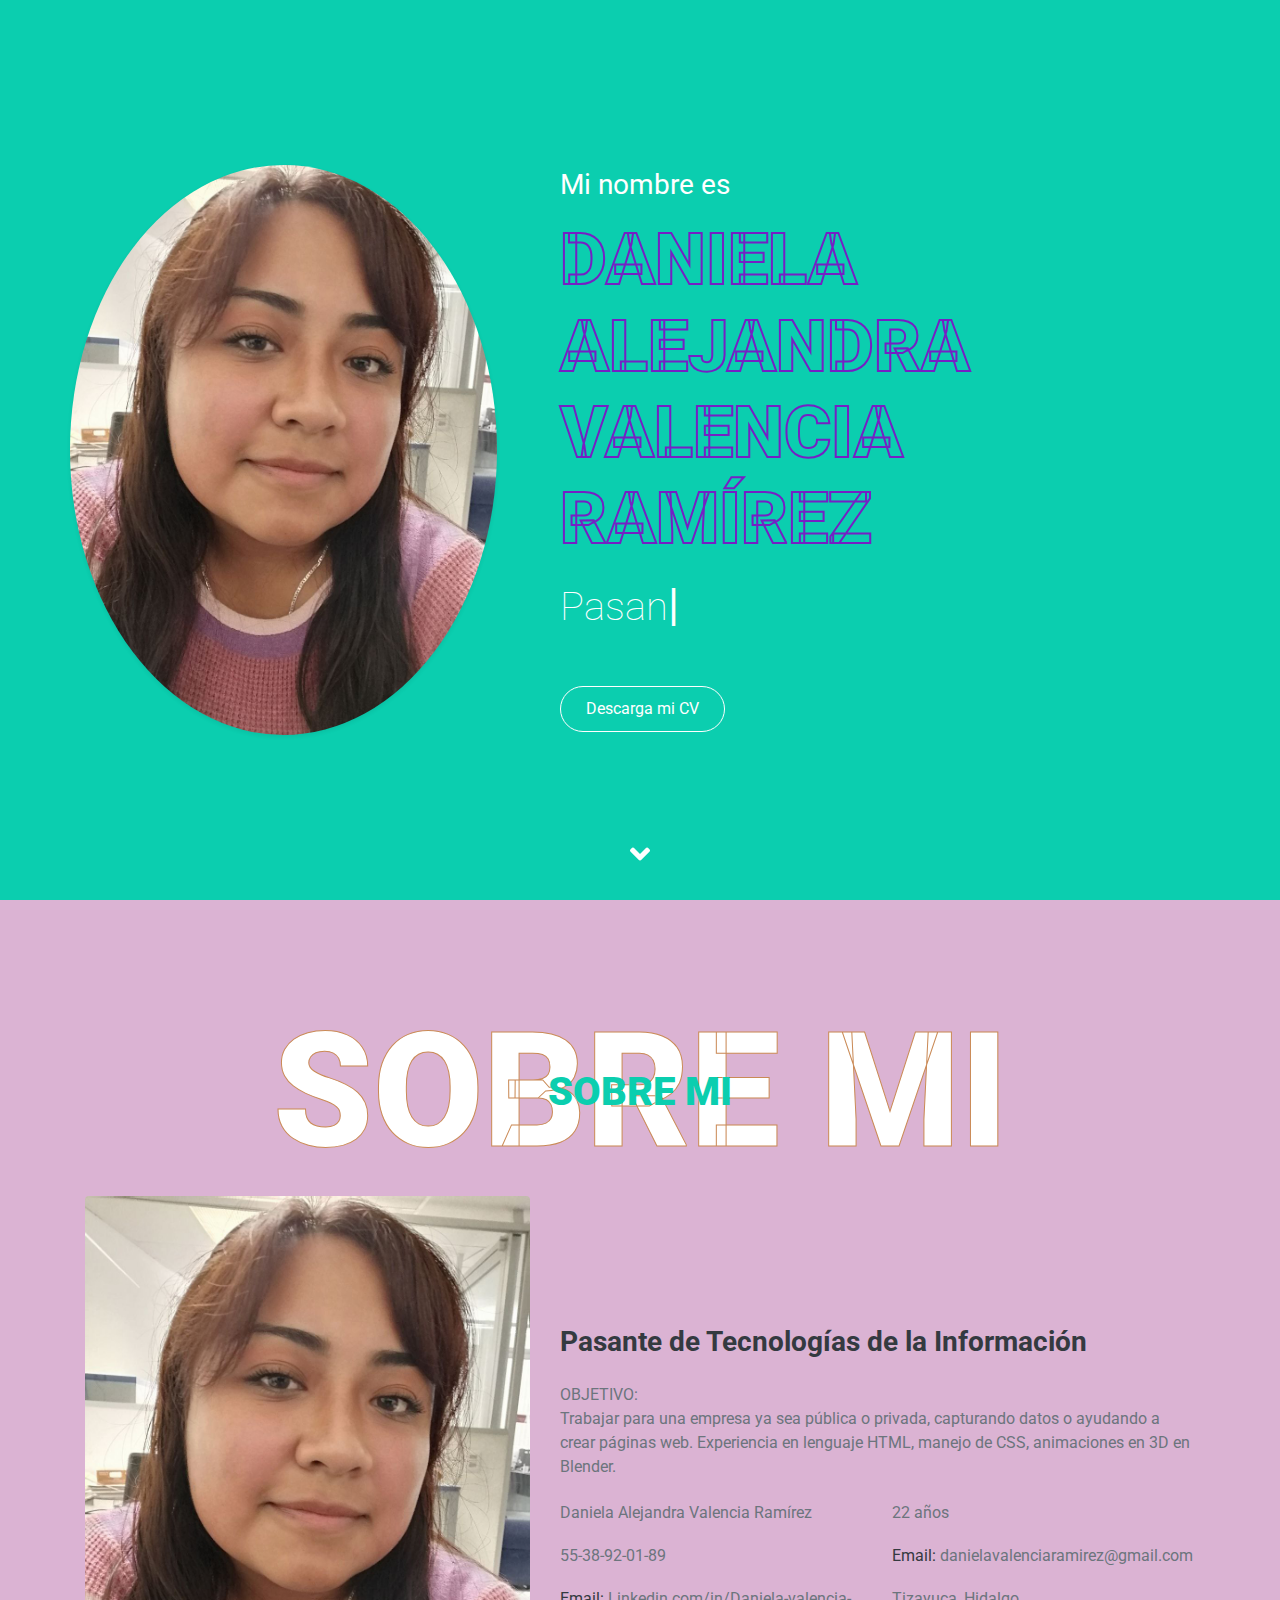
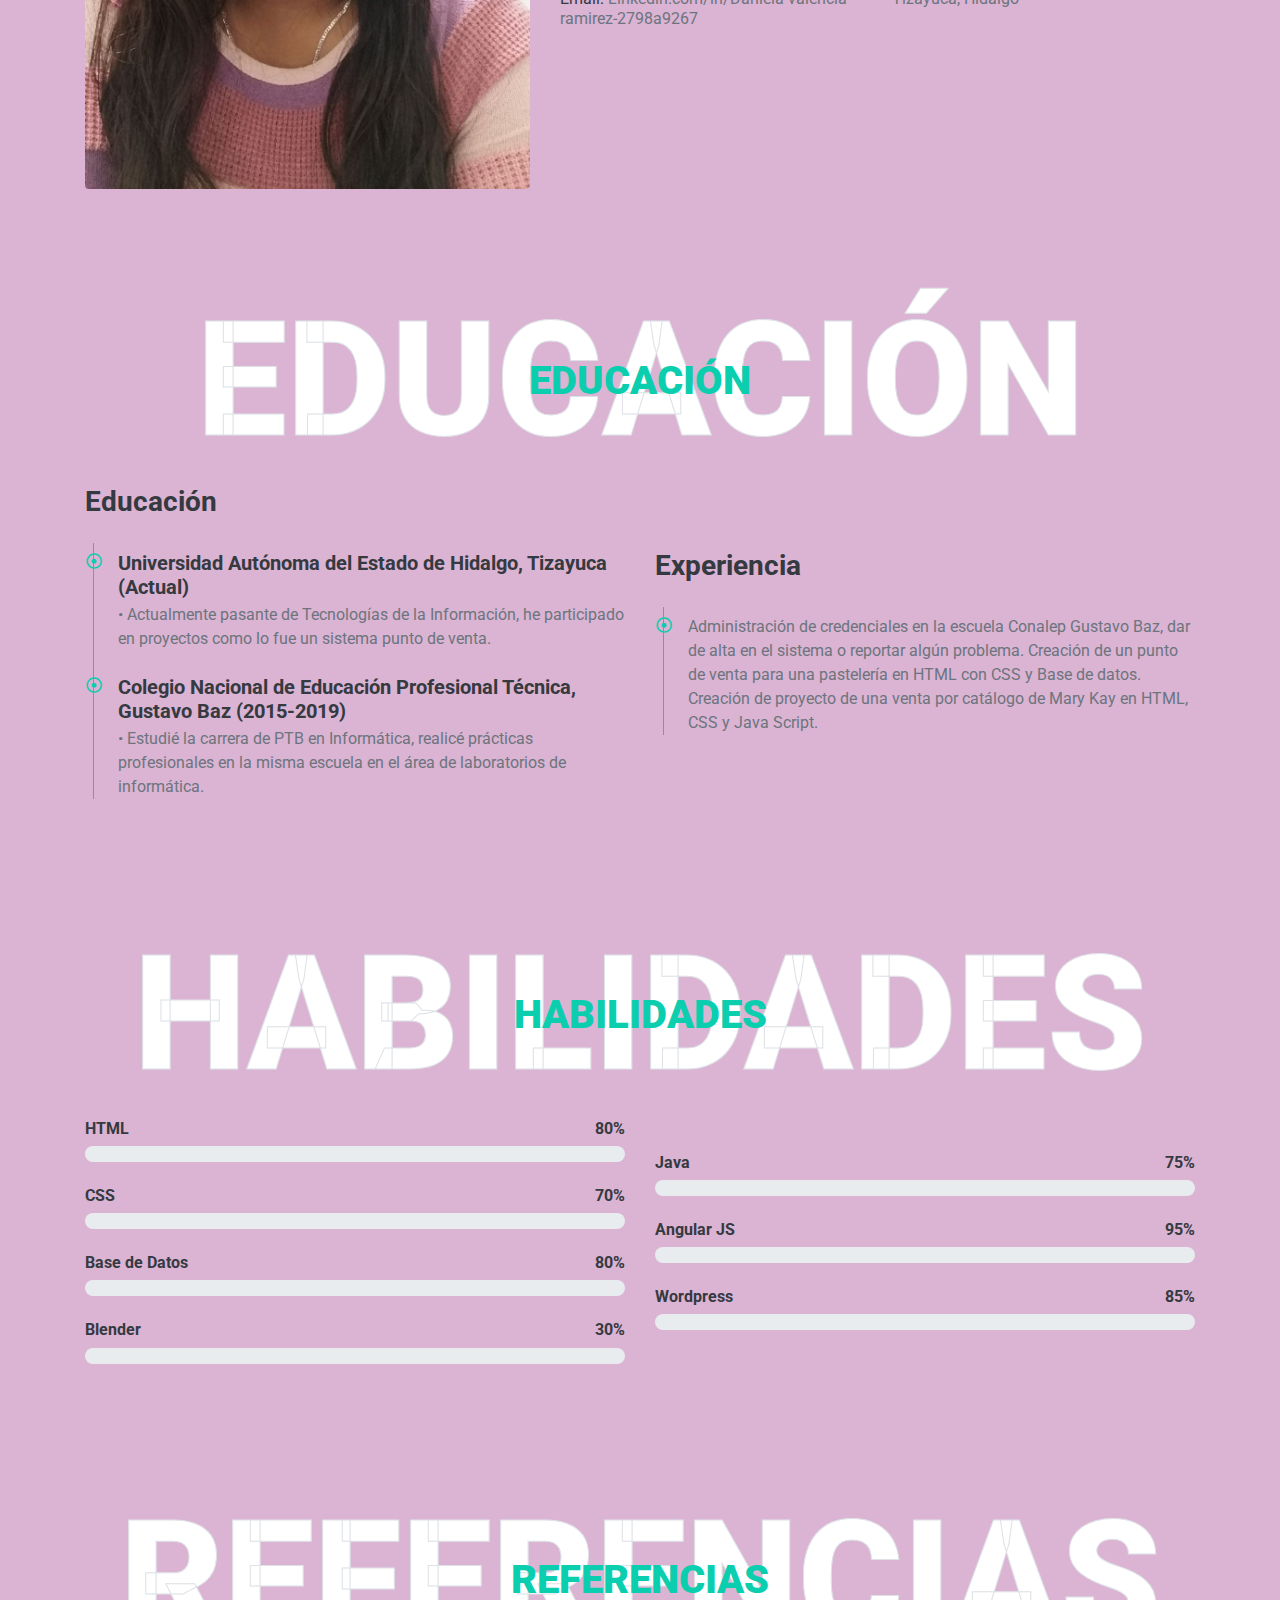
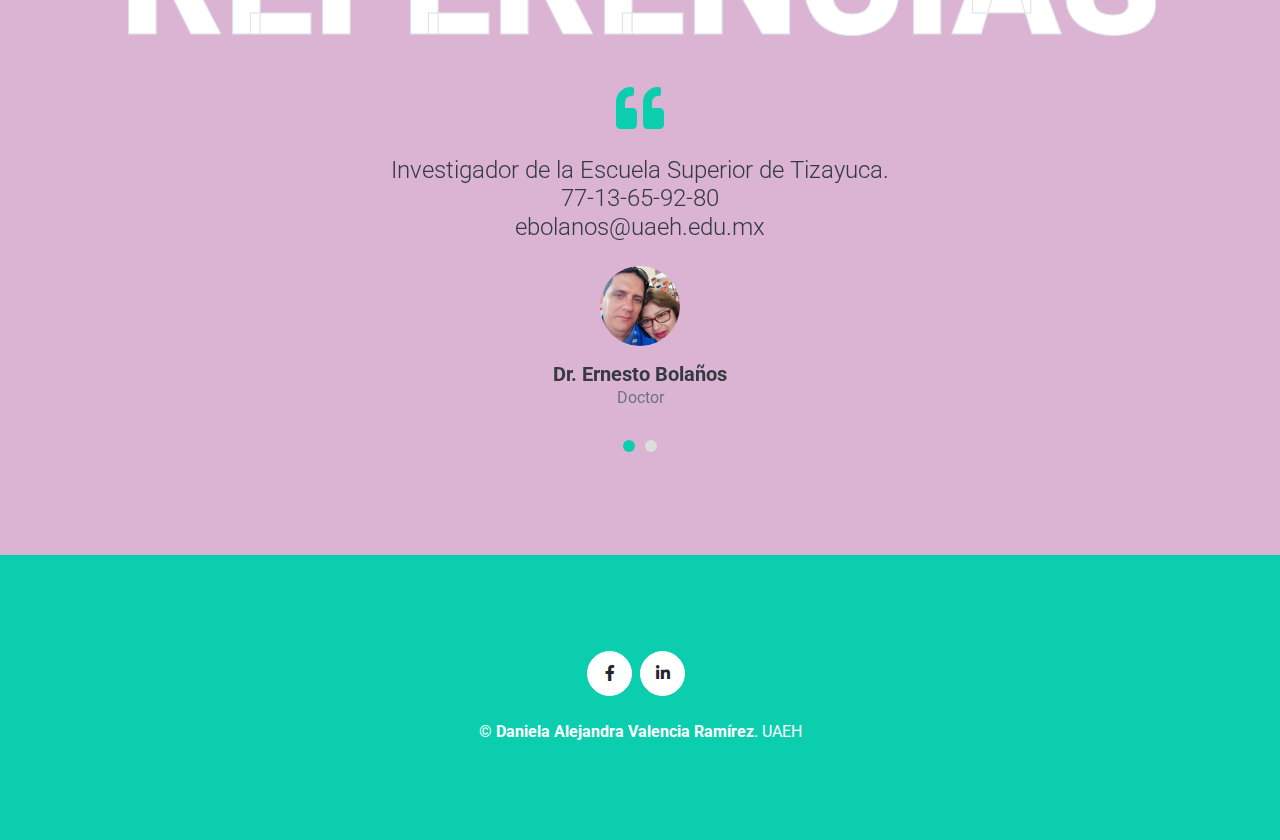
==== index.html @ 110aa546 "Rename main.html to index.html" ====
<!DOCTYPE html>
<html lang="en">

<head>
    <meta charset="utf-8">
    <title>Portafolio</title>
    <meta content="width=device-width, initial-scale=1.0" name="viewport">
    <meta content="Free HTML Templates" name="keywords">
    <meta content="Free HTML Templates" name="description">

    <!-- Favicon -->
    <link href="img/favicon.ico" rel="icon">

    <!-- Google Web Fonts -->
    <link rel="preconnect" href="https://fonts.gstatic.com">
    <link href="https://fonts.googleapis.com/css2?family=Roboto:wght@300;400;500;700;900&display=swap" rel="stylesheet"> 

    <!-- Font Awesome -->
    <link href="https://cdnjs.cloudflare.com/ajax/libs/font-awesome/5.10.0/css/all.min.css" rel="stylesheet">

    <!-- Libraries Stylesheet -->
    <link href="lib/owlcarousel/assets/owl.carousel.min.css" rel="stylesheet">
    <link href="lib/lightbox/css/lightbox.min.css" rel="stylesheet">

    <!-- Customized Bootstrap Stylesheet -->
    <link href="css/style.css" rel="stylesheet">
</head>

<body data-spy="scroll" data-target=".navbar" data-offset="51">
    <!-- Navbar Start -->
    <nav class="navbar fixed-top shadow-sm navbar-expand-lg bg-light navbar-light py-3 py-lg-0 px-lg-5">
        <a href="index.html" class="navbar-brand ml-lg-3">
            <h1 class="m-0 display-5"><span class="text-primary">Portafolio</span>CV</h1>
        </a>
        <button type="button" class="navbar-toggler" data-toggle="collapse" data-target="#navbarCollapse">
            <span class="navbar-toggler-icon"></span>
        </button>
            <a href="" class="btn btn-outline-primary d-none d-lg-block">Contáctame</a>
        </div>
    </nav>
    <!-- Navbar End -->


    <!-- Video Modal Start -->
    <div class="modal fade" id="videoModal" tabindex="-1" role="dialog" aria-labelledby="exampleModalLabel" aria-hidden="true">
        <div class="modal-dialog" role="document">
            <div class="modal-content">
                <div class="modal-body">
                    <button type="button" class="close" data-dismiss="modal" aria-label="Close">
                        <span aria-hidden="true">&times;</span>
                    </button>        
                    <!-- 16:9 aspect ratio -->
                    <div class="embed-responsive embed-responsive-16by9">
                        <iframe class="embed-responsive-item" src="" id="video"  allowscriptaccess="always" allow="autoplay"></iframe>
                    </div>
                </div>
            </div>
        </div>
    </div>
    <!-- Video Modal End -->


    <!-- Header Start -->
    <div class="container-fluid bg-primary d-flex align-items-center mb-5 py-5" id="home" style="min-height: 100vh;">
        <div class="container">
            <div class="row align-items-center">
                <div class="col-lg-5 px-5 pl-lg-0 pb-5 pb-lg-0">
                    <img class="img-fluid w-100 rounded-circle shadow-sm" src="img/perfil.jpg" alt="">
                </div>
                <div class="col-lg-7 text-center text-lg-left">
                    <h3 class="text-white font-weight-normal mb-3">Mi nombre es</h3>
                    <h1 class="display-3 text-uppercase text-primary mb-2" style="-webkit-text-stroke: 2px #7520c4;">Daniela Alejandra Valencia Ramírez </h1>
                    <h1 class="typed-text-output d-inline font-weight-lighter text-white"></h1>
                    <div class="typed-text d-none">Pasante de Tecnologías de la Información</div>
                    <div class="d-flex align-items-center justify-content-center justify-content-lg-start pt-5">
                        <a href="CV.docx" class="btn btn-outline-light mr-5">Descarga mi CV</a>
                       
                    </div>
                </div>
            </div>
        </div>
    </div>
    <!-- Header End -->


    <!-- About Start -->
    <div class="container-fluid py-5" id="about">
        <div class="container">
            <div class="position-relative d-flex align-items-center justify-content-center">
                <h1 class="display-1 text-uppercase text-white" style="-webkit-text-stroke: 1px #ca8a56;">Sobre mi</h1>
                <h1 class="position-absolute text-uppercase text-primary">Sobre mi</h1>
            </div>
            <div class="row align-items-center">
                <div class="col-lg-5 pb-4 pb-lg-0">
                    <img class="img-fluid rounded w-100" src="img/perfil.jpg" alt="">
                </div>
                <div class="col-lg-7">
                    <h3 class="mb-4">Pasante de Tecnologías de la Información</h3>
                    <p>OBJETIVO: <br>
                        Trabajar para una empresa ya sea pública o privada, capturando datos o ayudando a crear páginas web.
                        
                        Experiencia en lenguaje HTML, manejo de CSS, animaciones en 3D en Blender.
                        </p>
                    <div class="row mb-3">
                        <div class="col-sm-6 py-2"><h6><span class="text-secondary">Daniela Alejandra Valencia Ramírez</span></h6></div>
                        <div class="col-sm-6 py-2"><h6><span class="text-secondary">22 años</span></h6></div>
                      
                        <div class="col-sm-6 py-2"><h6><span class="text-secondary">55-38-92-01-89</span></h6></div>
                        <div class="col-sm-6 py-2"><h6>Email: <span class="text-secondary">danielavalenciaramirez@gmail.com</span></h6></div>
                        <div class="col-sm-6 py-2"><h6>Email: <span class="text-secondary">Linkedin.com/in/Daniela-valencia-ramirez-2798a9267</span></h6></div>
                        <div class="col-sm-6 py-2"><h6><span class="text-secondary"><table>Tizayuca, Hidalgo</table></span></h6></div>
                    </div>
                </div>
            </div>
        </div>
    </div>
    <!-- About End -->


    <!-- Qualification Start -->
    <div class="container-fluid py-5" id="qualification">
        <div class="container">
            <div class="position-relative d-flex align-items-center justify-content-center">
                <h1 class="display-1 text-uppercase text-white" style="-webkit-text-stroke: 1px #dee2e6;">Educación</h1>
                <h1 class="position-absolute text-uppercase text-primary">Educación</h1>
            </div>
            <div class="row align-items-center">
                <div class="col-lg-6">
                    <h3 class="mb-4">Educación</h3>
                    <div class="border-left border-primary pt-2 pl-4 ml-2">
                        <div class="position-relative mb-4">
                            <i class="far fa-dot-circle text-primary position-absolute" style="top: 2px; left: -32px;"></i>
                            <h5 class="font-weight-bold mb-1">Universidad Autónoma del Estado de Hidalgo, Tizayuca (Actual)</h5>
                            
                            <p>•	Actualmente pasante de Tecnologías de la Información, he participado en proyectos como lo fue un sistema punto de venta. </p>
                        </div>
                        <div class="position-relative mb-4">
                            <i class="far fa-dot-circle text-primary position-absolute" style="top: 2px; left: -32px;"></i>
                            <h5 class="font-weight-bold mb-1">Colegio Nacional de Educación Profesional Técnica, Gustavo Baz (2015-2019)</h5>
                            <p>•	Estudié la carrera de PTB en Informática, realicé prácticas profesionales en la misma escuela en el área de laboratorios de informática.</p>
                        </div>
                    </div>
                </div>
                <div class="col-lg-6">
                    <h3 class="mb-4">Experiencia</h3>
                    <div class="border-left border-primary pt-2 pl-4 ml-2">
                        <div class="position-relative mb-4">
                            <i class="far fa-dot-circle text-primary position-absolute" style="top: 2px; left: -32px;"></i>
                            
                            <p>Administración de credenciales en la escuela Conalep Gustavo Baz, dar de alta en el sistema o reportar algún problema.
                                Creación de un punto de venta para una pastelería en HTML con CSS y Base de datos.<br>
                                Creación de proyecto de una venta por catálogo de Mary Kay en HTML, CSS y Java Script.
                                </p>
                        </div>
                    </div>
                </div>
            </div>
        </div>
    </div>
    <!-- Qualification End -->


    <!-- Skill Start -->
    <div class="container-fluid py-5" id="skill">
        <div class="container">
            <div class="position-relative d-flex align-items-center justify-content-center">
                <h1 class="display-1 text-uppercase text-white" style="-webkit-text-stroke: 1px #dee2e6;">Habilidades</h1>
                <h1 class="position-absolute text-uppercase text-primary">Habilidades</h1>
            </div>
            <div class="row align-items-center">
                <div class="col-md-6">
                    <div class="skill mb-4">
                        <div class="d-flex justify-content-between">
                            <h6 class="font-weight-bold">HTML</h6>
                            <h6 class="font-weight-bold">80%</h6>
                        </div>
                        <div class="progress">
                            <div class="progress-bar bg-primary" role="progressbar" aria-valuenow="95" aria-valuemin="0" aria-valuemax="100"></div>
                        </div>
                    </div>
                    <div class="skill mb-4">
                        <div class="d-flex justify-content-between">
                            <h6 class="font-weight-bold">CSS</h6>
                            <h6 class="font-weight-bold">70%</h6>
                        </div>
                        <div class="progress">
                            <div class="progress-bar bg-warning" role="progressbar" aria-valuenow="85" aria-valuemin="0" aria-valuemax="100"></div>
                        </div>
                    </div>
                    <div class="skill mb-4">
                        <div class="d-flex justify-content-between">
                            <h6 class="font-weight-bold">Base de Datos</h6>
                            <h6 class="font-weight-bold">80%</h6>
                        </div>
                        <div class="progress">
                            <div class="progress-bar bg-warning" role="progressbar" aria-valuenow="85" aria-valuemin="0" aria-valuemax="100"></div>
                        </div>
                    </div>
                    <div class="skill mb-4">
                        <div class="d-flex justify-content-between">
                            <h6 class="font-weight-bold">Blender</h6>
                            <h6 class="font-weight-bold">30%</h6>
                        </div>
                        <div class="progress">
                            <div class="progress-bar bg-danger" role="progressbar" aria-valuenow="90" aria-valuemin="0" aria-valuemax="100"></div>
                        </div>
                    </div>
                </div>
                <div class="col-md-6">
                    <div class="skill mb-4">
                        <div class="d-flex justify-content-between">
                            <h6 class="font-weight-bold">Java</h6>
                            <h6 class="font-weight-bold">75%</h6>
                        </div>
                        <div class="progress">
                            <div class="progress-bar bg-danger" role="progressbar" aria-valuenow="90" aria-valuemin="0" aria-valuemax="100"></div>
                        </div>
                    </div>
                    <div class="skill mb-4">
                        <div class="d-flex justify-content-between">
                            <h6 class="font-weight-bold">Angular JS</h6>
                            <h6 class="font-weight-bold">95%</h6>
                        </div>
                        <div class="progress">
                            <div class="progress-bar bg-dark" role="progressbar" aria-valuenow="95" aria-valuemin="0" aria-valuemax="100"></div>
                        </div>
                    </div>
                    <div class="skill mb-4">
                        <div class="d-flex justify-content-between">
                            <h6 class="font-weight-bold">Wordpress</h6>
                            <h6 class="font-weight-bold">85%</h6>
                        </div>
                        <div class="progress">
                            <div class="progress-bar bg-info" role="progressbar" aria-valuenow="85" aria-valuemin="0" aria-valuemax="100"></div>
                        </div>
                    </div>
                </div>
            </div>
        </div>
    </div>
    <!-- Skill End -->



    <!-- Testimonial Start -->
    <div class="container-fluid py-5" id="testimonial">
        <div class="container">
            <div class="position-relative d-flex align-items-center justify-content-center">
                <h1 class="display-1 text-uppercase text-white" style="-webkit-text-stroke: 1px #dee2e6;">Referencias</h1>
                <h1 class="position-absolute text-uppercase text-primary">Referencias</h1>
            </div>
            <div class="row justify-content-center">
                <div class="col-lg-8">
                    <div class="owl-carousel testimonial-carousel">
                        <div class="text-center">
                            <i class="fa fa-3x fa-quote-left text-primary mb-4"></i>
                            <h4 class="font-weight-light mb-4">Investigador de la Escuela Superior de Tizayuca.<br>
                                77-13-65-92-80 <br>
                                ebolanos@uaeh.edu.mx
                                  </h4>
                            <img class="img-fluid rounded-circle mx-auto mb-3" src="img/bolaños.jpg" style="width: 80px; height: 80px;">
                            <h5 class="font-weight-bold m-0">Dr. Ernesto Bolaños</h5>
                            <span>Doctor</span>
                        </div>
                        <div class="text-center">
                            <i class="fa fa-3x fa-quote-left text-primary mb-4"></i>
                            <h4 class="font-weight-light mb-4">Técnico en programación <br>
                                72-95-51-25-07
                                </h4>
                            <img class="img-fluid rounded-circle mx-auto mb-3" src="img/alejandro.jpg" style="width: 80px; height: 80px;">
                            <h5 class="font-weight-bold m-0">David Alejandro Morales Martínez</h5>
                            <span>Técnico</span>
                        </div>
                    </div>
                </div>
            </div>
        </div>
    </div>
    <!-- Testimonial End -->



    <!-- Footer Start -->
    <div class="container-fluid bg-primary text-white mt-5 py-5 px-sm-3 px-md-5">
        <div class="container text-center py-5">
            <div class="d-flex justify-content-center mb-4">
                <a class="btn btn-light btn-social mr-2" href="https://web.facebook.com/aledan.xc"><i class="fab fa-facebook-f"></i></a>
                <a class="btn btn-light btn-social mr-2" href="Linkedin.com/in/Daniela-valencia-ramirez-2798a9267"><i class="fab fa-linkedin-in"></i></a>
            </div>
           
            <p class="m-0">&copy; <a class="text-white font-weight-bold" href="#">Daniela Alejandra Valencia Ramírez</a>. UAEH 
            </p>
        </div>
    </div>
    <!-- Footer End -->

    <!-- Scroll to Bottom -->
    <i class="fa fa-2x fa-angle-down text-white scroll-to-bottom"></i>

    <!-- Back to Top -->
    <a href="#" class="btn btn-outline-dark px-0 back-to-top"><i class="fa fa-angle-double-up"></i></a>


    <!-- JavaScript Libraries -->
    <script src="https://code.jquery.com/jquery-3.4.1.min.js"></script>
    <script src="https://stackpath.bootstrapcdn.com/bootstrap/4.4.1/js/bootstrap.bundle.min.js"></script>
    <script src="lib/typed/typed.min.js"></script>
    <script src="lib/easing/easing.min.js"></script>
    <script src="lib/waypoints/waypoints.min.js"></script>
    <script src="lib/owlcarousel/owl.carousel.min.js"></script>
    <script src="lib/isotope/isotope.pkgd.min.js"></script>
    <script src="lib/lightbox/js/lightbox.min.js"></script>

    <!-- Contact Javascript File -->
    <script src="mail/jqBootstrapValidation.min.js"></script>
    <script src="mail/contact.js"></script>

    <!-- Template Javascript -->
    <script src="js/main.js"></script>
</body>

</html>
---- css/style.css ----
:root {
  --blue: #007bff;
  --indigo: #6610f2;
  --purple: #6f42c1;
  --pink: #e83e8c;
  --red: #dc3545;
  --orange: #fd7e14;
  --yellow: #ffc107;
  --green: #9aa728;
  --teal: #b84e88;
  --cyan: #17a2b8;
  --white: #fff;
  --gray: #6c757d;
  --gray-dark: #343a40;
  --primary: #0BCEAF;
  --secondary: #6c757d;
  --success: #28a745;
  --info: #17a2b8;
  --warning: #ffc107;
  --danger: #dc3545;
  --light: #ffffff;
  --dark: #343a40;
  --breakpoint-xs: 0;
  --breakpoint-sm: 576px;
  --breakpoint-md: 768px;
  --breakpoint-lg: 992px;
  --breakpoint-xl: 1200px;
  --font-family-sans-serif: "Roboto", sans-serif;
  --font-family-monospace: SFMono-Regular, Menlo, Monaco, Consolas, "Liberation Mono", "Courier New", monospace;
}

*,
*::before,
*::after {
  box-sizing: border-box;
}

html {
  font-family: sans-serif;
  line-height: 1.15;
  -webkit-text-size-adjust: 100%;
  -webkit-tap-highlight-color: rgba(0, 0, 0, 0);
}

article, aside, figcaption, figure, footer, header, hgroup, main, nav, section {
  display: block;
}

body {
  margin: 0;
  font-family: "Roboto", sans-serif;
  font-size: 1rem;
  font-weight: 400;
  line-height: 1.5;
  color: #6c757d;
  text-align: left;
  background-color: #dbb3d3;
}

[tabindex="-1"]:focus:not(:focus-visible) {
  outline: 0 !important;
}

hr {
  box-sizing: content-box;
  height: 0;
  overflow: visible;
}

h1, h2, h3, h4, h5, h6 {
  margin-top: 0;
  margin-bottom: 0.5rem;
}

p {
  margin-top: 0;
  margin-bottom: 1rem;
}

abbr[title],
abbr[data-original-title] {
  text-decoration: underline;
  text-decoration: underline dotted;
  cursor: help;
  border-bottom: 0;
  text-decoration-skip-ink: none;
}

address {
  margin-bottom: 1rem;
  font-style: normal;
  line-height: inherit;
}

ol,
ul,
dl {
  margin-top: 0;
  margin-bottom: 1rem;
}

ol ol,
ul ul,
ol ul,
ul ol {
  margin-bottom: 0;
}

dt {
  font-weight: 700;
}

dd {
  margin-bottom: .5rem;
  margin-left: 0;
}

blockquote {
  margin: 0 0 1rem;
}

b,
strong {
  font-weight: bolder;
}

small {
  font-size: 80%;
}

sub,
sup {
  position: relative;
  font-size: 75%;
  line-height: 0;
  vertical-align: baseline;
}

sub {
  bottom: -.25em;
}

sup {
  top: -.5em;
}

a {
  color: #c7903d;
  text-decoration: none;
  background-color: transparent;
}

a:hover {
  color: #078571;
  text-decoration: underline;
}

a:not([href]):not([class]) {
  color: inherit;
  text-decoration: none;
}

a:not([href]):not([class]):hover {
  color: inherit;
  text-decoration: none;
}

pre,
code,
kbd,
samp {
  font-family: SFMono-Regular, Menlo, Monaco, Consolas, "Liberation Mono", "Courier New", monospace;
  font-size: 1em;
}

pre {
  margin-top: 0;
  margin-bottom: 1rem;
  overflow: auto;
  -ms-overflow-style: scrollbar;
}

figure {
  margin: 0 0 1rem;
}

img {
  vertical-align: middle;
  border-style: none;
}

svg {
  overflow: hidden;
  vertical-align: middle;
}

table {
  border-collapse: collapse;
}

caption {
  padding-top: 0.75rem;
  padding-bottom: 0.75rem;
  color: #6c757d;
  text-align: left;
  caption-side: bottom;
}

th {
  text-align: inherit;
  text-align: -webkit-match-parent;
}

label {
  display: inline-block;
  margin-bottom: 0.5rem;
}

button {
  border-radius: 0;
}

button:focus {
  outline: 1px dotted;
  outline: 5px auto -webkit-focus-ring-color;
}

input,
button,
select,
optgroup,
textarea {
  margin: 0;
  font-family: inherit;
  font-size: inherit;
  line-height: inherit;
}

button,
input {
  overflow: visible;
}

button,
select {
  text-transform: none;
}

[role="button"] {
  cursor: pointer;
}

select {
  word-wrap: normal;
}

button,
[type="button"],
[type="reset"],
[type="submit"] {
  -webkit-appearance: button;
}

button:not(:disabled),
[type="button"]:not(:disabled),
[type="reset"]:not(:disabled),
[type="submit"]:not(:disabled) {
  cursor: pointer;
}

button::-moz-focus-inner,
[type="button"]::-moz-focus-inner,
[type="reset"]::-moz-focus-inner,
[type="submit"]::-moz-focus-inner {
  padding: 0;
  border-style: none;
}

input[type="radio"],
input[type="checkbox"] {
  box-sizing: border-box;
  padding: 0;
}

textarea {
  overflow: auto;
  resize: vertical;
}

fieldset {
  min-width: 0;
  padding: 0;
  margin: 0;
  border: 0;
}

legend {
  display: block;
  width: 100%;
  max-width: 100%;
  padding: 0;
  margin-bottom: .5rem;
  font-size: 1.5rem;
  line-height: inherit;
  color: inherit;
  white-space: normal;
}

@media (max-width: 1200px) {
  legend {
    font-size: calc(1.275rem + 0.3vw) ;
  }
}

progress {
  vertical-align: baseline;
}

[type="number"]::-webkit-inner-spin-button,
[type="number"]::-webkit-outer-spin-button {
  height: auto;
}

[type="search"] {
  outline-offset: -2px;
  -webkit-appearance: none;
}

[type="search"]::-webkit-search-decoration {
  -webkit-appearance: none;
}

::-webkit-file-upload-button {
  font: inherit;
  -webkit-appearance: button;
}

output {
  display: inline-block;
}

summary {
  display: list-item;
  cursor: pointer;
}

template {
  display: none;
}

[hidden] {
  display: none !important;
}

h1, h2, h3, h4, h5, h6,
.h1, .h2, .h3, .h4, .h5, .h6 {
  margin-bottom: 0.5rem;
  font-weight: 500;
  line-height: 1.2;
  color: #343a40;
}

h1, .h1 {
  font-size: 2.5rem;
}

@media (max-width: 1200px) {
  h1, .h1 {
    font-size: calc(1.375rem + 1.5vw) ;
  }
}

h2, .h2 {
  font-size: 2rem;
}

@media (max-width: 1200px) {
  h2, .h2 {
    font-size: calc(1.325rem + 0.9vw) ;
  }
}

h3, .h3 {
  font-size: 1.75rem;
}

@media (max-width: 1200px) {
  h3, .h3 {
    font-size: calc(1.3rem + 0.6vw) ;
  }
}

h4, .h4 {
  font-size: 1.5rem;
}

@media (max-width: 1200px) {
  h4, .h4 {
    font-size: calc(1.275rem + 0.3vw) ;
  }
}

h5, .h5 {
  font-size: 1.25rem;
}

h6, .h6 {
  font-size: 1rem;
}

.lead {
  font-size: 1.25rem;
  font-weight: 300;
}

.display-1 {
  font-size: 10rem;
  font-weight: 300;
  line-height: 1.2;
}

@media (max-width: 1200px) {
  .display-1 {
    font-size: calc(2.125rem + 10.5vw) ;
  }
}

.display-2 {
  font-size: 5.5rem;
  font-weight: 300;
  line-height: 1.2;
}

@media (max-width: 1200px) {
  .display-2 {
    font-size: calc(1.675rem + 5.1vw) ;
  }
}

.display-3 {
  font-size: 4.5rem;
  font-weight: 300;
  line-height: 1.2;
}

@media (max-width: 1200px) {
  .display-3 {
    font-size: calc(1.575rem + 3.9vw) ;
  }
}

.display-4 {
  font-size: 3.5rem;
  font-weight: 300;
  line-height: 1.2;
}

@media (max-width: 1200px) {
  .display-4 {
    font-size: calc(1.475rem + 2.7vw) ;
  }
}

hr {
  margin-top: 1rem;
  margin-bottom: 1rem;
  border: 0;
  border-top: 1px solid rgba(0, 0, 0, 0.1);
}

small,
.small {
  font-size: 80%;
  font-weight: 400;
}

mark,
.mark {
  padding: 0.2em;
  background-color: #fcf8e3;
}

.list-unstyled {
  padding-left: 0;
  list-style: none;
}

.list-inline {
  padding-left: 0;
  list-style: none;
}

.list-inline-item {
  display: inline-block;
}

.list-inline-item:not(:last-child) {
  margin-right: 0.5rem;
}

.initialism {
  font-size: 90%;
  text-transform: uppercase;
}

.blockquote {
  margin-bottom: 1rem;
  font-size: 1.25rem;
}

.blockquote-footer {
  display: block;
  font-size: 80%;
  color: #6c757d;
}

.blockquote-footer::before {
  content: "\2014\00A0";
}

.img-fluid {
  max-width: 100%;
  height: auto;
}

.img-thumbnail {
  padding: 0.25rem;
  background-color: #ffffff;
  border: 1px solid #dee2e6;
  border-radius: 0.25rem;
  max-width: 100%;
  height: auto;
}

.figure {
  display: inline-block;
}

.figure-img {
  margin-bottom: 0.5rem;
  line-height: 1;
}

.figure-caption {
  font-size: 90%;
  color: #6c757d;
}

code {
  font-size: 87.5%;
  color: #e83e8c;
  word-wrap: break-word;
}

a > code {
  color: inherit;
}

kbd {
  padding: 0.2rem 0.4rem;
  font-size: 87.5%;
  color: #fff;
  background-color: #212529;
  border-radius: 0.2rem;
}

kbd kbd {
  padding: 0;
  font-size: 100%;
  font-weight: 700;
}

pre {
  display: block;
  font-size: 87.5%;
  color: #212529;
}

pre code {
  font-size: inherit;
  color: inherit;
  word-break: normal;
}

.pre-scrollable {
  max-height: 340px;
  overflow-y: scroll;
}

.container,
.container-fluid,
.container-sm,
.container-md,
.container-lg,
.container-xl {
  width: 100%;
  padding-right: 15px;
  padding-left: 15px;
  margin-right: auto;
  margin-left: auto;
}

@media (min-width: 576px) {
  .container, .container-sm {
    max-width: 540px;
  }
}

@media (min-width: 768px) {
  .container, .container-sm, .container-md {
    max-width: 720px;
  }
}

@media (min-width: 992px) {
  .container, .container-sm, .container-md, .container-lg {
    max-width: 960px;
  }
}

@media (min-width: 1200px) {
  .container, .container-sm, .container-md, .container-lg, .container-xl {
    max-width: 1140px;
  }
}

.row {
  display: flex;
  flex-wrap: wrap;
  margin-right: -15px;
  margin-left: -15px;
}

.no-gutters {
  margin-right: 0;
  margin-left: 0;
}

.no-gutters > .col,
.no-gutters > [class*="col-"] {
  padding-right: 0;
  padding-left: 0;
}

.col-1, .col-2, .col-3, .col-4, .col-5, .col-6, .col-7, .col-8, .col-9, .col-10, .col-11, .col-12, .col,
.col-auto, .col-sm-1, .col-sm-2, .col-sm-3, .col-sm-4, .col-sm-5, .col-sm-6, .col-sm-7, .col-sm-8, .col-sm-9, .col-sm-10, .col-sm-11, .col-sm-12, .col-sm,
.col-sm-auto, .col-md-1, .col-md-2, .col-md-3, .col-md-4, .col-md-5, .col-md-6, .col-md-7, .col-md-8, .col-md-9, .col-md-10, .col-md-11, .col-md-12, .col-md,
.col-md-auto, .col-lg-1, .col-lg-2, .col-lg-3, .col-lg-4, .col-lg-5, .col-lg-6, .col-lg-7, .col-lg-8, .col-lg-9, .col-lg-10, .col-lg-11, .col-lg-12, .col-lg,
.col-lg-auto, .col-xl-1, .col-xl-2, .col-xl-3, .col-xl-4, .col-xl-5, .col-xl-6, .col-xl-7, .col-xl-8, .col-xl-9, .col-xl-10, .col-xl-11, .col-xl-12, .col-xl,
.col-xl-auto {
  position: relative;
  width: 100%;
  padding-right: 15px;
  padding-left: 15px;
}

.col {
  flex-basis: 0;
  flex-grow: 1;
  max-width: 100%;
}

.row-cols-1 > * {
  flex: 0 0 100%;
  max-width: 100%;
}

.row-cols-2 > * {
  flex: 0 0 50%;
  max-width: 50%;
}

.row-cols-3 > * {
  flex: 0 0 33.33333%;
  max-width: 33.33333%;
}

.row-cols-4 > * {
  flex: 0 0 25%;
  max-width: 25%;
}

.row-cols-5 > * {
  flex: 0 0 20%;
  max-width: 20%;
}

.row-cols-6 > * {
  flex: 0 0 16.66667%;
  max-width: 16.66667%;
}

.col-auto {
  flex: 0 0 auto;
  width: auto;
  max-width: 100%;
}

.col-1 {
  flex: 0 0 8.33333%;
  max-width: 8.33333%;
}

.col-2 {
  flex: 0 0 16.66667%;
  max-width: 16.66667%;
}

.col-3 {
  flex: 0 0 25%;
  max-width: 25%;
}

.col-4 {
  flex: 0 0 33.33333%;
  max-width: 33.33333%;
}

.col-5 {
  flex: 0 0 41.66667%;
  max-width: 41.66667%;
}

.col-6 {
  flex: 0 0 50%;
  max-width: 50%;
}

.col-7 {
  flex: 0 0 58.33333%;
  max-width: 58.33333%;
}

.col-8 {
  flex: 0 0 66.66667%;
  max-width: 66.66667%;
}

.col-9 {
  flex: 0 0 75%;
  max-width: 75%;
}

.col-10 {
  flex: 0 0 83.33333%;
  max-width: 83.33333%;
}

.col-11 {
  flex: 0 0 91.66667%;
  max-width: 91.66667%;
}

.col-12 {
  flex: 0 0 100%;
  max-width: 100%;
}

.order-first {
  order: -1;
}

.order-last {
  order: 13;
}

.order-0 {
  order: 0;
}

.order-1 {
  order: 1;
}

.order-2 {
  order: 2;
}

.order-3 {
  order: 3;
}

.order-4 {
  order: 4;
}

.order-5 {
  order: 5;
}

.order-6 {
  order: 6;
}

.order-7 {
  order: 7;
}

.order-8 {
  order: 8;
}

.order-9 {
  order: 9;
}

.order-10 {
  order: 10;
}

.order-11 {
  order: 11;
}

.order-12 {
  order: 12;
}

.offset-1 {
  margin-left: 8.33333%;
}

.offset-2 {
  margin-left: 16.66667%;
}

.offset-3 {
  margin-left: 25%;
}

.offset-4 {
  margin-left: 33.33333%;
}

.offset-5 {
  margin-left: 41.66667%;
}

.offset-6 {
  margin-left: 50%;
}

.offset-7 {
  margin-left: 58.33333%;
}

.offset-8 {
  margin-left: 66.66667%;
}

.offset-9 {
  margin-left: 75%;
}

.offset-10 {
  margin-left: 83.33333%;
}

.offset-11 {
  margin-left: 91.66667%;
}

@media (min-width: 576px) {
  .col-sm {
    flex-basis: 0;
    flex-grow: 1;
    max-width: 100%;
  }
  .row-cols-sm-1 > * {
    flex: 0 0 100%;
    max-width: 100%;
  }
  .row-cols-sm-2 > * {
    flex: 0 0 50%;
    max-width: 50%;
  }
  .row-cols-sm-3 > * {
    flex: 0 0 33.33333%;
    max-width: 33.33333%;
  }
  .row-cols-sm-4 > * {
    flex: 0 0 25%;
    max-width: 25%;
  }
  .row-cols-sm-5 > * {
    flex: 0 0 20%;
    max-width: 20%;
  }
  .row-cols-sm-6 > * {
    flex: 0 0 16.66667%;
    max-width: 16.66667%;
  }
  .col-sm-auto {
    flex: 0 0 auto;
    width: auto;
    max-width: 100%;
  }
  .col-sm-1 {
    flex: 0 0 8.33333%;
    max-width: 8.33333%;
  }
  .col-sm-2 {
    flex: 0 0 16.66667%;
    max-width: 16.66667%;
  }
  .col-sm-3 {
    flex: 0 0 25%;
    max-width: 25%;
  }
  .col-sm-4 {
    flex: 0 0 33.33333%;
    max-width: 33.33333%;
  }
  .col-sm-5 {
    flex: 0 0 41.66667%;
    max-width: 41.66667%;
  }
  .col-sm-6 {
    flex: 0 0 50%;
    max-width: 50%;
  }
  .col-sm-7 {
    flex: 0 0 58.33333%;
    max-width: 58.33333%;
  }
  .col-sm-8 {
    flex: 0 0 66.66667%;
    max-width: 66.66667%;
  }
  .col-sm-9 {
    flex: 0 0 75%;
    max-width: 75%;
  }
  .col-sm-10 {
    flex: 0 0 83.33333%;
    max-width: 83.33333%;
  }
  .col-sm-11 {
    flex: 0 0 91.66667%;
    max-width: 91.66667%;
  }
  .col-sm-12 {
    flex: 0 0 100%;
    max-width: 100%;
  }
  .order-sm-first {
    order: -1;
  }
  .order-sm-last {
    order: 13;
  }
  .order-sm-0 {
    order: 0;
  }
  .order-sm-1 {
    order: 1;
  }
  .order-sm-2 {
    order: 2;
  }
  .order-sm-3 {
    order: 3;
  }
  .order-sm-4 {
    order: 4;
  }
  .order-sm-5 {
    order: 5;
  }
  .order-sm-6 {
    order: 6;
  }
  .order-sm-7 {
    order: 7;
  }
  .order-sm-8 {
    order: 8;
  }
  .order-sm-9 {
    order: 9;
  }
  .order-sm-10 {
    order: 10;
  }
  .order-sm-11 {
    order: 11;
  }
  .order-sm-12 {
    order: 12;
  }
  .offset-sm-0 {
    margin-left: 0;
  }
  .offset-sm-1 {
    margin-left: 8.33333%;
  }
  .offset-sm-2 {
    margin-left: 16.66667%;
  }
  .offset-sm-3 {
    margin-left: 25%;
  }
  .offset-sm-4 {
    margin-left: 33.33333%;
  }
  .offset-sm-5 {
    margin-left: 41.66667%;
  }
  .offset-sm-6 {
    margin-left: 50%;
  }
  .offset-sm-7 {
    margin-left: 58.33333%;
  }
  .offset-sm-8 {
    margin-left: 66.66667%;
  }
  .offset-sm-9 {
    margin-left: 75%;
  }
  .offset-sm-10 {
    margin-left: 83.33333%;
  }
  .offset-sm-11 {
    margin-left: 91.66667%;
  }
}

@media (min-width: 768px) {
  .col-md {
    flex-basis: 0;
    flex-grow: 1;
    max-width: 100%;
  }
  .row-cols-md-1 > * {
    flex: 0 0 100%;
    max-width: 100%;
  }
  .row-cols-md-2 > * {
    flex: 0 0 50%;
    max-width: 50%;
  }
  .row-cols-md-3 > * {
    flex: 0 0 33.33333%;
    max-width: 33.33333%;
  }
  .row-cols-md-4 > * {
    flex: 0 0 25%;
    max-width: 25%;
  }
  .row-cols-md-5 > * {
    flex: 0 0 20%;
    max-width: 20%;
  }
  .row-cols-md-6 > * {
    flex: 0 0 16.66667%;
    max-width: 16.66667%;
  }
  .col-md-auto {
    flex: 0 0 auto;
    width: auto;
    max-width: 100%;
  }
  .col-md-1 {
    flex: 0 0 8.33333%;
    max-width: 8.33333%;
  }
  .col-md-2 {
    flex: 0 0 16.66667%;
    max-width: 16.66667%;
  }
  .col-md-3 {
    flex: 0 0 25%;
    max-width: 25%;
  }
  .col-md-4 {
    flex: 0 0 33.33333%;
    max-width: 33.33333%;
  }
  .col-md-5 {
    flex: 0 0 41.66667%;
    max-width: 41.66667%;
  }
  .col-md-6 {
    flex: 0 0 50%;
    max-width: 50%;
  }
  .col-md-7 {
    flex: 0 0 58.33333%;
    max-width: 58.33333%;
  }
  .col-md-8 {
    flex: 0 0 66.66667%;
    max-width: 66.66667%;
  }
  .col-md-9 {
    flex: 0 0 75%;
    max-width: 75%;
  }
  .col-md-10 {
    flex: 0 0 83.33333%;
    max-width: 83.33333%;
  }
  .col-md-11 {
    flex: 0 0 91.66667%;
    max-width: 91.66667%;
  }
  .col-md-12 {
    flex: 0 0 100%;
    max-width: 100%;
  }
  .order-md-first {
    order: -1;
  }
  .order-md-last {
    order: 13;
  }
  .order-md-0 {
    order: 0;
  }
  .order-md-1 {
    order: 1;
  }
  .order-md-2 {
    order: 2;
  }
  .order-md-3 {
    order: 3;
  }
  .order-md-4 {
    order: 4;
  }
  .order-md-5 {
    order: 5;
  }
  .order-md-6 {
    order: 6;
  }
  .order-md-7 {
    order: 7;
  }
  .order-md-8 {
    order: 8;
  }
  .order-md-9 {
    order: 9;
  }
  .order-md-10 {
    order: 10;
  }
  .order-md-11 {
    order: 11;
  }
  .order-md-12 {
    order: 12;
  }
  .offset-md-0 {
    margin-left: 0;
  }
  .offset-md-1 {
    margin-left: 8.33333%;
  }
  .offset-md-2 {
    margin-left: 16.66667%;
  }
  .offset-md-3 {
    margin-left: 25%;
  }
  .offset-md-4 {
    margin-left: 33.33333%;
  }
  .offset-md-5 {
    margin-left: 41.66667%;
  }
  .offset-md-6 {
    margin-left: 50%;
  }
  .offset-md-7 {
    margin-left: 58.33333%;
  }
  .offset-md-8 {
    margin-left: 66.66667%;
  }
  .offset-md-9 {
    margin-left: 75%;
  }
  .offset-md-10 {
    margin-left: 83.33333%;
  }
  .offset-md-11 {
    margin-left: 91.66667%;
  }
}

@media (min-width: 992px) {
  .col-lg {
    flex-basis: 0;
    flex-grow: 1;
    max-width: 100%;
  }
  .row-cols-lg-1 > * {
    flex: 0 0 100%;
    max-width: 100%;
  }
  .row-cols-lg-2 > * {
    flex: 0 0 50%;
    max-width: 50%;
  }
  .row-cols-lg-3 > * {
    flex: 0 0 33.33333%;
    max-width: 33.33333%;
  }
  .row-cols-lg-4 > * {
    flex: 0 0 25%;
    max-width: 25%;
  }
  .row-cols-lg-5 > * {
    flex: 0 0 20%;
    max-width: 20%;
  }
  .row-cols-lg-6 > * {
    flex: 0 0 16.66667%;
    max-width: 16.66667%;
  }
  .col-lg-auto {
    flex: 0 0 auto;
    width: auto;
    max-width: 100%;
  }
  .col-lg-1 {
    flex: 0 0 8.33333%;
    max-width: 8.33333%;
  }
  .col-lg-2 {
    flex: 0 0 16.66667%;
    max-width: 16.66667%;
  }
  .col-lg-3 {
    flex: 0 0 25%;
    max-width: 25%;
  }
  .col-lg-4 {
    flex: 0 0 33.33333%;
    max-width: 33.33333%;
  }
  .col-lg-5 {
    flex: 0 0 41.66667%;
    max-width: 41.66667%;
  }
  .col-lg-6 {
    flex: 0 0 50%;
    max-width: 50%;
  }
  .col-lg-7 {
    flex: 0 0 58.33333%;
    max-width: 58.33333%;
  }
  .col-lg-8 {
    flex: 0 0 66.66667%;
    max-width: 66.66667%;
  }
  .col-lg-9 {
    flex: 0 0 75%;
    max-width: 75%;
  }
  .col-lg-10 {
    flex: 0 0 83.33333%;
    max-width: 83.33333%;
  }
  .col-lg-11 {
    flex: 0 0 91.66667%;
    max-width: 91.66667%;
  }
  .col-lg-12 {
    flex: 0 0 100%;
    max-width: 100%;
  }
  .order-lg-first {
    order: -1;
  }
  .order-lg-last {
    order: 13;
  }
  .order-lg-0 {
    order: 0;
  }
  .order-lg-1 {
    order: 1;
  }
  .order-lg-2 {
    order: 2;
  }
  .order-lg-3 {
    order: 3;
  }
  .order-lg-4 {
    order: 4;
  }
  .order-lg-5 {
    order: 5;
  }
  .order-lg-6 {
    order: 6;
  }
  .order-lg-7 {
    order: 7;
  }
  .order-lg-8 {
    order: 8;
  }
  .order-lg-9 {
    order: 9;
  }
  .order-lg-10 {
    order: 10;
  }
  .order-lg-11 {
    order: 11;
  }
  .order-lg-12 {
    order: 12;
  }
  .offset-lg-0 {
    margin-left: 0;
  }
  .offset-lg-1 {
    margin-left: 8.33333%;
  }
  .offset-lg-2 {
    margin-left: 16.66667%;
  }
  .offset-lg-3 {
    margin-left: 25%;
  }
  .offset-lg-4 {
    margin-left: 33.33333%;
  }
  .offset-lg-5 {
    margin-left: 41.66667%;
  }
  .offset-lg-6 {
    margin-left: 50%;
  }
  .offset-lg-7 {
    margin-left: 58.33333%;
  }
  .offset-lg-8 {
    margin-left: 66.66667%;
  }
  .offset-lg-9 {
    margin-left: 75%;
  }
  .offset-lg-10 {
    margin-left: 83.33333%;
  }
  .offset-lg-11 {
    margin-left: 91.66667%;
  }
}

@media (min-width: 1200px) {
  .col-xl {
    flex-basis: 0;
    flex-grow: 1;
    max-width: 100%;
  }
  .row-cols-xl-1 > * {
    flex: 0 0 100%;
    max-width: 100%;
  }
  .row-cols-xl-2 > * {
    flex: 0 0 50%;
    max-width: 50%;
  }
  .row-cols-xl-3 > * {
    flex: 0 0 33.33333%;
    max-width: 33.33333%;
  }
  .row-cols-xl-4 > * {
    flex: 0 0 25%;
    max-width: 25%;
  }
  .row-cols-xl-5 > * {
    flex: 0 0 20%;
    max-width: 20%;
  }
  .row-cols-xl-6 > * {
    flex: 0 0 16.66667%;
    max-width: 16.66667%;
  }
  .col-xl-auto {
    flex: 0 0 auto;
    width: auto;
    max-width: 100%;
  }
  .col-xl-1 {
    flex: 0 0 8.33333%;
    max-width: 8.33333%;
  }
  .col-xl-2 {
    flex: 0 0 16.66667%;
    max-width: 16.66667%;
  }
  .col-xl-3 {
    flex: 0 0 25%;
    max-width: 25%;
  }
  .col-xl-4 {
    flex: 0 0 33.33333%;
    max-width: 33.33333%;
  }
  .col-xl-5 {
    flex: 0 0 41.66667%;
    max-width: 41.66667%;
  }
  .col-xl-6 {
    flex: 0 0 50%;
    max-width: 50%;
  }
  .col-xl-7 {
    flex: 0 0 58.33333%;
    max-width: 58.33333%;
  }
  .col-xl-8 {
    flex: 0 0 66.66667%;
    max-width: 66.66667%;
  }
  .col-xl-9 {
    flex: 0 0 75%;
    max-width: 75%;
  }
  .col-xl-10 {
    flex: 0 0 83.33333%;
    max-width: 83.33333%;
  }
  .col-xl-11 {
    flex: 0 0 91.66667%;
    max-width: 91.66667%;
  }
  .col-xl-12 {
    flex: 0 0 100%;
    max-width: 100%;
  }
  .order-xl-first {
    order: -1;
  }
  .order-xl-last {
    order: 13;
  }
  .order-xl-0 {
    order: 0;
  }
  .order-xl-1 {
    order: 1;
  }
  .order-xl-2 {
    order: 2;
  }
  .order-xl-3 {
    order: 3;
  }
  .order-xl-4 {
    order: 4;
  }
  .order-xl-5 {
    order: 5;
  }
  .order-xl-6 {
    order: 6;
  }
  .order-xl-7 {
    order: 7;
  }
  .order-xl-8 {
    order: 8;
  }
  .order-xl-9 {
    order: 9;
  }
  .order-xl-10 {
    order: 10;
  }
  .order-xl-11 {
    order: 11;
  }
  .order-xl-12 {
    order: 12;
  }
  .offset-xl-0 {
    margin-left: 0;
  }
  .offset-xl-1 {
    margin-left: 8.33333%;
  }
  .offset-xl-2 {
    margin-left: 16.66667%;
  }
  .offset-xl-3 {
    margin-left: 25%;
  }
  .offset-xl-4 {
    margin-left: 33.33333%;
  }
  .offset-xl-5 {
    margin-left: 41.66667%;
  }
  .offset-xl-6 {
    margin-left: 50%;
  }
  .offset-xl-7 {
    margin-left: 58.33333%;
  }
  .offset-xl-8 {
    margin-left: 66.66667%;
  }
  .offset-xl-9 {
    margin-left: 75%;
  }
  .offset-xl-10 {
    margin-left: 83.33333%;
  }
  .offset-xl-11 {
    margin-left: 91.66667%;
  }
}

.table {
  width: 100%;
  margin-bottom: 1rem;
  color: #6c757d;
}

.table th,
.table td {
  padding: 0.75rem;
  vertical-align: top;
  border-top: 1px solid #dee2e6;
}

.table thead th {
  vertical-align: bottom;
  border-bottom: 2px solid #dee2e6;
}

.table tbody + tbody {
  border-top: 2px solid #dee2e6;
}

.table-sm th,
.table-sm td {
  padding: 0.3rem;
}

.table-bordered {
  border: 1px solid #dee2e6;
}

.table-bordered th,
.table-bordered td {
  border: 1px solid #dee2e6;
}

.table-bordered thead th,
.table-bordered thead td {
  border-bottom-width: 2px;
}

.table-borderless th,
.table-borderless td,
.table-borderless thead th,
.table-borderless tbody + tbody {
  border: 0;
}

.table-striped tbody tr:nth-of-type(odd) {
  background-color: rgba(0, 0, 0, 0.05);
}

.table-hover tbody tr:hover {
  color: #6c757d;
  background-color: rgba(0, 0, 0, 0.075);
}

.table-primary,
.table-primary > th,
.table-primary > td {
  background-color: #bbf1e9;
}

.table-primary th,
.table-primary td,
.table-primary thead th,
.table-primary tbody + tbody {
  border-color: #80e6d5;
}

.table-hover .table-primary:hover {
  background-color: #a6ede2;
}

.table-hover .table-primary:hover > td,
.table-hover .table-primary:hover > th {
  background-color: #a6ede2;
}

.table-secondary,
.table-secondary > th,
.table-secondary > td {
  background-color: #d6d8db;
}

.table-secondary th,
.table-secondary td,
.table-secondary thead th,
.table-secondary tbody + tbody {
  border-color: #b3b7bb;
}

.table-hover .table-secondary:hover {
  background-color: #c8cbcf;
}

.table-hover .table-secondary:hover > td,
.table-hover .table-secondary:hover > th {
  background-color: #c8cbcf;
}

.table-success,
.table-success > th,
.table-success > td {
  background-color: #c3e6cb;
}

.table-success th,
.table-success td,
.table-success thead th,
.table-success tbody + tbody {
  border-color: #8fd19e;
}

.table-hover .table-success:hover {
  background-color: #b1dfbb;
}

.table-hover .table-success:hover > td,
.table-hover .table-success:hover > th {
  background-color: #b1dfbb;
}

.table-info,
.table-info > th,
.table-info > td {
  background-color: #bee5eb;
}

.table-info th,
.table-info td,
.table-info thead th,
.table-info tbody + tbody {
  border-color: #86cfda;
}

.table-hover .table-info:hover {
  background-color: #abdde5;
}

.table-hover .table-info:hover > td,
.table-hover .table-info:hover > th {
  background-color: #abdde5;
}

.table-warning,
.table-warning > th,
.table-warning > td {
  background-color: #ffeeba;
}

.table-warning th,
.table-warning td,
.table-warning thead th,
.table-warning tbody + tbody {
  border-color: #ffdf7e;
}

.table-hover .table-warning:hover {
  background-color: #ffe8a1;
}

.table-hover .table-warning:hover > td,
.table-hover .table-warning:hover > th {
  background-color: #ffe8a1;
}

.table-danger,
.table-danger > th,
.table-danger > td {
  background-color: #f5c6cb;
}

.table-danger th,
.table-danger td,
.table-danger thead th,
.table-danger tbody + tbody {
  border-color: #ed969e;
}

.table-hover .table-danger:hover {
  background-color: #f1b0b7;
}

.table-hover .table-danger:hover > td,
.table-hover .table-danger:hover > th {
  background-color: #f1b0b7;
}

.table-light,
.table-light > th,
.table-light > td {
  background-color: white;
}

.table-light th,
.table-light td,
.table-light thead th,
.table-light tbody + tbody {
  border-color: white;
}

.table-hover .table-light:hover {
  background-color: #f2f2f2;
}

.table-hover .table-light:hover > td,
.table-hover .table-light:hover > th {
  background-color: #f2f2f2;
}

.table-dark,
.table-dark > th,
.table-dark > td {
  background-color: #c6c8ca;
}

.table-dark th,
.table-dark td,
.table-dark thead th,
.table-dark tbody + tbody {
  border-color: #95999c;
}

.table-hover .table-dark:hover {
  background-color: #b9bbbe;
}

.table-hover .table-dark:hover > td,
.table-hover .table-dark:hover > th {
  background-color: #b9bbbe;
}

.table-active,
.table-active > th,
.table-active > td {
  background-color: rgba(0, 0, 0, 0.075);
}

.table-hover .table-active:hover {
  background-color: rgba(0, 0, 0, 0.075);
}

.table-hover .table-active:hover > td,
.table-hover .table-active:hover > th {
  background-color: rgba(0, 0, 0, 0.075);
}

.table .thead-dark th {
  color: #fff;
  background-color: #343a40;
  border-color: #454d55;
}

.table .thead-light th {
  color: #495057;
  background-color: #e9ecef;
  border-color: #dee2e6;
}

.table-dark {
  color: #fff;
  background-color: #343a40;
}

.table-dark th,
.table-dark td,
.table-dark thead th {
  border-color: #454d55;
}

.table-dark.table-bordered {
  border: 0;
}

.table-dark.table-striped tbody tr:nth-of-type(odd) {
  background-color: rgba(255, 255, 255, 0.05);
}

.table-dark.table-hover tbody tr:hover {
  color: #fff;
  background-color: rgba(255, 255, 255, 0.075);
}

@media (max-width: 575.98px) {
  .table-responsive-sm {
    display: block;
    width: 100%;
    overflow-x: auto;
    -webkit-overflow-scrolling: touch;
  }
  .table-responsive-sm > .table-bordered {
    border: 0;
  }
}

@media (max-width: 767.98px) {
  .table-responsive-md {
    display: block;
    width: 100%;
    overflow-x: auto;
    -webkit-overflow-scrolling: touch;
  }
  .table-responsive-md > .table-bordered {
    border: 0;
  }
}

@media (max-width: 991.98px) {
  .table-responsive-lg {
    display: block;
    width: 100%;
    overflow-x: auto;
    -webkit-overflow-scrolling: touch;
  }
  .table-responsive-lg > .table-bordered {
    border: 0;
  }
}

@media (max-width: 1199.98px) {
  .table-responsive-xl {
    display: block;
    width: 100%;
    overflow-x: auto;
    -webkit-overflow-scrolling: touch;
  }
  .table-responsive-xl > .table-bordered {
    border: 0;
  }
}

.table-responsive {
  display: block;
  width: 100%;
  overflow-x: auto;
  -webkit-overflow-scrolling: touch;
}

.table-responsive > .table-bordered {
  border: 0;
}

.form-control {
  display: block;
  width: 100%;
  height: calc(1.5em + 0.75rem + 2px);
  padding: 0.375rem 0.75rem;
  font-size: 1rem;
  font-weight: 400;
  line-height: 1.5;
  color: #495057;
  background-color: #fff;
  background-clip: padding-box;
  border: 1px solid #ced4da;
  border-radius: 0.25rem;
  transition: border-color 0.15s ease-in-out, box-shadow 0.15s ease-in-out;
}

@media (prefers-reduced-motion: reduce) {
  .form-control {
    transition: none;
  }
}

.form-control::-ms-expand {
  background-color: transparent;
  border: 0;
}

.form-control:-moz-focusring {
  color: transparent;
  text-shadow: 0 0 0 #495057;
}

.form-control:focus {
  color: #495057;
  background-color: #fff;
  border-color: #62f7df;
  outline: 0;
  box-shadow: 0 0 0 0.2rem rgba(11, 206, 175, 0.25);
}

.form-control::placeholder {
  color: #6c757d;
  opacity: 1;
}

.form-control:disabled, .form-control[readonly] {
  background-color: #e9ecef;
  opacity: 1;
}

input[type="date"].form-control,
input[type="time"].form-control,
input[type="datetime-local"].form-control,
input[type="month"].form-control {
  appearance: none;
}

select.form-control:focus::-ms-value {
  color: #495057;
  background-color: #fff;
}

.form-control-file,
.form-control-range {
  display: block;
  width: 100%;
}

.col-form-label {
  padding-top: calc(0.375rem + 1px);
  padding-bottom: calc(0.375rem + 1px);
  margin-bottom: 0;
  font-size: inherit;
  line-height: 1.5;
}

.col-form-label-lg {
  padding-top: calc(0.5rem + 1px);
  padding-bottom: calc(0.5rem + 1px);
  font-size: 1.25rem;
  line-height: 1.5;
}

.col-form-label-sm {
  padding-top: calc(0.25rem + 1px);
  padding-bottom: calc(0.25rem + 1px);
  font-size: 0.875rem;
  line-height: 1.5;
}

.form-control-plaintext {
  display: block;
  width: 100%;
  padding: 0.375rem 0;
  margin-bottom: 0;
  font-size: 1rem;
  line-height: 1.5;
  color: #6c757d;
  background-color: transparent;
  border: solid transparent;
  border-width: 1px 0;
}

.form-control-plaintext.form-control-sm, .form-control-plaintext.form-control-lg {
  padding-right: 0;
  padding-left: 0;
}

.form-control-sm {
  height: calc(1.5em + 0.5rem + 2px);
  padding: 0.25rem 0.5rem;
  font-size: 0.875rem;
  line-height: 1.5;
  border-radius: 0.2rem;
}

.form-control-lg {
  height: calc(1.5em + 1rem + 2px);
  padding: 0.5rem 1rem;
  font-size: 1.25rem;
  line-height: 1.5;
  border-radius: 0.3rem;
}

select.form-control[size], select.form-control[multiple] {
  height: auto;
}

textarea.form-control {
  height: auto;
}

.form-group {
  margin-bottom: 1rem;
}

.form-text {
  display: block;
  margin-top: 0.25rem;
}

.form-row {
  display: flex;
  flex-wrap: wrap;
  margin-right: -5px;
  margin-left: -5px;
}

.form-row > .col,
.form-row > [class*="col-"] {
  padding-right: 5px;
  padding-left: 5px;
}

.form-check {
  position: relative;
  display: block;
  padding-left: 1.25rem;
}

.form-check-input {
  position: absolute;
  margin-top: 0.3rem;
  margin-left: -1.25rem;
}

.form-check-input[disabled] ~ .form-check-label,
.form-check-input:disabled ~ .form-check-label {
  color: #6c757d;
}

.form-check-label {
  margin-bottom: 0;
}

.form-check-inline {
  display: inline-flex;
  align-items: center;
  padding-left: 0;
  margin-right: 0.75rem;
}

.form-check-inline .form-check-input {
  position: static;
  margin-top: 0;
  margin-right: 0.3125rem;
  margin-left: 0;
}

.valid-feedback {
  display: none;
  width: 100%;
  margin-top: 0.25rem;
  font-size: 80%;
  color: #28a745;
}

.valid-tooltip {
  position: absolute;
  top: 100%;
  left: 0;
  z-index: 5;
  display: none;
  max-width: 100%;
  padding: 0.25rem 0.5rem;
  margin-top: .1rem;
  font-size: 0.875rem;
  line-height: 1.5;
  color: #fff;
  background-color: rgba(40, 167, 69, 0.9);
  border-radius: 0.25rem;
}

.was-validated :valid ~ .valid-feedback,
.was-validated :valid ~ .valid-tooltip,
.is-valid ~ .valid-feedback,
.is-valid ~ .valid-tooltip {
  display: block;
}

.was-validated .form-control:valid, .form-control.is-valid {
  border-color: #28a745;
  padding-right: calc(1.5em + 0.75rem);
  background-image: url("data:image/svg+xml,%3csvg xmlns='http://www.w3.org/2000/svg' width='8' height='8' viewBox='0 0 8 8'%3e%3cpath fill='%2328a745' d='M2.3 6.73L.6 4.53c-.4-1.04.46-1.4 1.1-.8l1.1 1.4 3.4-3.8c.6-.63 1.6-.27 1.2.7l-4 4.6c-.43.5-.8.4-1.1.1z'/%3e%3c/svg%3e");
  background-repeat: no-repeat;
  background-position: right calc(0.375em + 0.1875rem) center;
  background-size: calc(0.75em + 0.375rem) calc(0.75em + 0.375rem);
}

.was-validated .form-control:valid:focus, .form-control.is-valid:focus {
  border-color: #28a745;
  box-shadow: 0 0 0 0.2rem rgba(40, 167, 69, 0.25);
}

.was-validated textarea.form-control:valid, textarea.form-control.is-valid {
  padding-right: calc(1.5em + 0.75rem);
  background-position: top calc(0.375em + 0.1875rem) right calc(0.375em + 0.1875rem);
}

.was-validated .custom-select:valid, .custom-select.is-valid {
  border-color: #28a745;
  padding-right: calc(0.75em + 2.3125rem);
  background: url("data:image/svg+xml,%3csvg xmlns='http://www.w3.org/2000/svg' width='4' height='5' viewBox='0 0 4 5'%3e%3cpath fill='%23343a40' d='M2 0L0 2h4zm0 5L0 3h4z'/%3e%3c/svg%3e") no-repeat right 0.75rem center/8px 10px, url("data:image/svg+xml,%3csvg xmlns='http://www.w3.org/2000/svg' width='8' height='8' viewBox='0 0 8 8'%3e%3cpath fill='%2328a745' d='M2.3 6.73L.6 4.53c-.4-1.04.46-1.4 1.1-.8l1.1 1.4 3.4-3.8c.6-.63 1.6-.27 1.2.7l-4 4.6c-.43.5-.8.4-1.1.1z'/%3e%3c/svg%3e") #fff no-repeat center right 1.75rem/calc(0.75em + 0.375rem) calc(0.75em + 0.375rem);
}

.was-validated .custom-select:valid:focus, .custom-select.is-valid:focus {
  border-color: #28a745;
  box-shadow: 0 0 0 0.2rem rgba(40, 167, 69, 0.25);
}

.was-validated .form-check-input:valid ~ .form-check-label, .form-check-input.is-valid ~ .form-check-label {
  color: #28a745;
}

.was-validated .form-check-input:valid ~ .valid-feedback,
.was-validated .form-check-input:valid ~ .valid-tooltip, .form-check-input.is-valid ~ .valid-feedback,
.form-check-input.is-valid ~ .valid-tooltip {
  display: block;
}

.was-validated .custom-control-input:valid ~ .custom-control-label, .custom-control-input.is-valid ~ .custom-control-label {
  color: #28a745;
}

.was-validated .custom-control-input:valid ~ .custom-control-label::before, .custom-control-input.is-valid ~ .custom-control-label::before {
  border-color: #28a745;
}

.was-validated .custom-control-input:valid:checked ~ .custom-control-label::before, .custom-control-input.is-valid:checked ~ .custom-control-label::before {
  border-color: #34ce57;
  background-color: #34ce57;
}

.was-validated .custom-control-input:valid:focus ~ .custom-control-label::before, .custom-control-input.is-valid:focus ~ .custom-control-label::before {
  box-shadow: 0 0 0 0.2rem rgba(40, 167, 69, 0.25);
}

.was-validated .custom-control-input:valid:focus:not(:checked) ~ .custom-control-label::before, .custom-control-input.is-valid:focus:not(:checked) ~ .custom-control-label::before {
  border-color: #28a745;
}

.was-validated .custom-file-input:valid ~ .custom-file-label, .custom-file-input.is-valid ~ .custom-file-label {
  border-color: #28a745;
}

.was-validated .custom-file-input:valid:focus ~ .custom-file-label, .custom-file-input.is-valid:focus ~ .custom-file-label {
  border-color: #28a745;
  box-shadow: 0 0 0 0.2rem rgba(40, 167, 69, 0.25);
}

.invalid-feedback {
  display: none;
  width: 100%;
  margin-top: 0.25rem;
  font-size: 80%;
  color: #dc3545;
}

.invalid-tooltip {
  position: absolute;
  top: 100%;
  left: 0;
  z-index: 5;
  display: none;
  max-width: 100%;
  padding: 0.25rem 0.5rem;
  margin-top: .1rem;
  font-size: 0.875rem;
  line-height: 1.5;
  color: #fff;
  background-color: rgba(220, 53, 69, 0.9);
  border-radius: 0.25rem;
}

.was-validated :invalid ~ .invalid-feedback,
.was-validated :invalid ~ .invalid-tooltip,
.is-invalid ~ .invalid-feedback,
.is-invalid ~ .invalid-tooltip {
  display: block;
}

.was-validated .form-control:invalid, .form-control.is-invalid {
  border-color: #dc3545;
  padding-right: calc(1.5em + 0.75rem);
  background-image: url("data:image/svg+xml,%3csvg xmlns='http://www.w3.org/2000/svg' width='12' height='12' fill='none' stroke='%23dc3545' viewBox='0 0 12 12'%3e%3ccircle cx='6' cy='6' r='4.5'/%3e%3cpath stroke-linejoin='round' d='M5.8 3.6h.4L6 6.5z'/%3e%3ccircle cx='6' cy='8.2' r='.6' fill='%23dc3545' stroke='none'/%3e%3c/svg%3e");
  background-repeat: no-repeat;
  background-position: right calc(0.375em + 0.1875rem) center;
  background-size: calc(0.75em + 0.375rem) calc(0.75em + 0.375rem);
}

.was-validated .form-control:invalid:focus, .form-control.is-invalid:focus {
  border-color: #dc3545;
  box-shadow: 0 0 0 0.2rem rgba(220, 53, 69, 0.25);
}

.was-validated textarea.form-control:invalid, textarea.form-control.is-invalid {
  padding-right: calc(1.5em + 0.75rem);
  background-position: top calc(0.375em + 0.1875rem) right calc(0.375em + 0.1875rem);
}

.was-validated .custom-select:invalid, .custom-select.is-invalid {
  border-color: #dc3545;
  padding-right: calc(0.75em + 2.3125rem);
  background: url("data:image/svg+xml,%3csvg xmlns='http://www.w3.org/2000/svg' width='4' height='5' viewBox='0 0 4 5'%3e%3cpath fill='%23343a40' d='M2 0L0 2h4zm0 5L0 3h4z'/%3e%3c/svg%3e") no-repeat right 0.75rem center/8px 10px, url("data:image/svg+xml,%3csvg xmlns='http://www.w3.org/2000/svg' width='12' height='12' fill='none' stroke='%23dc3545' viewBox='0 0 12 12'%3e%3ccircle cx='6' cy='6' r='4.5'/%3e%3cpath stroke-linejoin='round' d='M5.8 3.6h.4L6 6.5z'/%3e%3ccircle cx='6' cy='8.2' r='.6' fill='%23dc3545' stroke='none'/%3e%3c/svg%3e") #fff no-repeat center right 1.75rem/calc(0.75em + 0.375rem) calc(0.75em + 0.375rem);
}

.was-validated .custom-select:invalid:focus, .custom-select.is-invalid:focus {
  border-color: #dc3545;
  box-shadow: 0 0 0 0.2rem rgba(220, 53, 69, 0.25);
}

.was-validated .form-check-input:invalid ~ .form-check-label, .form-check-input.is-invalid ~ .form-check-label {
  color: #dc3545;
}

.was-validated .form-check-input:invalid ~ .invalid-feedback,
.was-validated .form-check-input:invalid ~ .invalid-tooltip, .form-check-input.is-invalid ~ .invalid-feedback,
.form-check-input.is-invalid ~ .invalid-tooltip {
  display: block;
}

.was-validated .custom-control-input:invalid ~ .custom-control-label, .custom-control-input.is-invalid ~ .custom-control-label {
  color: #dc3545;
}

.was-validated .custom-control-input:invalid ~ .custom-control-label::before, .custom-control-input.is-invalid ~ .custom-control-label::before {
  border-color: #dc3545;
}

.was-validated .custom-control-input:invalid:checked ~ .custom-control-label::before, .custom-control-input.is-invalid:checked ~ .custom-control-label::before {
  border-color: #e4606d;
  background-color: #e4606d;
}

.was-validated .custom-control-input:invalid:focus ~ .custom-control-label::before, .custom-control-input.is-invalid:focus ~ .custom-control-label::before {
  box-shadow: 0 0 0 0.2rem rgba(220, 53, 69, 0.25);
}

.was-validated .custom-control-input:invalid:focus:not(:checked) ~ .custom-control-label::before, .custom-control-input.is-invalid:focus:not(:checked) ~ .custom-control-label::before {
  border-color: #dc3545;
}

.was-validated .custom-file-input:invalid ~ .custom-file-label, .custom-file-input.is-invalid ~ .custom-file-label {
  border-color: #dc3545;
}

.was-validated .custom-file-input:invalid:focus ~ .custom-file-label, .custom-file-input.is-invalid:focus ~ .custom-file-label {
  border-color: #dc3545;
  box-shadow: 0 0 0 0.2rem rgba(220, 53, 69, 0.25);
}

.form-inline {
  display: flex;
  flex-flow: row wrap;
  align-items: center;
}

.form-inline .form-check {
  width: 100%;
}

@media (min-width: 576px) {
  .form-inline label {
    display: flex;
    align-items: center;
    justify-content: center;
    margin-bottom: 0;
  }
  .form-inline .form-group {
    display: flex;
    flex: 0 0 auto;
    flex-flow: row wrap;
    align-items: center;
    margin-bottom: 0;
  }
  .form-inline .form-control {
    display: inline-block;
    width: auto;
    vertical-align: middle;
  }
  .form-inline .form-control-plaintext {
    display: inline-block;
  }
  .form-inline .input-group,
  .form-inline .custom-select {
    width: auto;
  }
  .form-inline .form-check {
    display: flex;
    align-items: center;
    justify-content: center;
    width: auto;
    padding-left: 0;
  }
  .form-inline .form-check-input {
    position: relative;
    flex-shrink: 0;
    margin-top: 0;
    margin-right: 0.25rem;
    margin-left: 0;
  }
  .form-inline .custom-control {
    align-items: center;
    justify-content: center;
  }
  .form-inline .custom-control-label {
    margin-bottom: 0;
  }
}

.btn {
  display: inline-block;
  font-weight: 400;
  color: #6c757d;
  text-align: center;
  vertical-align: middle;
  user-select: none;
  background-color: transparent;
  border: 1px solid transparent;
  padding: 0.375rem 0.75rem;
  font-size: 1rem;
  line-height: 1.5;
  border-radius: 0.25rem;
  transition: color 0.15s ease-in-out, background-color 0.15s ease-in-out, border-color 0.15s ease-in-out, box-shadow 0.15s ease-in-out;
}

@media (prefers-reduced-motion: reduce) {
  .btn {
    transition: none;
  }
}

.btn:hover {
  color: #6c757d;
  text-decoration: none;
}

.btn:focus, .btn.focus {
  outline: 0;
  box-shadow: 0 0 0 0.2rem rgba(11, 206, 175, 0.25);
}

.btn.disabled, .btn:disabled {
  opacity: 0.65;
}

.btn:not(:disabled):not(.disabled) {
  cursor: pointer;
}

a.btn.disabled,
fieldset:disabled a.btn {
  pointer-events: none;
}

.btn-primary {
  color: #fff;
  background-color: #0BCEAF;
  border-color: #0BCEAF;
}

.btn-primary:hover {
  color: #fff;
  background-color: #09aa90;
  border-color: #089e86;
}

.btn-primary:focus, .btn-primary.focus {
  color: #fff;
  background-color: #09aa90;
  border-color: #089e86;
  box-shadow: 0 0 0 0.2rem rgba(48, 213, 187, 0.5);
}

.btn-primary.disabled, .btn-primary:disabled {
  color: #fff;
  background-color: #0BCEAF;
  border-color: #0BCEAF;
}

.btn-primary:not(:disabled):not(.disabled):active, .btn-primary:not(:disabled):not(.disabled).active,
.show > .btn-primary.dropdown-toggle {
  color: #fff;
  background-color: #089e86;
  border-color: #08917c;
}

.btn-primary:not(:disabled):not(.disabled):active:focus, .btn-primary:not(:disabled):not(.disabled).active:focus,
.show > .btn-primary.dropdown-toggle:focus {
  box-shadow: 0 0 0 0.2rem rgba(48, 213, 187, 0.5);
}

.btn-secondary {
  color: #fff;
  background-color: #6c757d;
  border-color: #6c757d;
}

.btn-secondary:hover {
  color: #fff;
  background-color: #5a6268;
  border-color: #545b62;
}

.btn-secondary:focus, .btn-secondary.focus {
  color: #fff;
  background-color: #5a6268;
  border-color: #545b62;
  box-shadow: 0 0 0 0.2rem rgba(130, 138, 145, 0.5);
}

.btn-secondary.disabled, .btn-secondary:disabled {
  color: #fff;
  background-color: #6c757d;
  border-color: #6c757d;
}

.btn-secondary:not(:disabled):not(.disabled):active, .btn-secondary:not(:disabled):not(.disabled).active,
.show > .btn-secondary.dropdown-toggle {
  color: #fff;
  background-color: #545b62;
  border-color: #4e555b;
}

.btn-secondary:not(:disabled):not(.disabled):active:focus, .btn-secondary:not(:disabled):not(.disabled).active:focus,
.show > .btn-secondary.dropdown-toggle:focus {
  box-shadow: 0 0 0 0.2rem rgba(130, 138, 145, 0.5);
}

.btn-success {
  color: #fff;
  background-color: #28a745;
  border-color: #28a745;
}

.btn-success:hover {
  color: #fff;
  background-color: #218838;
  border-color: #1e7e34;
}

.btn-success:focus, .btn-success.focus {
  color: #fff;
  background-color: #218838;
  border-color: #1e7e34;
  box-shadow: 0 0 0 0.2rem rgba(72, 180, 97, 0.5);
}

.btn-success.disabled, .btn-success:disabled {
  color: #fff;
  background-color: #28a745;
  border-color: #28a745;
}

.btn-success:not(:disabled):not(.disabled):active, .btn-success:not(:disabled):not(.disabled).active,
.show > .btn-success.dropdown-toggle {
  color: #fff;
  background-color: #1e7e34;
  border-color: #1c7430;
}

.btn-success:not(:disabled):not(.disabled):active:focus, .btn-success:not(:disabled):not(.disabled).active:focus,
.show > .btn-success.dropdown-toggle:focus {
  box-shadow: 0 0 0 0.2rem rgba(72, 180, 97, 0.5);
}

.btn-info {
  color: #fff;
  background-color: #17a2b8;
  border-color: #17a2b8;
}

.btn-info:hover {
  color: #fff;
  background-color: #138496;
  border-color: #117a8b;
}

.btn-info:focus, .btn-info.focus {
  color: #fff;
  background-color: #138496;
  border-color: #117a8b;
  box-shadow: 0 0 0 0.2rem rgba(58, 176, 195, 0.5);
}

.btn-info.disabled, .btn-info:disabled {
  color: #fff;
  background-color: #17a2b8;
  border-color: #17a2b8;
}

.btn-info:not(:disabled):not(.disabled):active, .btn-info:not(:disabled):not(.disabled).active,
.show > .btn-info.dropdown-toggle {
  color: #fff;
  background-color: #117a8b;
  border-color: #10707f;
}

.btn-info:not(:disabled):not(.disabled):active:focus, .btn-info:not(:disabled):not(.disabled).active:focus,
.show > .btn-info.dropdown-toggle:focus {
  box-shadow: 0 0 0 0.2rem rgba(58, 176, 195, 0.5);
}

.btn-warning {
  color: #212529;
  background-color: #ffc107;
  border-color: #ffc107;
}

.btn-warning:hover {
  color: #212529;
  background-color: #e0a800;
  border-color: #d39e00;
}

.btn-warning:focus, .btn-warning.focus {
  color: #212529;
  background-color: #e0a800;
  border-color: #d39e00;
  box-shadow: 0 0 0 0.2rem rgba(222, 170, 12, 0.5);
}

.btn-warning.disabled, .btn-warning:disabled {
  color: #212529;
  background-color: #ffc107;
  border-color: #ffc107;
}

.btn-warning:not(:disabled):not(.disabled):active, .btn-warning:not(:disabled):not(.disabled).active,
.show > .btn-warning.dropdown-toggle {
  color: #212529;
  background-color: #d39e00;
  border-color: #c69500;
}

.btn-warning:not(:disabled):not(.disabled):active:focus, .btn-warning:not(:disabled):not(.disabled).active:focus,
.show > .btn-warning.dropdown-toggle:focus {
  box-shadow: 0 0 0 0.2rem rgba(222, 170, 12, 0.5);
}

.btn-danger {
  color: #fff;
  background-color: #dc3545;
  border-color: #dc3545;
}

.btn-danger:hover {
  color: #fff;
  background-color: #c82333;
  border-color: #bd2130;
}

.btn-danger:focus, .btn-danger.focus {
  color: #fff;
  background-color: #c82333;
  border-color: #bd2130;
  box-shadow: 0 0 0 0.2rem rgba(225, 83, 97, 0.5);
}

.btn-danger.disabled, .btn-danger:disabled {
  color: #fff;
  background-color: #dc3545;
  border-color: #dc3545;
}

.btn-danger:not(:disabled):not(.disabled):active, .btn-danger:not(:disabled):not(.disabled).active,
.show > .btn-danger.dropdown-toggle {
  color: #fff;
  background-color: #bd2130;
  border-color: #b21f2d;
}

.btn-danger:not(:disabled):not(.disabled):active:focus, .btn-danger:not(:disabled):not(.disabled).active:focus,
.show > .btn-danger.dropdown-toggle:focus {
  box-shadow: 0 0 0 0.2rem rgba(225, 83, 97, 0.5);
}

.btn-light {
  color: #212529;
  background-color: #ffffff;
  border-color: #ffffff;
}

.btn-light:hover {
  color: #212529;
  background-color: #ececec;
  border-color: #e6e6e6;
}

.btn-light:focus, .btn-light.focus {
  color: #212529;
  background-color: #ececec;
  border-color: #e6e6e6;
  box-shadow: 0 0 0 0.2rem rgba(222, 222, 223, 0.5);
}

.btn-light.disabled, .btn-light:disabled {
  color: #212529;
  background-color: #ffffff;
  border-color: #ffffff;
}

.btn-light:not(:disabled):not(.disabled):active, .btn-light:not(:disabled):not(.disabled).active,
.show > .btn-light.dropdown-toggle {
  color: #212529;
  background-color: #e6e6e6;
  border-color: #dfdfdf;
}

.btn-light:not(:disabled):not(.disabled):active:focus, .btn-light:not(:disabled):not(.disabled).active:focus,
.show > .btn-light.dropdown-toggle:focus {
  box-shadow: 0 0 0 0.2rem rgba(222, 222, 223, 0.5);
}

.btn-dark {
  color: #fff;
  background-color: #343a40;
  border-color: #343a40;
}

.btn-dark:hover {
  color: #fff;
  background-color: #23272b;
  border-color: #1d2124;
}

.btn-dark:focus, .btn-dark.focus {
  color: #fff;
  background-color: #23272b;
  border-color: #1d2124;
  box-shadow: 0 0 0 0.2rem rgba(82, 88, 93, 0.5);
}

.btn-dark.disabled, .btn-dark:disabled {
  color: #fff;
  background-color: #343a40;
  border-color: #343a40;
}

.btn-dark:not(:disabled):not(.disabled):active, .btn-dark:not(:disabled):not(.disabled).active,
.show > .btn-dark.dropdown-toggle {
  color: #fff;
  background-color: #1d2124;
  border-color: #171a1d;
}

.btn-dark:not(:disabled):not(.disabled):active:focus, .btn-dark:not(:disabled):not(.disabled).active:focus,
.show > .btn-dark.dropdown-toggle:focus {
  box-shadow: 0 0 0 0.2rem rgba(82, 88, 93, 0.5);
}

.btn-outline-primary {
  color: #0BCEAF;
  border-color: #0BCEAF;
}

.btn-outline-primary:hover {
  color: #fff;
  background-color: #0BCEAF;
  border-color: #0BCEAF;
}

.btn-outline-primary:focus, .btn-outline-primary.focus {
  box-shadow: 0 0 0 0.2rem rgba(11, 206, 175, 0.5);
}

.btn-outline-primary.disabled, .btn-outline-primary:disabled {
  color: #0BCEAF;
  background-color: transparent;
}

.btn-outline-primary:not(:disabled):not(.disabled):active, .btn-outline-primary:not(:disabled):not(.disabled).active,
.show > .btn-outline-primary.dropdown-toggle {
  color: #fff;
  background-color: #0BCEAF;
  border-color: #0BCEAF;
}

.btn-outline-primary:not(:disabled):not(.disabled):active:focus, .btn-outline-primary:not(:disabled):not(.disabled).active:focus,
.show > .btn-outline-primary.dropdown-toggle:focus {
  box-shadow: 0 0 0 0.2rem rgba(11, 206, 175, 0.5);
}

.btn-outline-secondary {
  color: #6c757d;
  border-color: #6c757d;
}

.btn-outline-secondary:hover {
  color: #fff;
  background-color: #6c757d;
  border-color: #6c757d;
}

.btn-outline-secondary:focus, .btn-outline-secondary.focus {
  box-shadow: 0 0 0 0.2rem rgba(108, 117, 125, 0.5);
}

.btn-outline-secondary.disabled, .btn-outline-secondary:disabled {
  color: #6c757d;
  background-color: transparent;
}

.btn-outline-secondary:not(:disabled):not(.disabled):active, .btn-outline-secondary:not(:disabled):not(.disabled).active,
.show > .btn-outline-secondary.dropdown-toggle {
  color: #fff;
  background-color: #6c757d;
  border-color: #6c757d;
}

.btn-outline-secondary:not(:disabled):not(.disabled):active:focus, .btn-outline-secondary:not(:disabled):not(.disabled).active:focus,
.show > .btn-outline-secondary.dropdown-toggle:focus {
  box-shadow: 0 0 0 0.2rem rgba(108, 117, 125, 0.5);
}

.btn-outline-success {
  color: #28a745;
  border-color: #28a745;
}

.btn-outline-success:hover {
  color: #fff;
  background-color: #28a745;
  border-color: #28a745;
}

.btn-outline-success:focus, .btn-outline-success.focus {
  box-shadow: 0 0 0 0.2rem rgba(40, 167, 69, 0.5);
}

.btn-outline-success.disabled, .btn-outline-success:disabled {
  color: #28a745;
  background-color: transparent;
}

.btn-outline-success:not(:disabled):not(.disabled):active, .btn-outline-success:not(:disabled):not(.disabled).active,
.show > .btn-outline-success.dropdown-toggle {
  color: #fff;
  background-color: #28a745;
  border-color: #28a745;
}

.btn-outline-success:not(:disabled):not(.disabled):active:focus, .btn-outline-success:not(:disabled):not(.disabled).active:focus,
.show > .btn-outline-success.dropdown-toggle:focus {
  box-shadow: 0 0 0 0.2rem rgba(40, 167, 69, 0.5);
}

.btn-outline-info {
  color: #17a2b8;
  border-color: #17a2b8;
}

.btn-outline-info:hover {
  color: #fff;
  background-color: #17a2b8;
  border-color: #17a2b8;
}

.btn-outline-info:focus, .btn-outline-info.focus {
  box-shadow: 0 0 0 0.2rem rgba(23, 162, 184, 0.5);
}

.btn-outline-info.disabled, .btn-outline-info:disabled {
  color: #17a2b8;
  background-color: transparent;
}

.btn-outline-info:not(:disabled):not(.disabled):active, .btn-outline-info:not(:disabled):not(.disabled).active,
.show > .btn-outline-info.dropdown-toggle {
  color: #fff;
  background-color: #17a2b8;
  border-color: #17a2b8;
}

.btn-outline-info:not(:disabled):not(.disabled):active:focus, .btn-outline-info:not(:disabled):not(.disabled).active:focus,
.show > .btn-outline-info.dropdown-toggle:focus {
  box-shadow: 0 0 0 0.2rem rgba(23, 162, 184, 0.5);
}

.btn-outline-warning {
  color: #ffc107;
  border-color: #ffc107;
}

.btn-outline-warning:hover {
  color: #212529;
  background-color: #ffc107;
  border-color: #ffc107;
}

.btn-outline-warning:focus, .btn-outline-warning.focus {
  box-shadow: 0 0 0 0.2rem rgba(255, 193, 7, 0.5);
}

.btn-outline-warning.disabled, .btn-outline-warning:disabled {
  color: #ffc107;
  background-color: transparent;
}

.btn-outline-warning:not(:disabled):not(.disabled):active, .btn-outline-warning:not(:disabled):not(.disabled).active,
.show > .btn-outline-warning.dropdown-toggle {
  color: #212529;
  background-color: #ffc107;
  border-color: #ffc107;
}

.btn-outline-warning:not(:disabled):not(.disabled):active:focus, .btn-outline-warning:not(:disabled):not(.disabled).active:focus,
.show > .btn-outline-warning.dropdown-toggle:focus {
  box-shadow: 0 0 0 0.2rem rgba(255, 193, 7, 0.5);
}

.btn-outline-danger {
  color: #dc3545;
  border-color: #dc3545;
}

.btn-outline-danger:hover {
  color: #fff;
  background-color: #dc3545;
  border-color: #dc3545;
}

.btn-outline-danger:focus, .btn-outline-danger.focus {
  box-shadow: 0 0 0 0.2rem rgba(220, 53, 69, 0.5);
}

.btn-outline-danger.disabled, .btn-outline-danger:disabled {
  color: #dc3545;
  background-color: transparent;
}

.btn-outline-danger:not(:disabled):not(.disabled):active, .btn-outline-danger:not(:disabled):not(.disabled).active,
.show > .btn-outline-danger.dropdown-toggle {
  color: #fff;
  background-color: #dc3545;
  border-color: #dc3545;
}

.btn-outline-danger:not(:disabled):not(.disabled):active:focus, .btn-outline-danger:not(:disabled):not(.disabled).active:focus,
.show > .btn-outline-danger.dropdown-toggle:focus {
  box-shadow: 0 0 0 0.2rem rgba(220, 53, 69, 0.5);
}

.btn-outline-light {
  color: #ffffff;
  border-color: #ffffff;
}

.btn-outline-light:hover {
  color: #212529;
  background-color: #ffffff;
  border-color: #ffffff;
}

.btn-outline-light:focus, .btn-outline-light.focus {
  box-shadow: 0 0 0 0.2rem rgba(255, 255, 255, 0.5);
}

.btn-outline-light.disabled, .btn-outline-light:disabled {
  color: #ffffff;
  background-color: transparent;
}

.btn-outline-light:not(:disabled):not(.disabled):active, .btn-outline-light:not(:disabled):not(.disabled).active,
.show > .btn-outline-light.dropdown-toggle {
  color: #212529;
  background-color: #ffffff;
  border-color: #ffffff;
}

.btn-outline-light:not(:disabled):not(.disabled):active:focus, .btn-outline-light:not(:disabled):not(.disabled).active:focus,
.show > .btn-outline-light.dropdown-toggle:focus {
  box-shadow: 0 0 0 0.2rem rgba(255, 255, 255, 0.5);
}

.btn-outline-dark {
  color: #343a40;
  border-color: #343a40;
}

.btn-outline-dark:hover {
  color: #fff;
  background-color: #343a40;
  border-color: #343a40;
}

.btn-outline-dark:focus, .btn-outline-dark.focus {
  box-shadow: 0 0 0 0.2rem rgba(52, 58, 64, 0.5);
}

.btn-outline-dark.disabled, .btn-outline-dark:disabled {
  color: #343a40;
  background-color: transparent;
}

.btn-outline-dark:not(:disabled):not(.disabled):active, .btn-outline-dark:not(:disabled):not(.disabled).active,
.show > .btn-outline-dark.dropdown-toggle {
  color: #fff;
  background-color: #343a40;
  border-color: #343a40;
}

.btn-outline-dark:not(:disabled):not(.disabled):active:focus, .btn-outline-dark:not(:disabled):not(.disabled).active:focus,
.show > .btn-outline-dark.dropdown-toggle:focus {
  box-shadow: 0 0 0 0.2rem rgba(52, 58, 64, 0.5);
}

.btn-link {
  font-weight: 400;
  color: #0BCEAF;
  text-decoration: none;
}

.btn-link:hover {
  color: #078571;
  text-decoration: underline;
}

.btn-link:focus, .btn-link.focus {
  text-decoration: underline;
}

.btn-link:disabled, .btn-link.disabled {
  color: #6c757d;
  pointer-events: none;
}

.btn-lg, .btn-group-lg > .btn {
  padding: 0.5rem 1rem;
  font-size: 1.25rem;
  line-height: 1.5;
  border-radius: 0.3rem;
}

.btn-sm, .btn-group-sm > .btn {
  padding: 0.25rem 0.5rem;
  font-size: 0.875rem;
  line-height: 1.5;
  border-radius: 0.2rem;
}

.btn-block {
  display: block;
  width: 100%;
}

.btn-block + .btn-block {
  margin-top: 0.5rem;
}

input[type="submit"].btn-block,
input[type="reset"].btn-block,
input[type="button"].btn-block {
  width: 100%;
}

.fade {
  transition: opacity 0.15s linear;
}

@media (prefers-reduced-motion: reduce) {
  .fade {
    transition: none;
  }
}

.fade:not(.show) {
  opacity: 0;
}

.collapse:not(.show) {
  display: none;
}

.collapsing {
  position: relative;
  height: 0;
  overflow: hidden;
  transition: height 0.35s ease;
}

@media (prefers-reduced-motion: reduce) {
  .collapsing {
    transition: none;
  }
}

.dropup,
.dropright,
.dropdown,
.dropleft {
  position: relative;
}

.dropdown-toggle {
  white-space: nowrap;
}

.dropdown-toggle::after {
  display: inline-block;
  margin-left: 0.255em;
  vertical-align: 0.255em;
  content: "";
  border-top: 0.3em solid;
  border-right: 0.3em solid transparent;
  border-bottom: 0;
  border-left: 0.3em solid transparent;
}

.dropdown-toggle:empty::after {
  margin-left: 0;
}

.dropdown-menu {
  position: absolute;
  top: 100%;
  left: 0;
  z-index: 1000;
  display: none;
  float: left;
  min-width: 10rem;
  padding: 0.5rem 0;
  margin: 0.125rem 0 0;
  font-size: 1rem;
  color: #6c757d;
  text-align: left;
  list-style: none;
  background-color: #fff;
  background-clip: padding-box;
  border: 1px solid rgba(0, 0, 0, 0.15);
  border-radius: 0.25rem;
}

.dropdown-menu-left {
  right: auto;
  left: 0;
}

.dropdown-menu-right {
  right: 0;
  left: auto;
}

@media (min-width: 576px) {
  .dropdown-menu-sm-left {
    right: auto;
    left: 0;
  }
  .dropdown-menu-sm-right {
    right: 0;
    left: auto;
  }
}

@media (min-width: 768px) {
  .dropdown-menu-md-left {
    right: auto;
    left: 0;
  }
  .dropdown-menu-md-right {
    right: 0;
    left: auto;
  }
}

@media (min-width: 992px) {
  .dropdown-menu-lg-left {
    right: auto;
    left: 0;
  }
  .dropdown-menu-lg-right {
    right: 0;
    left: auto;
  }
}

@media (min-width: 1200px) {
  .dropdown-menu-xl-left {
    right: auto;
    left: 0;
  }
  .dropdown-menu-xl-right {
    right: 0;
    left: auto;
  }
}

.dropup .dropdown-menu {
  top: auto;
  bottom: 100%;
  margin-top: 0;
  margin-bottom: 0.125rem;
}

.dropup .dropdown-toggle::after {
  display: inline-block;
  margin-left: 0.255em;
  vertical-align: 0.255em;
  content: "";
  border-top: 0;
  border-right: 0.3em solid transparent;
  border-bottom: 0.3em solid;
  border-left: 0.3em solid transparent;
}

.dropup .dropdown-toggle:empty::after {
  margin-left: 0;
}

.dropright .dropdown-menu {
  top: 0;
  right: auto;
  left: 100%;
  margin-top: 0;
  margin-left: 0.125rem;
}

.dropright .dropdown-toggle::after {
  display: inline-block;
  margin-left: 0.255em;
  vertical-align: 0.255em;
  content: "";
  border-top: 0.3em solid transparent;
  border-right: 0;
  border-bottom: 0.3em solid transparent;
  border-left: 0.3em solid;
}

.dropright .dropdown-toggle:empty::after {
  margin-left: 0;
}

.dropright .dropdown-toggle::after {
  vertical-align: 0;
}

.dropleft .dropdown-menu {
  top: 0;
  right: 100%;
  left: auto;
  margin-top: 0;
  margin-right: 0.125rem;
}

.dropleft .dropdown-toggle::after {
  display: inline-block;
  margin-left: 0.255em;
  vertical-align: 0.255em;
  content: "";
}

.dropleft .dropdown-toggle::after {
  display: none;
}

.dropleft .dropdown-toggle::before {
  display: inline-block;
  margin-right: 0.255em;
  vertical-align: 0.255em;
  content: "";
  border-top: 0.3em solid transparent;
  border-right: 0.3em solid;
  border-bottom: 0.3em solid transparent;
}

.dropleft .dropdown-toggle:empty::after {
  margin-left: 0;
}

.dropleft .dropdown-toggle::before {
  vertical-align: 0;
}

.dropdown-menu[x-placement^="top"], .dropdown-menu[x-placement^="right"], .dropdown-menu[x-placement^="bottom"], .dropdown-menu[x-placement^="left"] {
  right: auto;
  bottom: auto;
}

.dropdown-divider {
  height: 0;
  margin: 0.5rem 0;
  overflow: hidden;
  border-top: 1px solid #e9ecef;
}

.dropdown-item {
  display: block;
  width: 100%;
  padding: 0.25rem 1.5rem;
  clear: both;
  font-weight: 400;
  color: #212529;
  text-align: inherit;
  white-space: nowrap;
  background-color: transparent;
  border: 0;
}

.dropdown-item:hover, .dropdown-item:focus {
  color: #16181b;
  text-decoration: none;
  background-color: #f8f9fa;
}

.dropdown-item.active, .dropdown-item:active {
  color: #fff;
  text-decoration: none;
  background-color: #0BCEAF;
}

.dropdown-item.disabled, .dropdown-item:disabled {
  color: #6c757d;
  pointer-events: none;
  background-color: transparent;
}

.dropdown-menu.show {
  display: block;
}

.dropdown-header {
  display: block;
  padding: 0.5rem 1.5rem;
  margin-bottom: 0;
  font-size: 0.875rem;
  color: #6c757d;
  white-space: nowrap;
}

.dropdown-item-text {
  display: block;
  padding: 0.25rem 1.5rem;
  color: #212529;
}

.btn-group,
.btn-group-vertical {
  position: relative;
  display: inline-flex;
  vertical-align: middle;
}

.btn-group > .btn,
.btn-group-vertical > .btn {
  position: relative;
  flex: 1 1 auto;
}

.btn-group > .btn:hover,
.btn-group-vertical > .btn:hover {
  z-index: 1;
}

.btn-group > .btn:focus, .btn-group > .btn:active, .btn-group > .btn.active,
.btn-group-vertical > .btn:focus,
.btn-group-vertical > .btn:active,
.btn-group-vertical > .btn.active {
  z-index: 1;
}

.btn-toolbar {
  display: flex;
  flex-wrap: wrap;
  justify-content: flex-start;
}

.btn-toolbar .input-group {
  width: auto;
}

.btn-group > .btn:not(:first-child),
.btn-group > .btn-group:not(:first-child) {
  margin-left: -1px;
}

.btn-group > .btn:not(:last-child):not(.dropdown-toggle),
.btn-group > .btn-group:not(:last-child) > .btn {
  border-top-right-radius: 0;
  border-bottom-right-radius: 0;
}

.btn-group > .btn:not(:first-child),
.btn-group > .btn-group:not(:first-child) > .btn {
  border-top-left-radius: 0;
  border-bottom-left-radius: 0;
}

.dropdown-toggle-split {
  padding-right: 0.5625rem;
  padding-left: 0.5625rem;
}

.dropdown-toggle-split::after,
.dropup .dropdown-toggle-split::after,
.dropright .dropdown-toggle-split::after {
  margin-left: 0;
}

.dropleft .dropdown-toggle-split::before {
  margin-right: 0;
}

.btn-sm + .dropdown-toggle-split, .btn-group-sm > .btn + .dropdown-toggle-split {
  padding-right: 0.375rem;
  padding-left: 0.375rem;
}

.btn-lg + .dropdown-toggle-split, .btn-group-lg > .btn + .dropdown-toggle-split {
  padding-right: 0.75rem;
  padding-left: 0.75rem;
}

.btn-group-vertical {
  flex-direction: column;
  align-items: flex-start;
  justify-content: center;
}

.btn-group-vertical > .btn,
.btn-group-vertical > .btn-group {
  width: 100%;
}

.btn-group-vertical > .btn:not(:first-child),
.btn-group-vertical > .btn-group:not(:first-child) {
  margin-top: -1px;
}

.btn-group-vertical > .btn:not(:last-child):not(.dropdown-toggle),
.btn-group-vertical > .btn-group:not(:last-child) > .btn {
  border-bottom-right-radius: 0;
  border-bottom-left-radius: 0;
}

.btn-group-vertical > .btn:not(:first-child),
.btn-group-vertical > .btn-group:not(:first-child) > .btn {
  border-top-left-radius: 0;
  border-top-right-radius: 0;
}

.btn-group-toggle > .btn,
.btn-group-toggle > .btn-group > .btn {
  margin-bottom: 0;
}

.btn-group-toggle > .btn input[type="radio"],
.btn-group-toggle > .btn input[type="checkbox"],
.btn-group-toggle > .btn-group > .btn input[type="radio"],
.btn-group-toggle > .btn-group > .btn input[type="checkbox"] {
  position: absolute;
  clip: rect(0, 0, 0, 0);
  pointer-events: none;
}

.input-group {
  position: relative;
  display: flex;
  flex-wrap: wrap;
  align-items: stretch;
  width: 100%;
}

.input-group > .form-control,
.input-group > .form-control-plaintext,
.input-group > .custom-select,
.input-group > .custom-file {
  position: relative;
  flex: 1 1 auto;
  width: 1%;
  min-width: 0;
  margin-bottom: 0;
}

.input-group > .form-control + .form-control,
.input-group > .form-control + .custom-select,
.input-group > .form-control + .custom-file,
.input-group > .form-control-plaintext + .form-control,
.input-group > .form-control-plaintext + .custom-select,
.input-group > .form-control-plaintext + .custom-file,
.input-group > .custom-select + .form-control,
.input-group > .custom-select + .custom-select,
.input-group > .custom-select + .custom-file,
.input-group > .custom-file + .form-control,
.input-group > .custom-file + .custom-select,
.input-group > .custom-file + .custom-file {
  margin-left: -1px;
}

.input-group > .form-control:focus,
.input-group > .custom-select:focus,
.input-group > .custom-file .custom-file-input:focus ~ .custom-file-label {
  z-index: 3;
}

.input-group > .custom-file .custom-file-input:focus {
  z-index: 4;
}

.input-group > .form-control:not(:last-child),
.input-group > .custom-select:not(:last-child) {
  border-top-right-radius: 0;
  border-bottom-right-radius: 0;
}

.input-group > .form-control:not(:first-child),
.input-group > .custom-select:not(:first-child) {
  border-top-left-radius: 0;
  border-bottom-left-radius: 0;
}

.input-group > .custom-file {
  display: flex;
  align-items: center;
}

.input-group > .custom-file:not(:last-child) .custom-file-label,
.input-group > .custom-file:not(:last-child) .custom-file-label::after {
  border-top-right-radius: 0;
  border-bottom-right-radius: 0;
}

.input-group > .custom-file:not(:first-child) .custom-file-label {
  border-top-left-radius: 0;
  border-bottom-left-radius: 0;
}

.input-group-prepend,
.input-group-append {
  display: flex;
}

.input-group-prepend .btn,
.input-group-append .btn {
  position: relative;
  z-index: 2;
}

.input-group-prepend .btn:focus,
.input-group-append .btn:focus {
  z-index: 3;
}

.input-group-prepend .btn + .btn,
.input-group-prepend .btn + .input-group-text,
.input-group-prepend .input-group-text + .input-group-text,
.input-group-prepend .input-group-text + .btn,
.input-group-append .btn + .btn,
.input-group-append .btn + .input-group-text,
.input-group-append .input-group-text + .input-group-text,
.input-group-append .input-group-text + .btn {
  margin-left: -1px;
}

.input-group-prepend {
  margin-right: -1px;
}

.input-group-append {
  margin-left: -1px;
}

.input-group-text {
  display: flex;
  align-items: center;
  padding: 0.375rem 0.75rem;
  margin-bottom: 0;
  font-size: 1rem;
  font-weight: 400;
  line-height: 1.5;
  color: #495057;
  text-align: center;
  white-space: nowrap;
  background-color: #e9ecef;
  border: 1px solid #ced4da;
  border-radius: 0.25rem;
}

.input-group-text input[type="radio"],
.input-group-text input[type="checkbox"] {
  margin-top: 0;
}

.input-group-lg > .form-control:not(textarea),
.input-group-lg > .custom-select {
  height: calc(1.5em + 1rem + 2px);
}

.input-group-lg > .form-control,
.input-group-lg > .custom-select,
.input-group-lg > .input-group-prepend > .input-group-text,
.input-group-lg > .input-group-append > .input-group-text,
.input-group-lg > .input-group-prepend > .btn,
.input-group-lg > .input-group-append > .btn {
  padding: 0.5rem 1rem;
  font-size: 1.25rem;
  line-height: 1.5;
  border-radius: 0.3rem;
}

.input-group-sm > .form-control:not(textarea),
.input-group-sm > .custom-select {
  height: calc(1.5em + 0.5rem + 2px);
}

.input-group-sm > .form-control,
.input-group-sm > .custom-select,
.input-group-sm > .input-group-prepend > .input-group-text,
.input-group-sm > .input-group-append > .input-group-text,
.input-group-sm > .input-group-prepend > .btn,
.input-group-sm > .input-group-append > .btn {
  padding: 0.25rem 0.5rem;
  font-size: 0.875rem;
  line-height: 1.5;
  border-radius: 0.2rem;
}

.input-group-lg > .custom-select,
.input-group-sm > .custom-select {
  padding-right: 1.75rem;
}

.input-group > .input-group-prepend > .btn,
.input-group > .input-group-prepend > .input-group-text,
.input-group > .input-group-append:not(:last-child) > .btn,
.input-group > .input-group-append:not(:last-child) > .input-group-text,
.input-group > .input-group-append:last-child > .btn:not(:last-child):not(.dropdown-toggle),
.input-group > .input-group-append:last-child > .input-group-text:not(:last-child) {
  border-top-right-radius: 0;
  border-bottom-right-radius: 0;
}

.input-group > .input-group-append > .btn,
.input-group > .input-group-append > .input-group-text,
.input-group > .input-group-prepend:not(:first-child) > .btn,
.input-group > .input-group-prepend:not(:first-child) > .input-group-text,
.input-group > .input-group-prepend:first-child > .btn:not(:first-child),
.input-group > .input-group-prepend:first-child > .input-group-text:not(:first-child) {
  border-top-left-radius: 0;
  border-bottom-left-radius: 0;
}

.custom-control {
  position: relative;
  z-index: 1;
  display: block;
  min-height: 1.5rem;
  padding-left: 1.5rem;
  color-adjust: exact;
}

.custom-control-inline {
  display: inline-flex;
  margin-right: 1rem;
}

.custom-control-input {
  position: absolute;
  left: 0;
  z-index: -1;
  width: 1rem;
  height: 1.25rem;
  opacity: 0;
}

.custom-control-input:checked ~ .custom-control-label::before {
  color: #fff;
  border-color: #0BCEAF;
  background-color: #0BCEAF;
}

.custom-control-input:focus ~ .custom-control-label::before {
  box-shadow: 0 0 0 0.2rem rgba(11, 206, 175, 0.25);
}

.custom-control-input:focus:not(:checked) ~ .custom-control-label::before {
  border-color: #62f7df;
}

.custom-control-input:not(:disabled):active ~ .custom-control-label::before {
  color: #fff;
  background-color: #92f9e9;
  border-color: #92f9e9;
}

.custom-control-input[disabled] ~ .custom-control-label, .custom-control-input:disabled ~ .custom-control-label {
  color: #6c757d;
}

.custom-control-input[disabled] ~ .custom-control-label::before, .custom-control-input:disabled ~ .custom-control-label::before {
  background-color: #e9ecef;
}

.custom-control-label {
  position: relative;
  margin-bottom: 0;
  vertical-align: top;
}

.custom-control-label::before {
  position: absolute;
  top: 0.25rem;
  left: -1.5rem;
  display: block;
  width: 1rem;
  height: 1rem;
  pointer-events: none;
  content: "";
  background-color: #fff;
  border: #adb5bd solid 1px;
}

.custom-control-label::after {
  position: absolute;
  top: 0.25rem;
  left: -1.5rem;
  display: block;
  width: 1rem;
  height: 1rem;
  content: "";
  background: no-repeat 50% / 50% 50%;
}

.custom-checkbox .custom-control-label::before {
  border-radius: 0.25rem;
}

.custom-checkbox .custom-control-input:checked ~ .custom-control-label::after {
  background-image: url("data:image/svg+xml,%3csvg xmlns='http://www.w3.org/2000/svg' width='8' height='8' viewBox='0 0 8 8'%3e%3cpath fill='%23fff' d='M6.564.75l-3.59 3.612-1.538-1.55L0 4.26l2.974 2.99L8 2.193z'/%3e%3c/svg%3e");
}

.custom-checkbox .custom-control-input:indeterminate ~ .custom-control-label::before {
  border-color: #0BCEAF;
  background-color: #0BCEAF;
}

.custom-checkbox .custom-control-input:indeterminate ~ .custom-control-label::after {
  background-image: url("data:image/svg+xml,%3csvg xmlns='http://www.w3.org/2000/svg' width='4' height='4' viewBox='0 0 4 4'%3e%3cpath stroke='%23fff' d='M0 2h4'/%3e%3c/svg%3e");
}

.custom-checkbox .custom-control-input:disabled:checked ~ .custom-control-label::before {
  background-color: rgba(11, 206, 175, 0.5);
}

.custom-checkbox .custom-control-input:disabled:indeterminate ~ .custom-control-label::before {
  background-color: rgba(11, 206, 175, 0.5);
}

.custom-radio .custom-control-label::before {
  border-radius: 50%;
}

.custom-radio .custom-control-input:checked ~ .custom-control-label::after {
  background-image: url("data:image/svg+xml,%3csvg xmlns='http://www.w3.org/2000/svg' width='12' height='12' viewBox='-4 -4 8 8'%3e%3ccircle r='3' fill='%23fff'/%3e%3c/svg%3e");
}

.custom-radio .custom-control-input:disabled:checked ~ .custom-control-label::before {
  background-color: rgba(11, 206, 175, 0.5);
}

.custom-switch {
  padding-left: 2.25rem;
}

.custom-switch .custom-control-label::before {
  left: -2.25rem;
  width: 1.75rem;
  pointer-events: all;
  border-radius: 0.5rem;
}

.custom-switch .custom-control-label::after {
  top: calc(0.25rem + 2px);
  left: calc(-2.25rem + 2px);
  width: calc(1rem - 4px);
  height: calc(1rem - 4px);
  background-color: #adb5bd;
  border-radius: 0.5rem;
  transition: transform 0.15s ease-in-out, background-color 0.15s ease-in-out, border-color 0.15s ease-in-out, box-shadow 0.15s ease-in-out;
}

@media (prefers-reduced-motion: reduce) {
  .custom-switch .custom-control-label::after {
    transition: none;
  }
}

.custom-switch .custom-control-input:checked ~ .custom-control-label::after {
  background-color: #fff;
  transform: translateX(0.75rem);
}

.custom-switch .custom-control-input:disabled:checked ~ .custom-control-label::before {
  background-color: rgba(11, 206, 175, 0.5);
}

.custom-select {
  display: inline-block;
  width: 100%;
  height: calc(1.5em + 0.75rem + 2px);
  padding: 0.375rem 1.75rem 0.375rem 0.75rem;
  font-size: 1rem;
  font-weight: 400;
  line-height: 1.5;
  color: #495057;
  vertical-align: middle;
  background: #fff url("data:image/svg+xml,%3csvg xmlns='http://www.w3.org/2000/svg' width='4' height='5' viewBox='0 0 4 5'%3e%3cpath fill='%23343a40' d='M2 0L0 2h4zm0 5L0 3h4z'/%3e%3c/svg%3e") no-repeat right 0.75rem center/8px 10px;
  border: 1px solid #ced4da;
  border-radius: 0.25rem;
  appearance: none;
}

.custom-select:focus {
  border-color: #62f7df;
  outline: 0;
  box-shadow: 0 0 0 0.2rem rgba(11, 206, 175, 0.25);
}

.custom-select:focus::-ms-value {
  color: #495057;
  background-color: #fff;
}

.custom-select[multiple], .custom-select[size]:not([size="1"]) {
  height: auto;
  padding-right: 0.75rem;
  background-image: none;
}

.custom-select:disabled {
  color: #6c757d;
  background-color: #e9ecef;
}

.custom-select::-ms-expand {
  display: none;
}

.custom-select:-moz-focusring {
  color: transparent;
  text-shadow: 0 0 0 #495057;
}

.custom-select-sm {
  height: calc(1.5em + 0.5rem + 2px);
  padding-top: 0.25rem;
  padding-bottom: 0.25rem;
  padding-left: 0.5rem;
  font-size: 0.875rem;
}

.custom-select-lg {
  height: calc(1.5em + 1rem + 2px);
  padding-top: 0.5rem;
  padding-bottom: 0.5rem;
  padding-left: 1rem;
  font-size: 1.25rem;
}

.custom-file {
  position: relative;
  display: inline-block;
  width: 100%;
  height: calc(1.5em + 0.75rem + 2px);
  margin-bottom: 0;
}

.custom-file-input {
  position: relative;
  z-index: 2;
  width: 100%;
  height: calc(1.5em + 0.75rem + 2px);
  margin: 0;
  opacity: 0;
}

.custom-file-input:focus ~ .custom-file-label {
  border-color: #62f7df;
  box-shadow: 0 0 0 0.2rem rgba(11, 206, 175, 0.25);
}

.custom-file-input[disabled] ~ .custom-file-label,
.custom-file-input:disabled ~ .custom-file-label {
  background-color: #e9ecef;
}

.custom-file-input:lang(en) ~ .custom-file-label::after {
  content: "Browse";
}

.custom-file-input ~ .custom-file-label[data-browse]::after {
  content: attr(data-browse);
}

.custom-file-label {
  position: absolute;
  top: 0;
  right: 0;
  left: 0;
  z-index: 1;
  height: calc(1.5em + 0.75rem + 2px);
  padding: 0.375rem 0.75rem;
  font-weight: 400;
  line-height: 1.5;
  color: #495057;
  background-color: #fff;
  border: 1px solid #ced4da;
  border-radius: 0.25rem;
}

.custom-file-label::after {
  position: absolute;
  top: 0;
  right: 0;
  bottom: 0;
  z-index: 3;
  display: block;
  height: calc(1.5em + 0.75rem);
  padding: 0.375rem 0.75rem;
  line-height: 1.5;
  color: #495057;
  content: "Browse";
  background-color: #e9ecef;
  border-left: inherit;
  border-radius: 0 0.25rem 0.25rem 0;
}

.custom-range {
  width: 100%;
  height: 1.4rem;
  padding: 0;
  background-color: transparent;
  appearance: none;
}

.custom-range:focus {
  outline: none;
}

.custom-range:focus::-webkit-slider-thumb {
  box-shadow: 0 0 0 1px #ffffff, 0 0 0 0.2rem rgba(11, 206, 175, 0.25);
}

.custom-range:focus::-moz-range-thumb {
  box-shadow: 0 0 0 1px #ffffff, 0 0 0 0.2rem rgba(11, 206, 175, 0.25);
}

.custom-range:focus::-ms-thumb {
  box-shadow: 0 0 0 1px #ffffff, 0 0 0 0.2rem rgba(11, 206, 175, 0.25);
}

.custom-range::-moz-focus-outer {
  border: 0;
}

.custom-range::-webkit-slider-thumb {
  width: 1rem;
  height: 1rem;
  margin-top: -0.25rem;
  background-color: #0BCEAF;
  border: 0;
  border-radius: 1rem;
  transition: background-color 0.15s ease-in-out, border-color 0.15s ease-in-out, box-shadow 0.15s ease-in-out;
  appearance: none;
}

@media (prefers-reduced-motion: reduce) {
  .custom-range::-webkit-slider-thumb {
    transition: none;
  }
}

.custom-range::-webkit-slider-thumb:active {
  background-color: #92f9e9;
}

.custom-range::-webkit-slider-runnable-track {
  width: 100%;
  height: 0.5rem;
  color: transparent;
  cursor: pointer;
  background-color: #dee2e6;
  border-color: transparent;
  border-radius: 1rem;
}

.custom-range::-moz-range-thumb {
  width: 1rem;
  height: 1rem;
  background-color: #0BCEAF;
  border: 0;
  border-radius: 1rem;
  transition: background-color 0.15s ease-in-out, border-color 0.15s ease-in-out, box-shadow 0.15s ease-in-out;
  appearance: none;
}

@media (prefers-reduced-motion: reduce) {
  .custom-range::-moz-range-thumb {
    transition: none;
  }
}

.custom-range::-moz-range-thumb:active {
  background-color: #92f9e9;
}

.custom-range::-moz-range-track {
  width: 100%;
  height: 0.5rem;
  color: transparent;
  cursor: pointer;
  background-color: #dee2e6;
  border-color: transparent;
  border-radius: 1rem;
}

.custom-range::-ms-thumb {
  width: 1rem;
  height: 1rem;
  margin-top: 0;
  margin-right: 0.2rem;
  margin-left: 0.2rem;
  background-color: #0BCEAF;
  border: 0;
  border-radius: 1rem;
  transition: background-color 0.15s ease-in-out, border-color 0.15s ease-in-out, box-shadow 0.15s ease-in-out;
  appearance: none;
}

@media (prefers-reduced-motion: reduce) {
  .custom-range::-ms-thumb {
    transition: none;
  }
}

.custom-range::-ms-thumb:active {
  background-color: #92f9e9;
}

.custom-range::-ms-track {
  width: 100%;
  height: 0.5rem;
  color: transparent;
  cursor: pointer;
  background-color: transparent;
  border-color: transparent;
  border-width: 0.5rem;
}

.custom-range::-ms-fill-lower {
  background-color: #dee2e6;
  border-radius: 1rem;
}

.custom-range::-ms-fill-upper {
  margin-right: 15px;
  background-color: #dee2e6;
  border-radius: 1rem;
}

.custom-range:disabled::-webkit-slider-thumb {
  background-color: #adb5bd;
}

.custom-range:disabled::-webkit-slider-runnable-track {
  cursor: default;
}

.custom-range:disabled::-moz-range-thumb {
  background-color: #adb5bd;
}

.custom-range:disabled::-moz-range-track {
  cursor: default;
}

.custom-range:disabled::-ms-thumb {
  background-color: #adb5bd;
}

.custom-control-label::before,
.custom-file-label,
.custom-select {
  transition: background-color 0.15s ease-in-out, border-color 0.15s ease-in-out, box-shadow 0.15s ease-in-out;
}

@media (prefers-reduced-motion: reduce) {
  .custom-control-label::before,
  .custom-file-label,
  .custom-select {
    transition: none;
  }
}

.nav {
  display: flex;
  flex-wrap: wrap;
  padding-left: 0;
  margin-bottom: 0;
  list-style: none;
}

.nav-link {
  display: block;
  padding: 0.5rem 1rem;
}

.nav-link:hover, .nav-link:focus {
  text-decoration: none;
}

.nav-link.disabled {
  color: #6c757d;
  pointer-events: none;
  cursor: default;
}

.nav-tabs {
  border-bottom: 1px solid #dee2e6;
}

.nav-tabs .nav-item {
  margin-bottom: -1px;
}

.nav-tabs .nav-link {
  border: 1px solid transparent;
  border-top-left-radius: 0.25rem;
  border-top-right-radius: 0.25rem;
}

.nav-tabs .nav-link:hover, .nav-tabs .nav-link:focus {
  border-color: #e9ecef #e9ecef #dee2e6;
}

.nav-tabs .nav-link.disabled {
  color: #6c757d;
  background-color: transparent;
  border-color: transparent;
}

.nav-tabs .nav-link.active,
.nav-tabs .nav-item.show .nav-link {
  color: #495057;
  background-color: #ffffff;
  border-color: #dee2e6 #dee2e6 #ffffff;
}

.nav-tabs .dropdown-menu {
  margin-top: -1px;
  border-top-left-radius: 0;
  border-top-right-radius: 0;
}

.nav-pills .nav-link {
  border-radius: 0.25rem;
}

.nav-pills .nav-link.active,
.nav-pills .show > .nav-link {
  color: #fff;
  background-color: #0BCEAF;
}

.nav-fill > .nav-link,
.nav-fill .nav-item {
  flex: 1 1 auto;
  text-align: center;
}

.nav-justified > .nav-link,
.nav-justified .nav-item {
  flex-basis: 0;
  flex-grow: 1;
  text-align: center;
}

.tab-content > .tab-pane {
  display: none;
}

.tab-content > .active {
  display: block;
}

.navbar {
  position: relative;
  display: flex;
  flex-wrap: wrap;
  align-items: center;
  justify-content: space-between;
  padding: 0.5rem 1rem;
}

.navbar .container,
.navbar .container-fluid, .navbar .container-sm, .navbar .container-md, .navbar .container-lg, .navbar .container-xl {
  display: flex;
  flex-wrap: wrap;
  align-items: center;
  justify-content: space-between;
}

.navbar-brand {
  display: inline-block;
  padding-top: 0.3125rem;
  padding-bottom: 0.3125rem;
  margin-right: 1rem;
  font-size: 1.25rem;
  line-height: inherit;
  white-space: nowrap;
}

.navbar-brand:hover, .navbar-brand:focus {
  text-decoration: none;
}

.navbar-nav {
  display: flex;
  flex-direction: column;
  padding-left: 0;
  margin-bottom: 0;
  list-style: none;
}

.navbar-nav .nav-link {
  padding-right: 0;
  padding-left: 0;
}

.navbar-nav .dropdown-menu {
  position: static;
  float: none;
}

.navbar-text {
  display: inline-block;
  padding-top: 0.5rem;
  padding-bottom: 0.5rem;
}

.navbar-collapse {
  flex-basis: 100%;
  flex-grow: 1;
  align-items: center;
}

.navbar-toggler {
  padding: 0.25rem 0.75rem;
  font-size: 1.25rem;
  line-height: 1;
  background-color: transparent;
  border: 1px solid transparent;
  border-radius: 0.25rem;
}

.navbar-toggler:hover, .navbar-toggler:focus {
  text-decoration: none;
}

.navbar-toggler-icon {
  display: inline-block;
  width: 1.5em;
  height: 1.5em;
  vertical-align: middle;
  content: "";
  background: no-repeat center center;
  background-size: 100% 100%;
}

@media (max-width: 575.98px) {
  .navbar-expand-sm > .container,
  .navbar-expand-sm > .container-fluid, .navbar-expand-sm > .container-sm, .navbar-expand-sm > .container-md, .navbar-expand-sm > .container-lg, .navbar-expand-sm > .container-xl {
    padding-right: 0;
    padding-left: 0;
  }
}

@media (min-width: 576px) {
  .navbar-expand-sm {
    flex-flow: row nowrap;
    justify-content: flex-start;
  }
  .navbar-expand-sm .navbar-nav {
    flex-direction: row;
  }
  .navbar-expand-sm .navbar-nav .dropdown-menu {
    position: absolute;
  }
  .navbar-expand-sm .navbar-nav .nav-link {
    padding-right: 0.5rem;
    padding-left: 0.5rem;
  }
  .navbar-expand-sm > .container,
  .navbar-expand-sm > .container-fluid, .navbar-expand-sm > .container-sm, .navbar-expand-sm > .container-md, .navbar-expand-sm > .container-lg, .navbar-expand-sm > .container-xl {
    flex-wrap: nowrap;
  }
  .navbar-expand-sm .navbar-collapse {
    display: flex !important;
    flex-basis: auto;
  }
  .navbar-expand-sm .navbar-toggler {
    display: none;
  }
}

@media (max-width: 767.98px) {
  .navbar-expand-md > .container,
  .navbar-expand-md > .container-fluid, .navbar-expand-md > .container-sm, .navbar-expand-md > .container-md, .navbar-expand-md > .container-lg, .navbar-expand-md > .container-xl {
    padding-right: 0;
    padding-left: 0;
  }
}

@media (min-width: 768px) {
  .navbar-expand-md {
    flex-flow: row nowrap;
    justify-content: flex-start;
  }
  .navbar-expand-md .navbar-nav {
    flex-direction: row;
  }
  .navbar-expand-md .navbar-nav .dropdown-menu {
    position: absolute;
  }
  .navbar-expand-md .navbar-nav .nav-link {
    padding-right: 0.5rem;
    padding-left: 0.5rem;
  }
  .navbar-expand-md > .container,
  .navbar-expand-md > .container-fluid, .navbar-expand-md > .container-sm, .navbar-expand-md > .container-md, .navbar-expand-md > .container-lg, .navbar-expand-md > .container-xl {
    flex-wrap: nowrap;
  }
  .navbar-expand-md .navbar-collapse {
    display: flex !important;
    flex-basis: auto;
  }
  .navbar-expand-md .navbar-toggler {
    display: none;
  }
}

@media (max-width: 991.98px) {
  .navbar-expand-lg > .container,
  .navbar-expand-lg > .container-fluid, .navbar-expand-lg > .container-sm, .navbar-expand-lg > .container-md, .navbar-expand-lg > .container-lg, .navbar-expand-lg > .container-xl {
    padding-right: 0;
    padding-left: 0;
  }
}

@media (min-width: 992px) {
  .navbar-expand-lg {
    flex-flow: row nowrap;
    justify-content: flex-start;
  }
  .navbar-expand-lg .navbar-nav {
    flex-direction: row;
  }
  .navbar-expand-lg .navbar-nav .dropdown-menu {
    position: absolute;
  }
  .navbar-expand-lg .navbar-nav .nav-link {
    padding-right: 0.5rem;
    padding-left: 0.5rem;
  }
  .navbar-expand-lg > .container,
  .navbar-expand-lg > .container-fluid, .navbar-expand-lg > .container-sm, .navbar-expand-lg > .container-md, .navbar-expand-lg > .container-lg, .navbar-expand-lg > .container-xl {
    flex-wrap: nowrap;
  }
  .navbar-expand-lg .navbar-collapse {
    display: flex !important;
    flex-basis: auto;
  }
  .navbar-expand-lg .navbar-toggler {
    display: none;
  }
}

@media (max-width: 1199.98px) {
  .navbar-expand-xl > .container,
  .navbar-expand-xl > .container-fluid, .navbar-expand-xl > .container-sm, .navbar-expand-xl > .container-md, .navbar-expand-xl > .container-lg, .navbar-expand-xl > .container-xl {
    padding-right: 0;
    padding-left: 0;
  }
}

@media (min-width: 1200px) {
  .navbar-expand-xl {
    flex-flow: row nowrap;
    justify-content: flex-start;
  }
  .navbar-expand-xl .navbar-nav {
    flex-direction: row;
  }
  .navbar-expand-xl .navbar-nav .dropdown-menu {
    position: absolute;
  }
  .navbar-expand-xl .navbar-nav .nav-link {
    padding-right: 0.5rem;
    padding-left: 0.5rem;
  }
  .navbar-expand-xl > .container,
  .navbar-expand-xl > .container-fluid, .navbar-expand-xl > .container-sm, .navbar-expand-xl > .container-md, .navbar-expand-xl > .container-lg, .navbar-expand-xl > .container-xl {
    flex-wrap: nowrap;
  }
  .navbar-expand-xl .navbar-collapse {
    display: flex !important;
    flex-basis: auto;
  }
  .navbar-expand-xl .navbar-toggler {
    display: none;
  }
}

.navbar-expand {
  flex-flow: row nowrap;
  justify-content: flex-start;
}

.navbar-expand > .container,
.navbar-expand > .container-fluid, .navbar-expand > .container-sm, .navbar-expand > .container-md, .navbar-expand > .container-lg, .navbar-expand > .container-xl {
  padding-right: 0;
  padding-left: 0;
}

.navbar-expand .navbar-nav {
  flex-direction: row;
}

.navbar-expand .navbar-nav .dropdown-menu {
  position: absolute;
}

.navbar-expand .navbar-nav .nav-link {
  padding-right: 0.5rem;
  padding-left: 0.5rem;
}

.navbar-expand > .container,
.navbar-expand > .container-fluid, .navbar-expand > .container-sm, .navbar-expand > .container-md, .navbar-expand > .container-lg, .navbar-expand > .container-xl {
  flex-wrap: nowrap;
}

.navbar-expand .navbar-collapse {
  display: flex !important;
  flex-basis: auto;
}

.navbar-expand .navbar-toggler {
  display: none;
}

.navbar-light .navbar-brand {
  color: rgba(0, 0, 0, 0.9);
}

.navbar-light .navbar-brand:hover, .navbar-light .navbar-brand:focus {
  color: rgba(0, 0, 0, 0.9);
}

.navbar-light .navbar-nav .nav-link {
  color: rgba(0, 0, 0, 0.5);
}

.navbar-light .navbar-nav .nav-link:hover, .navbar-light .navbar-nav .nav-link:focus {
  color: rgba(0, 0, 0, 0.7);
}

.navbar-light .navbar-nav .nav-link.disabled {
  color: rgba(0, 0, 0, 0.3);
}

.navbar-light .navbar-nav .show > .nav-link,
.navbar-light .navbar-nav .active > .nav-link,
.navbar-light .navbar-nav .nav-link.show,
.navbar-light .navbar-nav .nav-link.active {
  color: rgba(0, 0, 0, 0.9);
}

.navbar-light .navbar-toggler {
  color: rgba(0, 0, 0, 0.5);
  border-color: rgba(0, 0, 0, 0.1);
}

.navbar-light .navbar-toggler-icon {
  background-image: url("data:image/svg+xml,%3csvg xmlns='http://www.w3.org/2000/svg' width='30' height='30' viewBox='0 0 30 30'%3e%3cpath stroke='rgba%280, 0, 0, 0.5%29' stroke-linecap='round' stroke-miterlimit='10' stroke-width='2' d='M4 7h22M4 15h22M4 23h22'/%3e%3c/svg%3e");
}

.navbar-light .navbar-text {
  color: rgba(0, 0, 0, 0.5);
}

.navbar-light .navbar-text a {
  color: rgba(0, 0, 0, 0.9);
}

.navbar-light .navbar-text a:hover, .navbar-light .navbar-text a:focus {
  color: rgba(0, 0, 0, 0.9);
}

.navbar-dark .navbar-brand {
  color: #fff;
}

.navbar-dark .navbar-brand:hover, .navbar-dark .navbar-brand:focus {
  color: #fff;
}

.navbar-dark .navbar-nav .nav-link {
  color: rgba(255, 255, 255, 0.5);
}

.navbar-dark .navbar-nav .nav-link:hover, .navbar-dark .navbar-nav .nav-link:focus {
  color: rgba(255, 255, 255, 0.75);
}

.navbar-dark .navbar-nav .nav-link.disabled {
  color: rgba(255, 255, 255, 0.25);
}

.navbar-dark .navbar-nav .show > .nav-link,
.navbar-dark .navbar-nav .active > .nav-link,
.navbar-dark .navbar-nav .nav-link.show,
.navbar-dark .navbar-nav .nav-link.active {
  color: #fff;
}

.navbar-dark .navbar-toggler {
  color: rgba(255, 255, 255, 0.5);
  border-color: rgba(255, 255, 255, 0.1);
}

.navbar-dark .navbar-toggler-icon {
  background-image: url("data:image/svg+xml,%3csvg xmlns='http://www.w3.org/2000/svg' width='30' height='30' viewBox='0 0 30 30'%3e%3cpath stroke='rgba%28255, 255, 255, 0.5%29' stroke-linecap='round' stroke-miterlimit='10' stroke-width='2' d='M4 7h22M4 15h22M4 23h22'/%3e%3c/svg%3e");
}

.navbar-dark .navbar-text {
  color: rgba(255, 255, 255, 0.5);
}

.navbar-dark .navbar-text a {
  color: #fff;
}

.navbar-dark .navbar-text a:hover, .navbar-dark .navbar-text a:focus {
  color: #fff;
}

.card {
  position: relative;
  display: flex;
  flex-direction: column;
  min-width: 0;
  word-wrap: break-word;
  background-color: #fff;
  background-clip: border-box;
  border: 1px solid rgba(0, 0, 0, 0.125);
  border-radius: 0.25rem;
}

.card > hr {
  margin-right: 0;
  margin-left: 0;
}

.card > .list-group {
  border-top: inherit;
  border-bottom: inherit;
}

.card > .list-group:first-child {
  border-top-width: 0;
  border-top-left-radius: calc(0.25rem - 1px);
  border-top-right-radius: calc(0.25rem - 1px);
}

.card > .list-group:last-child {
  border-bottom-width: 0;
  border-bottom-right-radius: calc(0.25rem - 1px);
  border-bottom-left-radius: calc(0.25rem - 1px);
}

.card > .card-header + .list-group,
.card > .list-group + .card-footer {
  border-top: 0;
}

.card-body {
  flex: 1 1 auto;
  min-height: 1px;
  padding: 1.25rem;
}

.card-title {
  margin-bottom: 0.75rem;
}

.card-subtitle {
  margin-top: -0.375rem;
  margin-bottom: 0;
}

.card-text:last-child {
  margin-bottom: 0;
}

.card-link:hover {
  text-decoration: none;
}

.card-link + .card-link {
  margin-left: 1.25rem;
}

.card-header {
  padding: 0.75rem 1.25rem;
  margin-bottom: 0;
  background-color: rgba(0, 0, 0, 0.03);
  border-bottom: 1px solid rgba(0, 0, 0, 0.125);
}

.card-header:first-child {
  border-radius: calc(0.25rem - 1px) calc(0.25rem - 1px) 0 0;
}

.card-footer {
  padding: 0.75rem 1.25rem;
  background-color: rgba(0, 0, 0, 0.03);
  border-top: 1px solid rgba(0, 0, 0, 0.125);
}

.card-footer:last-child {
  border-radius: 0 0 calc(0.25rem - 1px) calc(0.25rem - 1px);
}

.card-header-tabs {
  margin-right: -0.625rem;
  margin-bottom: -0.75rem;
  margin-left: -0.625rem;
  border-bottom: 0;
}

.card-header-pills {
  margin-right: -0.625rem;
  margin-left: -0.625rem;
}

.card-img-overlay {
  position: absolute;
  top: 0;
  right: 0;
  bottom: 0;
  left: 0;
  padding: 1.25rem;
  border-radius: calc(0.25rem - 1px);
}

.card-img,
.card-img-top,
.card-img-bottom {
  flex-shrink: 0;
  width: 100%;
}

.card-img,
.card-img-top {
  border-top-left-radius: calc(0.25rem - 1px);
  border-top-right-radius: calc(0.25rem - 1px);
}

.card-img,
.card-img-bottom {
  border-bottom-right-radius: calc(0.25rem - 1px);
  border-bottom-left-radius: calc(0.25rem - 1px);
}

.card-deck .card {
  margin-bottom: 15px;
}

@media (min-width: 576px) {
  .card-deck {
    display: flex;
    flex-flow: row wrap;
    margin-right: -15px;
    margin-left: -15px;
  }
  .card-deck .card {
    flex: 1 0 0%;
    margin-right: 15px;
    margin-bottom: 0;
    margin-left: 15px;
  }
}

.card-group > .card {
  margin-bottom: 15px;
}

@media (min-width: 576px) {
  .card-group {
    display: flex;
    flex-flow: row wrap;
  }
  .card-group > .card {
    flex: 1 0 0%;
    margin-bottom: 0;
  }
  .card-group > .card + .card {
    margin-left: 0;
    border-left: 0;
  }
  .card-group > .card:not(:last-child) {
    border-top-right-radius: 0;
    border-bottom-right-radius: 0;
  }
  .card-group > .card:not(:last-child) .card-img-top,
  .card-group > .card:not(:last-child) .card-header {
    border-top-right-radius: 0;
  }
  .card-group > .card:not(:last-child) .card-img-bottom,
  .card-group > .card:not(:last-child) .card-footer {
    border-bottom-right-radius: 0;
  }
  .card-group > .card:not(:first-child) {
    border-top-left-radius: 0;
    border-bottom-left-radius: 0;
  }
  .card-group > .card:not(:first-child) .card-img-top,
  .card-group > .card:not(:first-child) .card-header {
    border-top-left-radius: 0;
  }
  .card-group > .card:not(:first-child) .card-img-bottom,
  .card-group > .card:not(:first-child) .card-footer {
    border-bottom-left-radius: 0;
  }
}

.card-columns .card {
  margin-bottom: 0.75rem;
}

@media (min-width: 576px) {
  .card-columns {
    column-count: 3;
    column-gap: 1.25rem;
    orphans: 1;
    widows: 1;
  }
  .card-columns .card {
    display: inline-block;
    width: 100%;
  }
}

.accordion {
  overflow-anchor: none;
}

.accordion > .card {
  overflow: hidden;
}

.accordion > .card:not(:last-of-type) {
  border-bottom: 0;
  border-bottom-right-radius: 0;
  border-bottom-left-radius: 0;
}

.accordion > .card:not(:first-of-type) {
  border-top-left-radius: 0;
  border-top-right-radius: 0;
}

.accordion > .card > .card-header {
  border-radius: 0;
  margin-bottom: -1px;
}

.breadcrumb {
  display: flex;
  flex-wrap: wrap;
  padding: 0.75rem 1rem;
  margin-bottom: 1rem;
  list-style: none;
  background-color: #e9ecef;
  border-radius: 0.25rem;
}

.breadcrumb-item {
  display: flex;
}

.breadcrumb-item + .breadcrumb-item {
  padding-left: 0.5rem;
}

.breadcrumb-item + .breadcrumb-item::before {
  display: inline-block;
  padding-right: 0.5rem;
  color: #6c757d;
  content: "/";
}

.breadcrumb-item + .breadcrumb-item:hover::before {
  text-decoration: underline;
}

.breadcrumb-item + .breadcrumb-item:hover::before {
  text-decoration: none;
}

.breadcrumb-item.active {
  color: #6c757d;
}

.pagination {
  display: flex;
  padding-left: 0;
  list-style: none;
  border-radius: 0.25rem;
}

.page-link {
  position: relative;
  display: block;
  padding: 0.5rem 0.75rem;
  margin-left: -1px;
  line-height: 1.25;
  color: #0BCEAF;
  background-color: #fff;
  border: 1px solid #dee2e6;
}

.page-link:hover {
  z-index: 2;
  color: #078571;
  text-decoration: none;
  background-color: #e9ecef;
  border-color: #dee2e6;
}

.page-link:focus {
  z-index: 3;
  outline: 0;
  box-shadow: 0 0 0 0.2rem rgba(11, 206, 175, 0.25);
}

.page-item:first-child .page-link {
  margin-left: 0;
  border-top-left-radius: 0.25rem;
  border-bottom-left-radius: 0.25rem;
}

.page-item:last-child .page-link {
  border-top-right-radius: 0.25rem;
  border-bottom-right-radius: 0.25rem;
}

.page-item.active .page-link {
  z-index: 3;
  color: #fff;
  background-color: #0BCEAF;
  border-color: #0BCEAF;
}

.page-item.disabled .page-link {
  color: #6c757d;
  pointer-events: none;
  cursor: auto;
  background-color: #fff;
  border-color: #dee2e6;
}

.pagination-lg .page-link {
  padding: 0.75rem 1.5rem;
  font-size: 1.25rem;
  line-height: 1.5;
}

.pagination-lg .page-item:first-child .page-link {
  border-top-left-radius: 0.3rem;
  border-bottom-left-radius: 0.3rem;
}

.pagination-lg .page-item:last-child .page-link {
  border-top-right-radius: 0.3rem;
  border-bottom-right-radius: 0.3rem;
}

.pagination-sm .page-link {
  padding: 0.25rem 0.5rem;
  font-size: 0.875rem;
  line-height: 1.5;
}

.pagination-sm .page-item:first-child .page-link {
  border-top-left-radius: 0.2rem;
  border-bottom-left-radius: 0.2rem;
}

.pagination-sm .page-item:last-child .page-link {
  border-top-right-radius: 0.2rem;
  border-bottom-right-radius: 0.2rem;
}

.badge {
  display: inline-block;
  padding: 0.25em 0.4em;
  font-size: 75%;
  font-weight: 700;
  line-height: 1;
  text-align: center;
  white-space: nowrap;
  vertical-align: baseline;
  border-radius: 0.25rem;
  transition: color 0.15s ease-in-out, background-color 0.15s ease-in-out, border-color 0.15s ease-in-out, box-shadow 0.15s ease-in-out;
}

@media (prefers-reduced-motion: reduce) {
  .badge {
    transition: none;
  }
}

a.badge:hover, a.badge:focus {
  text-decoration: none;
}

.badge:empty {
  display: none;
}

.btn .badge {
  position: relative;
  top: -1px;
}

.badge-pill {
  padding-right: 0.6em;
  padding-left: 0.6em;
  border-radius: 10rem;
}

.badge-primary {
  color: #fff;
  background-color: #0BCEAF;
}

a.badge-primary:hover, a.badge-primary:focus {
  color: #fff;
  background-color: #089e86;
}

a.badge-primary:focus, a.badge-primary.focus {
  outline: 0;
  box-shadow: 0 0 0 0.2rem rgba(11, 206, 175, 0.5);
}

.badge-secondary {
  color: #fff;
  background-color: #6c757d;
}

a.badge-secondary:hover, a.badge-secondary:focus {
  color: #fff;
  background-color: #545b62;
}

a.badge-secondary:focus, a.badge-secondary.focus {
  outline: 0;
  box-shadow: 0 0 0 0.2rem rgba(108, 117, 125, 0.5);
}

.badge-success {
  color: #fff;
  background-color: #28a745;
}

a.badge-success:hover, a.badge-success:focus {
  color: #fff;
  background-color: #1e7e34;
}

a.badge-success:focus, a.badge-success.focus {
  outline: 0;
  box-shadow: 0 0 0 0.2rem rgba(40, 167, 69, 0.5);
}

.badge-info {
  color: #fff;
  background-color: #17a2b8;
}

a.badge-info:hover, a.badge-info:focus {
  color: #fff;
  background-color: #117a8b;
}

a.badge-info:focus, a.badge-info.focus {
  outline: 0;
  box-shadow: 0 0 0 0.2rem rgba(23, 162, 184, 0.5);
}

.badge-warning {
  color: #212529;
  background-color: #ffc107;
}

a.badge-warning:hover, a.badge-warning:focus {
  color: #212529;
  background-color: #d39e00;
}

a.badge-warning:focus, a.badge-warning.focus {
  outline: 0;
  box-shadow: 0 0 0 0.2rem rgba(255, 193, 7, 0.5);
}

.badge-danger {
  color: #fff;
  background-color: #dc3545;
}

a.badge-danger:hover, a.badge-danger:focus {
  color: #fff;
  background-color: #bd2130;
}

a.badge-danger:focus, a.badge-danger.focus {
  outline: 0;
  box-shadow: 0 0 0 0.2rem rgba(220, 53, 69, 0.5);
}

.badge-light {
  color: #212529;
  background-color: #ffffff;
}

a.badge-light:hover, a.badge-light:focus {
  color: #212529;
  background-color: #e6e6e6;
}

a.badge-light:focus, a.badge-light.focus {
  outline: 0;
  box-shadow: 0 0 0 0.2rem rgba(255, 255, 255, 0.5);
}

.badge-dark {
  color: #fff;
  background-color: #343a40;
}

a.badge-dark:hover, a.badge-dark:focus {
  color: #fff;
  background-color: #1d2124;
}

a.badge-dark:focus, a.badge-dark.focus {
  outline: 0;
  box-shadow: 0 0 0 0.2rem rgba(52, 58, 64, 0.5);
}

.jumbotron {
  padding: 2rem 1rem;
  margin-bottom: 2rem;
  background-color: #e9ecef;
  border-radius: 0.3rem;
}

@media (min-width: 576px) {
  .jumbotron {
    padding: 4rem 2rem;
  }
}

.jumbotron-fluid {
  padding-right: 0;
  padding-left: 0;
  border-radius: 0;
}

.alert {
  position: relative;
  padding: 0.75rem 1.25rem;
  margin-bottom: 1rem;
  border: 1px solid transparent;
  border-radius: 0.25rem;
}

.alert-heading {
  color: inherit;
}

.alert-link {
  font-weight: 700;
}

.alert-dismissible {
  padding-right: 4rem;
}

.alert-dismissible .close {
  position: absolute;
  top: 0;
  right: 0;
  z-index: 2;
  padding: 0.75rem 1.25rem;
  color: inherit;
}

.alert-primary {
  color: #066b5b;
  background-color: #cef5ef;
  border-color: #bbf1e9;
}

.alert-primary hr {
  border-top-color: #a6ede2;
}

.alert-primary .alert-link {
  color: #033b32;
}

.alert-secondary {
  color: #383d41;
  background-color: #e2e3e5;
  border-color: #d6d8db;
}

.alert-secondary hr {
  border-top-color: #c8cbcf;
}

.alert-secondary .alert-link {
  color: #202326;
}

.alert-success {
  color: #155724;
  background-color: #d4edda;
  border-color: #c3e6cb;
}

.alert-success hr {
  border-top-color: #b1dfbb;
}

.alert-success .alert-link {
  color: #0b2e13;
}

.alert-info {
  color: #0c5460;
  background-color: #d1ecf1;
  border-color: #bee5eb;
}

.alert-info hr {
  border-top-color: #abdde5;
}

.alert-info .alert-link {
  color: #062c33;
}

.alert-warning {
  color: #856404;
  background-color: #fff3cd;
  border-color: #ffeeba;
}

.alert-warning hr {
  border-top-color: #ffe8a1;
}

.alert-warning .alert-link {
  color: #533f03;
}

.alert-danger {
  color: #721c24;
  background-color: #f8d7da;
  border-color: #f5c6cb;
}

.alert-danger hr {
  border-top-color: #f1b0b7;
}

.alert-danger .alert-link {
  color: #491217;
}

.alert-light {
  color: #858585;
  background-color: white;
  border-color: white;
}

.alert-light hr {
  border-top-color: #f2f2f2;
}

.alert-light .alert-link {
  color: #6c6c6c;
}

.alert-dark {
  color: #1b1e21;
  background-color: #d6d8d9;
  border-color: #c6c8ca;
}

.alert-dark hr {
  border-top-color: #b9bbbe;
}

.alert-dark .alert-link {
  color: #040505;
}

@keyframes progress-bar-stripes {
  from {
    background-position: 1rem 0;
  }
  to {
    background-position: 0 0;
  }
}

.progress {
  display: flex;
  height: 1rem;
  overflow: hidden;
  line-height: 0;
  font-size: 0.75rem;
  background-color: #e9ecef;
  border-radius: 0.25rem;
}

.progress-bar {
  display: flex;
  flex-direction: column;
  justify-content: center;
  overflow: hidden;
  color: #fff;
  text-align: center;
  white-space: nowrap;
  background-color: #0BCEAF;
  transition: width 0.6s ease;
}

@media (prefers-reduced-motion: reduce) {
  .progress-bar {
    transition: none;
  }
}

.progress-bar-striped {
  background-image: linear-gradient(45deg, rgba(255, 255, 255, 0.15) 25%, transparent 25%, transparent 50%, rgba(255, 255, 255, 0.15) 50%, rgba(255, 255, 255, 0.15) 75%, transparent 75%, transparent);
  background-size: 1rem 1rem;
}

.progress-bar-animated {
  animation: progress-bar-stripes 1s linear infinite;
}

@media (prefers-reduced-motion: reduce) {
  .progress-bar-animated {
    animation: none;
  }
}

.media {
  display: flex;
  align-items: flex-start;
}

.media-body {
  flex: 1;
}

.list-group {
  display: flex;
  flex-direction: column;
  padding-left: 0;
  margin-bottom: 0;
  border-radius: 0.25rem;
}

.list-group-item-action {
  width: 100%;
  color: #495057;
  text-align: inherit;
}

.list-group-item-action:hover, .list-group-item-action:focus {
  z-index: 1;
  color: #495057;
  text-decoration: none;
  background-color: #f8f9fa;
}

.list-group-item-action:active {
  color: #6c757d;
  background-color: #e9ecef;
}

.list-group-item {
  position: relative;
  display: block;
  padding: 0.75rem 1.25rem;
  background-color: #fff;
  border: 1px solid rgba(0, 0, 0, 0.125);
}

.list-group-item:first-child {
  border-top-left-radius: inherit;
  border-top-right-radius: inherit;
}

.list-group-item:last-child {
  border-bottom-right-radius: inherit;
  border-bottom-left-radius: inherit;
}

.list-group-item.disabled, .list-group-item:disabled {
  color: #6c757d;
  pointer-events: none;
  background-color: #fff;
}

.list-group-item.active {
  z-index: 2;
  color: #fff;
  background-color: #0BCEAF;
  border-color: #0BCEAF;
}

.list-group-item + .list-group-item {
  border-top-width: 0;
}

.list-group-item + .list-group-item.active {
  margin-top: -1px;
  border-top-width: 1px;
}

.list-group-horizontal {
  flex-direction: row;
}

.list-group-horizontal > .list-group-item:first-child {
  border-bottom-left-radius: 0.25rem;
  border-top-right-radius: 0;
}

.list-group-horizontal > .list-group-item:last-child {
  border-top-right-radius: 0.25rem;
  border-bottom-left-radius: 0;
}

.list-group-horizontal > .list-group-item.active {
  margin-top: 0;
}

.list-group-horizontal > .list-group-item + .list-group-item {
  border-top-width: 1px;
  border-left-width: 0;
}

.list-group-horizontal > .list-group-item + .list-group-item.active {
  margin-left: -1px;
  border-left-width: 1px;
}

@media (min-width: 576px) {
  .list-group-horizontal-sm {
    flex-direction: row;
  }
  .list-group-horizontal-sm > .list-group-item:first-child {
    border-bottom-left-radius: 0.25rem;
    border-top-right-radius: 0;
  }
  .list-group-horizontal-sm > .list-group-item:last-child {
    border-top-right-radius: 0.25rem;
    border-bottom-left-radius: 0;
  }
  .list-group-horizontal-sm > .list-group-item.active {
    margin-top: 0;
  }
  .list-group-horizontal-sm > .list-group-item + .list-group-item {
    border-top-width: 1px;
    border-left-width: 0;
  }
  .list-group-horizontal-sm > .list-group-item + .list-group-item.active {
    margin-left: -1px;
    border-left-width: 1px;
  }
}

@media (min-width: 768px) {
  .list-group-horizontal-md {
    flex-direction: row;
  }
  .list-group-horizontal-md > .list-group-item:first-child {
    border-bottom-left-radius: 0.25rem;
    border-top-right-radius: 0;
  }
  .list-group-horizontal-md > .list-group-item:last-child {
    border-top-right-radius: 0.25rem;
    border-bottom-left-radius: 0;
  }
  .list-group-horizontal-md > .list-group-item.active {
    margin-top: 0;
  }
  .list-group-horizontal-md > .list-group-item + .list-group-item {
    border-top-width: 1px;
    border-left-width: 0;
  }
  .list-group-horizontal-md > .list-group-item + .list-group-item.active {
    margin-left: -1px;
    border-left-width: 1px;
  }
}

@media (min-width: 992px) {
  .list-group-horizontal-lg {
    flex-direction: row;
  }
  .list-group-horizontal-lg > .list-group-item:first-child {
    border-bottom-left-radius: 0.25rem;
    border-top-right-radius: 0;
  }
  .list-group-horizontal-lg > .list-group-item:last-child {
    border-top-right-radius: 0.25rem;
    border-bottom-left-radius: 0;
  }
  .list-group-horizontal-lg > .list-group-item.active {
    margin-top: 0;
  }
  .list-group-horizontal-lg > .list-group-item + .list-group-item {
    border-top-width: 1px;
    border-left-width: 0;
  }
  .list-group-horizontal-lg > .list-group-item + .list-group-item.active {
    margin-left: -1px;
    border-left-width: 1px;
  }
}

@media (min-width: 1200px) {
  .list-group-horizontal-xl {
    flex-direction: row;
  }
  .list-group-horizontal-xl > .list-group-item:first-child {
    border-bottom-left-radius: 0.25rem;
    border-top-right-radius: 0;
  }
  .list-group-horizontal-xl > .list-group-item:last-child {
    border-top-right-radius: 0.25rem;
    border-bottom-left-radius: 0;
  }
  .list-group-horizontal-xl > .list-group-item.active {
    margin-top: 0;
  }
  .list-group-horizontal-xl > .list-group-item + .list-group-item {
    border-top-width: 1px;
    border-left-width: 0;
  }
  .list-group-horizontal-xl > .list-group-item + .list-group-item.active {
    margin-left: -1px;
    border-left-width: 1px;
  }
}

.list-group-flush {
  border-radius: 0;
}

.list-group-flush > .list-group-item {
  border-width: 0 0 1px;
}

.list-group-flush > .list-group-item:last-child {
  border-bottom-width: 0;
}

.list-group-item-primary {
  color: #066b5b;
  background-color: #bbf1e9;
}

.list-group-item-primary.list-group-item-action:hover, .list-group-item-primary.list-group-item-action:focus {
  color: #066b5b;
  background-color: #a6ede2;
}

.list-group-item-primary.list-group-item-action.active {
  color: #fff;
  background-color: #066b5b;
  border-color: #066b5b;
}

.list-group-item-secondary {
  color: #383d41;
  background-color: #d6d8db;
}

.list-group-item-secondary.list-group-item-action:hover, .list-group-item-secondary.list-group-item-action:focus {
  color: #383d41;
  background-color: #c8cbcf;
}

.list-group-item-secondary.list-group-item-action.active {
  color: #fff;
  background-color: #383d41;
  border-color: #383d41;
}

.list-group-item-success {
  color: #155724;
  background-color: #c3e6cb;
}

.list-group-item-success.list-group-item-action:hover, .list-group-item-success.list-group-item-action:focus {
  color: #155724;
  background-color: #b1dfbb;
}

.list-group-item-success.list-group-item-action.active {
  color: #fff;
  background-color: #155724;
  border-color: #155724;
}

.list-group-item-info {
  color: #0c5460;
  background-color: #bee5eb;
}

.list-group-item-info.list-group-item-action:hover, .list-group-item-info.list-group-item-action:focus {
  color: #0c5460;
  background-color: #abdde5;
}

.list-group-item-info.list-group-item-action.active {
  color: #fff;
  background-color: #0c5460;
  border-color: #0c5460;
}

.list-group-item-warning {
  color: #856404;
  background-color: #ffeeba;
}

.list-group-item-warning.list-group-item-action:hover, .list-group-item-warning.list-group-item-action:focus {
  color: #856404;
  background-color: #ffe8a1;
}

.list-group-item-warning.list-group-item-action.active {
  color: #fff;
  background-color: #856404;
  border-color: #856404;
}

.list-group-item-danger {
  color: #721c24;
  background-color: #f5c6cb;
}

.list-group-item-danger.list-group-item-action:hover, .list-group-item-danger.list-group-item-action:focus {
  color: #721c24;
  background-color: #f1b0b7;
}

.list-group-item-danger.list-group-item-action.active {
  color: #fff;
  background-color: #721c24;
  border-color: #721c24;
}

.list-group-item-light {
  color: #858585;
  background-color: white;
}

.list-group-item-light.list-group-item-action:hover, .list-group-item-light.list-group-item-action:focus {
  color: #858585;
  background-color: #f2f2f2;
}

.list-group-item-light.list-group-item-action.active {
  color: #fff;
  background-color: #858585;
  border-color: #858585;
}

.list-group-item-dark {
  color: #1b1e21;
  background-color: #c6c8ca;
}

.list-group-item-dark.list-group-item-action:hover, .list-group-item-dark.list-group-item-action:focus {
  color: #1b1e21;
  background-color: #b9bbbe;
}

.list-group-item-dark.list-group-item-action.active {
  color: #fff;
  background-color: #1b1e21;
  border-color: #1b1e21;
}

.close {
  float: right;
  font-size: 1.5rem;
  font-weight: 700;
  line-height: 1;
  color: #000;
  text-shadow: 0 1px 0 #fff;
  opacity: .5;
}

@media (max-width: 1200px) {
  .close {
    font-size: calc(1.275rem + 0.3vw) ;
  }
}

.close:hover {
  color: #000;
  text-decoration: none;
}

.close:not(:disabled):not(.disabled):hover, .close:not(:disabled):not(.disabled):focus {
  opacity: .75;
}

button.close {
  padding: 0;
  background-color: transparent;
  border: 0;
}

a.close.disabled {
  pointer-events: none;
}

.toast {
  flex-basis: 350px;
  max-width: 350px;
  font-size: 0.875rem;
  background-color: rgba(255, 255, 255, 0.85);
  background-clip: padding-box;
  border: 1px solid rgba(0, 0, 0, 0.1);
  box-shadow: 0 0.25rem 0.75rem rgba(0, 0, 0, 0.1);
  opacity: 0;
  border-radius: 0.25rem;
}

.toast:not(:last-child) {
  margin-bottom: 0.75rem;
}

.toast.showing {
  opacity: 1;
}

.toast.show {
  display: block;
  opacity: 1;
}

.toast.hide {
  display: none;
}

.toast-header {
  display: flex;
  align-items: center;
  padding: 0.25rem 0.75rem;
  color: #6c757d;
  background-color: rgba(255, 255, 255, 0.85);
  background-clip: padding-box;
  border-bottom: 1px solid rgba(0, 0, 0, 0.05);
  border-top-left-radius: calc(0.25rem - 1px);
  border-top-right-radius: calc(0.25rem - 1px);
}

.toast-body {
  padding: 0.75rem;
}

.modal-open {
  overflow: hidden;
}

.modal-open .modal {
  overflow-x: hidden;
  overflow-y: auto;
}

.modal {
  position: fixed;
  top: 0;
  left: 0;
  z-index: 1050;
  display: none;
  width: 100%;
  height: 100%;
  overflow: hidden;
  outline: 0;
}

.modal-dialog {
  position: relative;
  width: auto;
  margin: 0.5rem;
  pointer-events: none;
}

.modal.fade .modal-dialog {
  transition: transform 0.3s ease-out;
  transform: translate(0, -50px);
}

@media (prefers-reduced-motion: reduce) {
  .modal.fade .modal-dialog {
    transition: none;
  }
}

.modal.show .modal-dialog {
  transform: none;
}

.modal.modal-static .modal-dialog {
  transform: scale(1.02);
}

.modal-dialog-scrollable {
  display: flex;
  max-height: calc(100% - 1rem);
}

.modal-dialog-scrollable .modal-content {
  max-height: calc(100vh - 1rem);
  overflow: hidden;
}

.modal-dialog-scrollable .modal-header,
.modal-dialog-scrollable .modal-footer {
  flex-shrink: 0;
}

.modal-dialog-scrollable .modal-body {
  overflow-y: auto;
}

.modal-dialog-centered {
  display: flex;
  align-items: center;
  min-height: calc(100% - 1rem);
}

.modal-dialog-centered::before {
  display: block;
  height: calc(100vh - 1rem);
  height: min-content;
  content: "";
}

.modal-dialog-centered.modal-dialog-scrollable {
  flex-direction: column;
  justify-content: center;
  height: 100%;
}

.modal-dialog-centered.modal-dialog-scrollable .modal-content {
  max-height: none;
}

.modal-dialog-centered.modal-dialog-scrollable::before {
  content: none;
}

.modal-content {
  position: relative;
  display: flex;
  flex-direction: column;
  width: 100%;
  pointer-events: auto;
  background-color: #fff;
  background-clip: padding-box;
  border: 1px solid rgba(0, 0, 0, 0.2);
  border-radius: 0.3rem;
  outline: 0;
}

.modal-backdrop {
  position: fixed;
  top: 0;
  left: 0;
  z-index: 1040;
  width: 100vw;
  height: 100vh;
  background-color: #000;
}

.modal-backdrop.fade {
  opacity: 0;
}

.modal-backdrop.show {
  opacity: 0.5;
}

.modal-header {
  display: flex;
  align-items: flex-start;
  justify-content: space-between;
  padding: 1rem 1rem;
  border-bottom: 1px solid #dee2e6;
  border-top-left-radius: calc(0.3rem - 1px);
  border-top-right-radius: calc(0.3rem - 1px);
}

.modal-header .close {
  padding: 1rem 1rem;
  margin: -1rem -1rem -1rem auto;
}

.modal-title {
  margin-bottom: 0;
  line-height: 1.5;
}

.modal-body {
  position: relative;
  flex: 1 1 auto;
  padding: 1rem;
}

.modal-footer {
  display: flex;
  flex-wrap: wrap;
  align-items: center;
  justify-content: flex-end;
  padding: 0.75rem;
  border-top: 1px solid #dee2e6;
  border-bottom-right-radius: calc(0.3rem - 1px);
  border-bottom-left-radius: calc(0.3rem - 1px);
}

.modal-footer > * {
  margin: 0.25rem;
}

.modal-scrollbar-measure {
  position: absolute;
  top: -9999px;
  width: 50px;
  height: 50px;
  overflow: scroll;
}

@media (min-width: 576px) {
  .modal-dialog {
    max-width: 500px;
    margin: 1.75rem auto;
  }
  .modal-dialog-scrollable {
    max-height: calc(100% - 3.5rem);
  }
  .modal-dialog-scrollable .modal-content {
    max-height: calc(100vh - 3.5rem);
  }
  .modal-dialog-centered {
    min-height: calc(100% - 3.5rem);
  }
  .modal-dialog-centered::before {
    height: calc(100vh - 3.5rem);
    height: min-content;
  }
  .modal-sm {
    max-width: 300px;
  }
}

@media (min-width: 992px) {
  .modal-lg,
  .modal-xl {
    max-width: 800px;
  }
}

@media (min-width: 1200px) {
  .modal-xl {
    max-width: 1140px;
  }
}

.tooltip {
  position: absolute;
  z-index: 1070;
  display: block;
  margin: 0;
  font-family: "Roboto", sans-serif;
  font-style: normal;
  font-weight: 400;
  line-height: 1.5;
  text-align: left;
  text-align: start;
  text-decoration: none;
  text-shadow: none;
  text-transform: none;
  letter-spacing: normal;
  word-break: normal;
  word-spacing: normal;
  white-space: normal;
  line-break: auto;
  font-size: 0.875rem;
  word-wrap: break-word;
  opacity: 0;
}

.tooltip.show {
  opacity: 0.9;
}

.tooltip .arrow {
  position: absolute;
  display: block;
  width: 0.8rem;
  height: 0.4rem;
}

.tooltip .arrow::before {
  position: absolute;
  content: "";
  border-color: transparent;
  border-style: solid;
}

.bs-tooltip-top, .bs-tooltip-auto[x-placement^="top"] {
  padding: 0.4rem 0;
}

.bs-tooltip-top .arrow, .bs-tooltip-auto[x-placement^="top"] .arrow {
  bottom: 0;
}

.bs-tooltip-top .arrow::before, .bs-tooltip-auto[x-placement^="top"] .arrow::before {
  top: 0;
  border-width: 0.4rem 0.4rem 0;
  border-top-color: #000;
}

.bs-tooltip-right, .bs-tooltip-auto[x-placement^="right"] {
  padding: 0 0.4rem;
}

.bs-tooltip-right .arrow, .bs-tooltip-auto[x-placement^="right"] .arrow {
  left: 0;
  width: 0.4rem;
  height: 0.8rem;
}

.bs-tooltip-right .arrow::before, .bs-tooltip-auto[x-placement^="right"] .arrow::before {
  right: 0;
  border-width: 0.4rem 0.4rem 0.4rem 0;
  border-right-color: #000;
}

.bs-tooltip-bottom, .bs-tooltip-auto[x-placement^="bottom"] {
  padding: 0.4rem 0;
}

.bs-tooltip-bottom .arrow, .bs-tooltip-auto[x-placement^="bottom"] .arrow {
  top: 0;
}

.bs-tooltip-bottom .arrow::before, .bs-tooltip-auto[x-placement^="bottom"] .arrow::before {
  bottom: 0;
  border-width: 0 0.4rem 0.4rem;
  border-bottom-color: #000;
}

.bs-tooltip-left, .bs-tooltip-auto[x-placement^="left"] {
  padding: 0 0.4rem;
}

.bs-tooltip-left .arrow, .bs-tooltip-auto[x-placement^="left"] .arrow {
  right: 0;
  width: 0.4rem;
  height: 0.8rem;
}

.bs-tooltip-left .arrow::before, .bs-tooltip-auto[x-placement^="left"] .arrow::before {
  left: 0;
  border-width: 0.4rem 0 0.4rem 0.4rem;
  border-left-color: #000;
}

.tooltip-inner {
  max-width: 200px;
  padding: 0.25rem 0.5rem;
  color: #fff;
  text-align: center;
  background-color: #000;
  border-radius: 0.25rem;
}

.popover {
  position: absolute;
  top: 0;
  left: 0;
  z-index: 1060;
  display: block;
  max-width: 276px;
  font-family: "Roboto", sans-serif;
  font-style: normal;
  font-weight: 400;
  line-height: 1.5;
  text-align: left;
  text-align: start;
  text-decoration: none;
  text-shadow: none;
  text-transform: none;
  letter-spacing: normal;
  word-break: normal;
  word-spacing: normal;
  white-space: normal;
  line-break: auto;
  font-size: 0.875rem;
  word-wrap: break-word;
  background-color: #fff;
  background-clip: padding-box;
  border: 1px solid rgba(0, 0, 0, 0.2);
  border-radius: 0.3rem;
}

.popover .arrow {
  position: absolute;
  display: block;
  width: 1rem;
  height: 0.5rem;
  margin: 0 0.3rem;
}

.popover .arrow::before, .popover .arrow::after {
  position: absolute;
  display: block;
  content: "";
  border-color: transparent;
  border-style: solid;
}

.bs-popover-top, .bs-popover-auto[x-placement^="top"] {
  margin-bottom: 0.5rem;
}

.bs-popover-top > .arrow, .bs-popover-auto[x-placement^="top"] > .arrow {
  bottom: calc(-0.5rem - 1px);
}

.bs-popover-top > .arrow::before, .bs-popover-auto[x-placement^="top"] > .arrow::before {
  bottom: 0;
  border-width: 0.5rem 0.5rem 0;
  border-top-color: rgba(0, 0, 0, 0.25);
}

.bs-popover-top > .arrow::after, .bs-popover-auto[x-placement^="top"] > .arrow::after {
  bottom: 1px;
  border-width: 0.5rem 0.5rem 0;
  border-top-color: #fff;
}

.bs-popover-right, .bs-popover-auto[x-placement^="right"] {
  margin-left: 0.5rem;
}

.bs-popover-right > .arrow, .bs-popover-auto[x-placement^="right"] > .arrow {
  left: calc(-0.5rem - 1px);
  width: 0.5rem;
  height: 1rem;
  margin: 0.3rem 0;
}

.bs-popover-right > .arrow::before, .bs-popover-auto[x-placement^="right"] > .arrow::before {
  left: 0;
  border-width: 0.5rem 0.5rem 0.5rem 0;
  border-right-color: rgba(0, 0, 0, 0.25);
}

.bs-popover-right > .arrow::after, .bs-popover-auto[x-placement^="right"] > .arrow::after {
  left: 1px;
  border-width: 0.5rem 0.5rem 0.5rem 0;
  border-right-color: #fff;
}

.bs-popover-bottom, .bs-popover-auto[x-placement^="bottom"] {
  margin-top: 0.5rem;
}

.bs-popover-bottom > .arrow, .bs-popover-auto[x-placement^="bottom"] > .arrow {
  top: calc(-0.5rem - 1px);
}

.bs-popover-bottom > .arrow::before, .bs-popover-auto[x-placement^="bottom"] > .arrow::before {
  top: 0;
  border-width: 0 0.5rem 0.5rem 0.5rem;
  border-bottom-color: rgba(0, 0, 0, 0.25);
}

.bs-popover-bottom > .arrow::after, .bs-popover-auto[x-placement^="bottom"] > .arrow::after {
  top: 1px;
  border-width: 0 0.5rem 0.5rem 0.5rem;
  border-bottom-color: #fff;
}

.bs-popover-bottom .popover-header::before, .bs-popover-auto[x-placement^="bottom"] .popover-header::before {
  position: absolute;
  top: 0;
  left: 50%;
  display: block;
  width: 1rem;
  margin-left: -0.5rem;
  content: "";
  border-bottom: 1px solid #f7f7f7;
}

.bs-popover-left, .bs-popover-auto[x-placement^="left"] {
  margin-right: 0.5rem;
}

.bs-popover-left > .arrow, .bs-popover-auto[x-placement^="left"] > .arrow {
  right: calc(-0.5rem - 1px);
  width: 0.5rem;
  height: 1rem;
  margin: 0.3rem 0;
}

.bs-popover-left > .arrow::before, .bs-popover-auto[x-placement^="left"] > .arrow::before {
  right: 0;
  border-width: 0.5rem 0 0.5rem 0.5rem;
  border-left-color: rgba(0, 0, 0, 0.25);
}

.bs-popover-left > .arrow::after, .bs-popover-auto[x-placement^="left"] > .arrow::after {
  right: 1px;
  border-width: 0.5rem 0 0.5rem 0.5rem;
  border-left-color: #fff;
}

.popover-header {
  padding: 0.5rem 0.75rem;
  margin-bottom: 0;
  font-size: 1rem;
  color: #343a40;
  background-color: #f7f7f7;
  border-bottom: 1px solid #ebebeb;
  border-top-left-radius: calc(0.3rem - 1px);
  border-top-right-radius: calc(0.3rem - 1px);
}

.popover-header:empty {
  display: none;
}

.popover-body {
  padding: 0.5rem 0.75rem;
  color: #6c757d;
}

.carousel {
  position: relative;
}

.carousel.pointer-event {
  touch-action: pan-y;
}

.carousel-inner {
  position: relative;
  width: 100%;
  overflow: hidden;
}

.carousel-inner::after {
  display: block;
  clear: both;
  content: "";
}

.carousel-item {
  position: relative;
  display: none;
  float: left;
  width: 100%;
  margin-right: -100%;
  backface-visibility: hidden;
  transition: transform 0.6s ease-in-out;
}

@media (prefers-reduced-motion: reduce) {
  .carousel-item {
    transition: none;
  }
}

.carousel-item.active,
.carousel-item-next,
.carousel-item-prev {
  display: block;
}

.carousel-item-next:not(.carousel-item-left),
.active.carousel-item-right {
  transform: translateX(100%);
}

.carousel-item-prev:not(.carousel-item-right),
.active.carousel-item-left {
  transform: translateX(-100%);
}

.carousel-fade .carousel-item {
  opacity: 0;
  transition-property: opacity;
  transform: none;
}

.carousel-fade .carousel-item.active,
.carousel-fade .carousel-item-next.carousel-item-left,
.carousel-fade .carousel-item-prev.carousel-item-right {
  z-index: 1;
  opacity: 1;
}

.carousel-fade .active.carousel-item-left,
.carousel-fade .active.carousel-item-right {
  z-index: 0;
  opacity: 0;
  transition: opacity 0s 0.6s;
}

@media (prefers-reduced-motion: reduce) {
  .carousel-fade .active.carousel-item-left,
  .carousel-fade .active.carousel-item-right {
    transition: none;
  }
}

.carousel-control-prev,
.carousel-control-next {
  position: absolute;
  top: 0;
  bottom: 0;
  z-index: 1;
  display: flex;
  align-items: center;
  justify-content: center;
  width: 15%;
  color: #fff;
  text-align: center;
  opacity: 0.5;
  transition: opacity 0.15s ease;
}

@media (prefers-reduced-motion: reduce) {
  .carousel-control-prev,
  .carousel-control-next {
    transition: none;
  }
}

.carousel-control-prev:hover, .carousel-control-prev:focus,
.carousel-control-next:hover,
.carousel-control-next:focus {
  color: #fff;
  text-decoration: none;
  outline: 0;
  opacity: 0.9;
}

.carousel-control-prev {
  left: 0;
}

.carousel-control-next {
  right: 0;
}

.carousel-control-prev-icon,
.carousel-control-next-icon {
  display: inline-block;
  width: 20px;
  height: 20px;
  background: no-repeat 50% / 100% 100%;
}

.carousel-control-prev-icon {
  background-image: url("data:image/svg+xml,%3csvg xmlns='http://www.w3.org/2000/svg' fill='%23fff' width='8' height='8' viewBox='0 0 8 8'%3e%3cpath d='M5.25 0l-4 4 4 4 1.5-1.5L4.25 4l2.5-2.5L5.25 0z'/%3e%3c/svg%3e");
}

.carousel-control-next-icon {
  background-image: url("data:image/svg+xml,%3csvg xmlns='http://www.w3.org/2000/svg' fill='%23fff' width='8' height='8' viewBox='0 0 8 8'%3e%3cpath d='M2.75 0l-1.5 1.5L3.75 4l-2.5 2.5L2.75 8l4-4-4-4z'/%3e%3c/svg%3e");
}

.carousel-indicators {
  position: absolute;
  right: 0;
  bottom: 0;
  left: 0;
  z-index: 15;
  display: flex;
  justify-content: center;
  padding-left: 0;
  margin-right: 15%;
  margin-left: 15%;
  list-style: none;
}

.carousel-indicators li {
  box-sizing: content-box;
  flex: 0 1 auto;
  width: 30px;
  height: 3px;
  margin-right: 3px;
  margin-left: 3px;
  text-indent: -999px;
  cursor: pointer;
  background-color: #fff;
  background-clip: padding-box;
  border-top: 10px solid transparent;
  border-bottom: 10px solid transparent;
  opacity: .5;
  transition: opacity 0.6s ease;
}

@media (prefers-reduced-motion: reduce) {
  .carousel-indicators li {
    transition: none;
  }
}

.carousel-indicators .active {
  opacity: 1;
}

.carousel-caption {
  position: absolute;
  right: 15%;
  bottom: 20px;
  left: 15%;
  z-index: 10;
  padding-top: 20px;
  padding-bottom: 20px;
  color: #fff;
  text-align: center;
}

@keyframes spinner-border {
  to {
    transform: rotate(360deg);
  }
}

.spinner-border {
  display: inline-block;
  width: 2rem;
  height: 2rem;
  vertical-align: text-bottom;
  border: 0.25em solid currentColor;
  border-right-color: transparent;
  border-radius: 50%;
  animation: spinner-border .75s linear infinite;
}

.spinner-border-sm {
  width: 1rem;
  height: 1rem;
  border-width: 0.2em;
}

@keyframes spinner-grow {
  0% {
    transform: scale(0);
  }
  50% {
    opacity: 1;
    transform: none;
  }
}

.spinner-grow {
  display: inline-block;
  width: 2rem;
  height: 2rem;
  vertical-align: text-bottom;
  background-color: currentColor;
  border-radius: 50%;
  opacity: 0;
  animation: spinner-grow .75s linear infinite;
}

.spinner-grow-sm {
  width: 1rem;
  height: 1rem;
}

.align-baseline {
  vertical-align: baseline !important;
}

.align-top {
  vertical-align: top !important;
}

.align-middle {
  vertical-align: middle !important;
}

.align-bottom {
  vertical-align: bottom !important;
}

.align-text-bottom {
  vertical-align: text-bottom !important;
}

.align-text-top {
  vertical-align: text-top !important;
}

.bg-primary {
  background-color: #0BCEAF !important;
}

a.bg-primary:hover, a.bg-primary:focus,
button.bg-primary:hover,
button.bg-primary:focus {
  background-color: #089e86 !important;
}

.bg-secondary {
  background-color: #6c757d !important;
}

a.bg-secondary:hover, a.bg-secondary:focus,
button.bg-secondary:hover,
button.bg-secondary:focus {
  background-color: #545b62 !important;
}

.bg-success {
  background-color: #28a745 !important;
}

a.bg-success:hover, a.bg-success:focus,
button.bg-success:hover,
button.bg-success:focus {
  background-color: #1e7e34 !important;
}

.bg-info {
  background-color: #17a2b8 !important;
}

a.bg-info:hover, a.bg-info:focus,
button.bg-info:hover,
button.bg-info:focus {
  background-color: #117a8b !important;
}

.bg-warning {
  background-color: #ffc107 !important;
}

a.bg-warning:hover, a.bg-warning:focus,
button.bg-warning:hover,
button.bg-warning:focus {
  background-color: #d39e00 !important;
}

.bg-danger {
  background-color: #dc3545 !important;
}

a.bg-danger:hover, a.bg-danger:focus,
button.bg-danger:hover,
button.bg-danger:focus {
  background-color: #bd2130 !important;
}

.bg-light {
  background-color: #ffffff !important;
}

a.bg-light:hover, a.bg-light:focus,
button.bg-light:hover,
button.bg-light:focus {
  background-color: #e6e6e6 !important;
}

.bg-dark {
  background-color: #343a40 !important;
}

a.bg-dark:hover, a.bg-dark:focus,
button.bg-dark:hover,
button.bg-dark:focus {
  background-color: #1d2124 !important;
}

.bg-white {
  background-color: #fff !important;
}

.bg-transparent {
  background-color: transparent !important;
}

.border {
  border: 1px solid #dee2e6 !important;
}

.border-top {
  border-top: 1px solid #dee2e6 !important;
}

.border-right {
  border-right: 1px solid #dee2e6 !important;
}

.border-bottom {
  border-bottom: 1px solid #dee2e6 !important;
}

.border-left {
  border-left: 1px solid #dee2e6 !important;
}

.border-0 {
  border: 0 !important;
}

.border-top-0 {
  border-top: 0 !important;
}

.border-right-0 {
  border-right: 0 !important;
}

.border-bottom-0 {
  border-bottom: 0 !important;
}

.border-left-0 {
  border-left: 0 !important;
}

.border-primary {
  border-color: #0BCEAF !important;
}

.border-secondary {
  border-color: #6c757d !important;
}

.border-success {
  border-color: #28a745 !important;
}

.border-info {
  border-color: #17a2b8 !important;
}

.border-warning {
  border-color: #ffc107 !important;
}

.border-danger {
  border-color: #dc3545 !important;
}

.border-light {
  border-color: #ffffff !important;
}

.border-dark {
  border-color: #343a40 !important;
}

.border-white {
  border-color: #fff !important;
}

.rounded-sm {
  border-radius: 0.2rem !important;
}

.rounded {
  border-radius: 0.25rem !important;
}

.rounded-top {
  border-top-left-radius: 0.25rem !important;
  border-top-right-radius: 0.25rem !important;
}

.rounded-right {
  border-top-right-radius: 0.25rem !important;
  border-bottom-right-radius: 0.25rem !important;
}

.rounded-bottom {
  border-bottom-right-radius: 0.25rem !important;
  border-bottom-left-radius: 0.25rem !important;
}

.rounded-left {
  border-top-left-radius: 0.25rem !important;
  border-bottom-left-radius: 0.25rem !important;
}

.rounded-lg {
  border-radius: 0.3rem !important;
}

.rounded-circle {
  border-radius: 50% !important;
}

.rounded-pill {
  border-radius: 50rem !important;
}

.rounded-0 {
  border-radius: 0 !important;
}

.clearfix::after {
  display: block;
  clear: both;
  content: "";
}

.d-none {
  display: none !important;
}

.d-inline {
  display: inline !important;
}

.d-inline-block {
  display: inline-block !important;
}

.d-block {
  display: block !important;
}

.d-table {
  display: table !important;
}

.d-table-row {
  display: table-row !important;
}

.d-table-cell {
  display: table-cell !important;
}

.d-flex {
  display: flex !important;
}

.d-inline-flex {
  display: inline-flex !important;
}

@media (min-width: 576px) {
  .d-sm-none {
    display: none !important;
  }
  .d-sm-inline {
    display: inline !important;
  }
  .d-sm-inline-block {
    display: inline-block !important;
  }
  .d-sm-block {
    display: block !important;
  }
  .d-sm-table {
    display: table !important;
  }
  .d-sm-table-row {
    display: table-row !important;
  }
  .d-sm-table-cell {
    display: table-cell !important;
  }
  .d-sm-flex {
    display: flex !important;
  }
  .d-sm-inline-flex {
    display: inline-flex !important;
  }
}

@media (min-width: 768px) {
  .d-md-none {
    display: none !important;
  }
  .d-md-inline {
    display: inline !important;
  }
  .d-md-inline-block {
    display: inline-block !important;
  }
  .d-md-block {
    display: block !important;
  }
  .d-md-table {
    display: table !important;
  }
  .d-md-table-row {
    display: table-row !important;
  }
  .d-md-table-cell {
    display: table-cell !important;
  }
  .d-md-flex {
    display: flex !important;
  }
  .d-md-inline-flex {
    display: inline-flex !important;
  }
}

@media (min-width: 992px) {
  .d-lg-none {
    display: none !important;
  }
  .d-lg-inline {
    display: inline !important;
  }
  .d-lg-inline-block {
    display: inline-block !important;
  }
  .d-lg-block {
    display: block !important;
  }
  .d-lg-table {
    display: table !important;
  }
  .d-lg-table-row {
    display: table-row !important;
  }
  .d-lg-table-cell {
    display: table-cell !important;
  }
  .d-lg-flex {
    display: flex !important;
  }
  .d-lg-inline-flex {
    display: inline-flex !important;
  }
}

@media (min-width: 1200px) {
  .d-xl-none {
    display: none !important;
  }
  .d-xl-inline {
    display: inline !important;
  }
  .d-xl-inline-block {
    display: inline-block !important;
  }
  .d-xl-block {
    display: block !important;
  }
  .d-xl-table {
    display: table !important;
  }
  .d-xl-table-row {
    display: table-row !important;
  }
  .d-xl-table-cell {
    display: table-cell !important;
  }
  .d-xl-flex {
    display: flex !important;
  }
  .d-xl-inline-flex {
    display: inline-flex !important;
  }
}

@media print {
  .d-print-none {
    display: none !important;
  }
  .d-print-inline {
    display: inline !important;
  }
  .d-print-inline-block {
    display: inline-block !important;
  }
  .d-print-block {
    display: block !important;
  }
  .d-print-table {
    display: table !important;
  }
  .d-print-table-row {
    display: table-row !important;
  }
  .d-print-table-cell {
    display: table-cell !important;
  }
  .d-print-flex {
    display: flex !important;
  }
  .d-print-inline-flex {
    display: inline-flex !important;
  }
}

.embed-responsive {
  position: relative;
  display: block;
  width: 100%;
  padding: 0;
  overflow: hidden;
}

.embed-responsive::before {
  display: block;
  content: "";
}

.embed-responsive .embed-responsive-item,
.embed-responsive iframe,
.embed-responsive embed,
.embed-responsive object,
.embed-responsive video {
  position: absolute;
  top: 0;
  bottom: 0;
  left: 0;
  width: 100%;
  height: 100%;
  border: 0;
}

.embed-responsive-21by9::before {
  padding-top: 42.85714%;
}

.embed-responsive-16by9::before {
  padding-top: 56.25%;
}

.embed-responsive-4by3::before {
  padding-top: 75%;
}

.embed-responsive-1by1::before {
  padding-top: 100%;
}

.flex-row {
  flex-direction: row !important;
}

.flex-column {
  flex-direction: column !important;
}

.flex-row-reverse {
  flex-direction: row-reverse !important;
}

.flex-column-reverse {
  flex-direction: column-reverse !important;
}

.flex-wrap {
  flex-wrap: wrap !important;
}

.flex-nowrap {
  flex-wrap: nowrap !important;
}

.flex-wrap-reverse {
  flex-wrap: wrap-reverse !important;
}

.flex-fill {
  flex: 1 1 auto !important;
}

.flex-grow-0 {
  flex-grow: 0 !important;
}

.flex-grow-1 {
  flex-grow: 1 !important;
}

.flex-shrink-0 {
  flex-shrink: 0 !important;
}

.flex-shrink-1 {
  flex-shrink: 1 !important;
}

.justify-content-start {
  justify-content: flex-start !important;
}

.justify-content-end {
  justify-content: flex-end !important;
}

.justify-content-center {
  justify-content: center !important;
}

.justify-content-between {
  justify-content: space-between !important;
}

.justify-content-around {
  justify-content: space-around !important;
}

.align-items-start {
  align-items: flex-start !important;
}

.align-items-end {
  align-items: flex-end !important;
}

.align-items-center {
  align-items: center !important;
}

.align-items-baseline {
  align-items: baseline !important;
}

.align-items-stretch {
  align-items: stretch !important;
}

.align-content-start {
  align-content: flex-start !important;
}

.align-content-end {
  align-content: flex-end !important;
}

.align-content-center {
  align-content: center !important;
}

.align-content-between {
  align-content: space-between !important;
}

.align-content-around {
  align-content: space-around !important;
}

.align-content-stretch {
  align-content: stretch !important;
}

.align-self-auto {
  align-self: auto !important;
}

.align-self-start {
  align-self: flex-start !important;
}

.align-self-end {
  align-self: flex-end !important;
}

.align-self-center {
  align-self: center !important;
}

.align-self-baseline {
  align-self: baseline !important;
}

.align-self-stretch {
  align-self: stretch !important;
}

@media (min-width: 576px) {
  .flex-sm-row {
    flex-direction: row !important;
  }
  .flex-sm-column {
    flex-direction: column !important;
  }
  .flex-sm-row-reverse {
    flex-direction: row-reverse !important;
  }
  .flex-sm-column-reverse {
    flex-direction: column-reverse !important;
  }
  .flex-sm-wrap {
    flex-wrap: wrap !important;
  }
  .flex-sm-nowrap {
    flex-wrap: nowrap !important;
  }
  .flex-sm-wrap-reverse {
    flex-wrap: wrap-reverse !important;
  }
  .flex-sm-fill {
    flex: 1 1 auto !important;
  }
  .flex-sm-grow-0 {
    flex-grow: 0 !important;
  }
  .flex-sm-grow-1 {
    flex-grow: 1 !important;
  }
  .flex-sm-shrink-0 {
    flex-shrink: 0 !important;
  }
  .flex-sm-shrink-1 {
    flex-shrink: 1 !important;
  }
  .justify-content-sm-start {
    justify-content: flex-start !important;
  }
  .justify-content-sm-end {
    justify-content: flex-end !important;
  }
  .justify-content-sm-center {
    justify-content: center !important;
  }
  .justify-content-sm-between {
    justify-content: space-between !important;
  }
  .justify-content-sm-around {
    justify-content: space-around !important;
  }
  .align-items-sm-start {
    align-items: flex-start !important;
  }
  .align-items-sm-end {
    align-items: flex-end !important;
  }
  .align-items-sm-center {
    align-items: center !important;
  }
  .align-items-sm-baseline {
    align-items: baseline !important;
  }
  .align-items-sm-stretch {
    align-items: stretch !important;
  }
  .align-content-sm-start {
    align-content: flex-start !important;
  }
  .align-content-sm-end {
    align-content: flex-end !important;
  }
  .align-content-sm-center {
    align-content: center !important;
  }
  .align-content-sm-between {
    align-content: space-between !important;
  }
  .align-content-sm-around {
    align-content: space-around !important;
  }
  .align-content-sm-stretch {
    align-content: stretch !important;
  }
  .align-self-sm-auto {
    align-self: auto !important;
  }
  .align-self-sm-start {
    align-self: flex-start !important;
  }
  .align-self-sm-end {
    align-self: flex-end !important;
  }
  .align-self-sm-center {
    align-self: center !important;
  }
  .align-self-sm-baseline {
    align-self: baseline !important;
  }
  .align-self-sm-stretch {
    align-self: stretch !important;
  }
}

@media (min-width: 768px) {
  .flex-md-row {
    flex-direction: row !important;
  }
  .flex-md-column {
    flex-direction: column !important;
  }
  .flex-md-row-reverse {
    flex-direction: row-reverse !important;
  }
  .flex-md-column-reverse {
    flex-direction: column-reverse !important;
  }
  .flex-md-wrap {
    flex-wrap: wrap !important;
  }
  .flex-md-nowrap {
    flex-wrap: nowrap !important;
  }
  .flex-md-wrap-reverse {
    flex-wrap: wrap-reverse !important;
  }
  .flex-md-fill {
    flex: 1 1 auto !important;
  }
  .flex-md-grow-0 {
    flex-grow: 0 !important;
  }
  .flex-md-grow-1 {
    flex-grow: 1 !important;
  }
  .flex-md-shrink-0 {
    flex-shrink: 0 !important;
  }
  .flex-md-shrink-1 {
    flex-shrink: 1 !important;
  }
  .justify-content-md-start {
    justify-content: flex-start !important;
  }
  .justify-content-md-end {
    justify-content: flex-end !important;
  }
  .justify-content-md-center {
    justify-content: center !important;
  }
  .justify-content-md-between {
    justify-content: space-between !important;
  }
  .justify-content-md-around {
    justify-content: space-around !important;
  }
  .align-items-md-start {
    align-items: flex-start !important;
  }
  .align-items-md-end {
    align-items: flex-end !important;
  }
  .align-items-md-center {
    align-items: center !important;
  }
  .align-items-md-baseline {
    align-items: baseline !important;
  }
  .align-items-md-stretch {
    align-items: stretch !important;
  }
  .align-content-md-start {
    align-content: flex-start !important;
  }
  .align-content-md-end {
    align-content: flex-end !important;
  }
  .align-content-md-center {
    align-content: center !important;
  }
  .align-content-md-between {
    align-content: space-between !important;
  }
  .align-content-md-around {
    align-content: space-around !important;
  }
  .align-content-md-stretch {
    align-content: stretch !important;
  }
  .align-self-md-auto {
    align-self: auto !important;
  }
  .align-self-md-start {
    align-self: flex-start !important;
  }
  .align-self-md-end {
    align-self: flex-end !important;
  }
  .align-self-md-center {
    align-self: center !important;
  }
  .align-self-md-baseline {
    align-self: baseline !important;
  }
  .align-self-md-stretch {
    align-self: stretch !important;
  }
}

@media (min-width: 992px) {
  .flex-lg-row {
    flex-direction: row !important;
  }
  .flex-lg-column {
    flex-direction: column !important;
  }
  .flex-lg-row-reverse {
    flex-direction: row-reverse !important;
  }
  .flex-lg-column-reverse {
    flex-direction: column-reverse !important;
  }
  .flex-lg-wrap {
    flex-wrap: wrap !important;
  }
  .flex-lg-nowrap {
    flex-wrap: nowrap !important;
  }
  .flex-lg-wrap-reverse {
    flex-wrap: wrap-reverse !important;
  }
  .flex-lg-fill {
    flex: 1 1 auto !important;
  }
  .flex-lg-grow-0 {
    flex-grow: 0 !important;
  }
  .flex-lg-grow-1 {
    flex-grow: 1 !important;
  }
  .flex-lg-shrink-0 {
    flex-shrink: 0 !important;
  }
  .flex-lg-shrink-1 {
    flex-shrink: 1 !important;
  }
  .justify-content-lg-start {
    justify-content: flex-start !important;
  }
  .justify-content-lg-end {
    justify-content: flex-end !important;
  }
  .justify-content-lg-center {
    justify-content: center !important;
  }
  .justify-content-lg-between {
    justify-content: space-between !important;
  }
  .justify-content-lg-around {
    justify-content: space-around !important;
  }
  .align-items-lg-start {
    align-items: flex-start !important;
  }
  .align-items-lg-end {
    align-items: flex-end !important;
  }
  .align-items-lg-center {
    align-items: center !important;
  }
  .align-items-lg-baseline {
    align-items: baseline !important;
  }
  .align-items-lg-stretch {
    align-items: stretch !important;
  }
  .align-content-lg-start {
    align-content: flex-start !important;
  }
  .align-content-lg-end {
    align-content: flex-end !important;
  }
  .align-content-lg-center {
    align-content: center !important;
  }
  .align-content-lg-between {
    align-content: space-between !important;
  }
  .align-content-lg-around {
    align-content: space-around !important;
  }
  .align-content-lg-stretch {
    align-content: stretch !important;
  }
  .align-self-lg-auto {
    align-self: auto !important;
  }
  .align-self-lg-start {
    align-self: flex-start !important;
  }
  .align-self-lg-end {
    align-self: flex-end !important;
  }
  .align-self-lg-center {
    align-self: center !important;
  }
  .align-self-lg-baseline {
    align-self: baseline !important;
  }
  .align-self-lg-stretch {
    align-self: stretch !important;
  }
}

@media (min-width: 1200px) {
  .flex-xl-row {
    flex-direction: row !important;
  }
  .flex-xl-column {
    flex-direction: column !important;
  }
  .flex-xl-row-reverse {
    flex-direction: row-reverse !important;
  }
  .flex-xl-column-reverse {
    flex-direction: column-reverse !important;
  }
  .flex-xl-wrap {
    flex-wrap: wrap !important;
  }
  .flex-xl-nowrap {
    flex-wrap: nowrap !important;
  }
  .flex-xl-wrap-reverse {
    flex-wrap: wrap-reverse !important;
  }
  .flex-xl-fill {
    flex: 1 1 auto !important;
  }
  .flex-xl-grow-0 {
    flex-grow: 0 !important;
  }
  .flex-xl-grow-1 {
    flex-grow: 1 !important;
  }
  .flex-xl-shrink-0 {
    flex-shrink: 0 !important;
  }
  .flex-xl-shrink-1 {
    flex-shrink: 1 !important;
  }
  .justify-content-xl-start {
    justify-content: flex-start !important;
  }
  .justify-content-xl-end {
    justify-content: flex-end !important;
  }
  .justify-content-xl-center {
    justify-content: center !important;
  }
  .justify-content-xl-between {
    justify-content: space-between !important;
  }
  .justify-content-xl-around {
    justify-content: space-around !important;
  }
  .align-items-xl-start {
    align-items: flex-start !important;
  }
  .align-items-xl-end {
    align-items: flex-end !important;
  }
  .align-items-xl-center {
    align-items: center !important;
  }
  .align-items-xl-baseline {
    align-items: baseline !important;
  }
  .align-items-xl-stretch {
    align-items: stretch !important;
  }
  .align-content-xl-start {
    align-content: flex-start !important;
  }
  .align-content-xl-end {
    align-content: flex-end !important;
  }
  .align-content-xl-center {
    align-content: center !important;
  }
  .align-content-xl-between {
    align-content: space-between !important;
  }
  .align-content-xl-around {
    align-content: space-around !important;
  }
  .align-content-xl-stretch {
    align-content: stretch !important;
  }
  .align-self-xl-auto {
    align-self: auto !important;
  }
  .align-self-xl-start {
    align-self: flex-start !important;
  }
  .align-self-xl-end {
    align-self: flex-end !important;
  }
  .align-self-xl-center {
    align-self: center !important;
  }
  .align-self-xl-baseline {
    align-self: baseline !important;
  }
  .align-self-xl-stretch {
    align-self: stretch !important;
  }
}

.float-left {
  float: left !important;
}

.float-right {
  float: right !important;
}

.float-none {
  float: none !important;
}

@media (min-width: 576px) {
  .float-sm-left {
    float: left !important;
  }
  .float-sm-right {
    float: right !important;
  }
  .float-sm-none {
    float: none !important;
  }
}

@media (min-width: 768px) {
  .float-md-left {
    float: left !important;
  }
  .float-md-right {
    float: right !important;
  }
  .float-md-none {
    float: none !important;
  }
}

@media (min-width: 992px) {
  .float-lg-left {
    float: left !important;
  }
  .float-lg-right {
    float: right !important;
  }
  .float-lg-none {
    float: none !important;
  }
}

@media (min-width: 1200px) {
  .float-xl-left {
    float: left !important;
  }
  .float-xl-right {
    float: right !important;
  }
  .float-xl-none {
    float: none !important;
  }
}

.user-select-all {
  user-select: all !important;
}

.user-select-auto {
  user-select: auto !important;
}

.user-select-none {
  user-select: none !important;
}

.overflow-auto {
  overflow: auto !important;
}

.overflow-hidden {
  overflow: hidden !important;
}

.position-static {
  position: static !important;
}

.position-relative {
  position: relative !important;
}

.position-absolute {
  position: absolute !important;
}

.position-fixed {
  position: fixed !important;
}

.position-sticky {
  position: sticky !important;
}

.fixed-top {
  position: fixed;
  top: 0;
  right: 0;
  left: 0;
  z-index: 1030;
}

.fixed-bottom {
  position: fixed;
  right: 0;
  bottom: 0;
  left: 0;
  z-index: 1030;
}

@supports (position: sticky) {
  .sticky-top {
    position: sticky;
    top: 0;
    z-index: 1020;
  }
}

.sr-only {
  position: absolute;
  width: 1px;
  height: 1px;
  padding: 0;
  margin: -1px;
  overflow: hidden;
  clip: rect(0, 0, 0, 0);
  white-space: nowrap;
  border: 0;
}

.sr-only-focusable:active, .sr-only-focusable:focus {
  position: static;
  width: auto;
  height: auto;
  overflow: visible;
  clip: auto;
  white-space: normal;
}

.shadow-sm {
  box-shadow: 0 0.125rem 0.25rem rgba(0, 0, 0, 0.075) !important;
}

.shadow {
  box-shadow: 0 0.5rem 1rem rgba(0, 0, 0, 0.15) !important;
}

.shadow-lg {
  box-shadow: 0 1rem 3rem rgba(0, 0, 0, 0.175) !important;
}

.shadow-none {
  box-shadow: none !important;
}

.w-25 {
  width: 25% !important;
}

.w-50 {
  width: 50% !important;
}

.w-75 {
  width: 75% !important;
}

.w-100 {
  width: 100% !important;
}

.w-auto {
  width: auto !important;
}

.h-25 {
  height: 25% !important;
}

.h-50 {
  height: 50% !important;
}

.h-75 {
  height: 75% !important;
}

.h-100 {
  height: 100% !important;
}

.h-auto {
  height: auto !important;
}

.mw-100 {
  max-width: 100% !important;
}

.mh-100 {
  max-height: 100% !important;
}

.min-vw-100 {
  min-width: 100vw !important;
}

.min-vh-100 {
  min-height: 100vh !important;
}

.vw-100 {
  width: 100vw !important;
}

.vh-100 {
  height: 100vh !important;
}

.m-0 {
  margin: 0 !important;
}

.mt-0,
.my-0 {
  margin-top: 0 !important;
}

.mr-0,
.mx-0 {
  margin-right: 0 !important;
}

.mb-0,
.my-0 {
  margin-bottom: 0 !important;
}

.ml-0,
.mx-0 {
  margin-left: 0 !important;
}

.m-1 {
  margin: 0.25rem !important;
}

.mt-1,
.my-1 {
  margin-top: 0.25rem !important;
}

.mr-1,
.mx-1 {
  margin-right: 0.25rem !important;
}

.mb-1,
.my-1 {
  margin-bottom: 0.25rem !important;
}

.ml-1,
.mx-1 {
  margin-left: 0.25rem !important;
}

.m-2 {
  margin: 0.5rem !important;
}

.mt-2,
.my-2 {
  margin-top: 0.5rem !important;
}

.mr-2,
.mx-2 {
  margin-right: 0.5rem !important;
}

.mb-2,
.my-2 {
  margin-bottom: 0.5rem !important;
}

.ml-2,
.mx-2 {
  margin-left: 0.5rem !important;
}

.m-3 {
  margin: 1rem !important;
}

.mt-3,
.my-3 {
  margin-top: 1rem !important;
}

.mr-3,
.mx-3 {
  margin-right: 1rem !important;
}

.mb-3,
.my-3 {
  margin-bottom: 1rem !important;
}

.ml-3,
.mx-3 {
  margin-left: 1rem !important;
}

.m-4 {
  margin: 1.5rem !important;
}

.mt-4,
.my-4 {
  margin-top: 1.5rem !important;
}

.mr-4,
.mx-4 {
  margin-right: 1.5rem !important;
}

.mb-4,
.my-4 {
  margin-bottom: 1.5rem !important;
}

.ml-4,
.mx-4 {
  margin-left: 1.5rem !important;
}

.m-5 {
  margin: 3rem !important;
}

.mt-5,
.my-5 {
  margin-top: 3rem !important;
}

.mr-5,
.mx-5 {
  margin-right: 3rem !important;
}

.mb-5,
.my-5 {
  margin-bottom: 3rem !important;
}

.ml-5,
.mx-5 {
  margin-left: 3rem !important;
}

.p-0 {
  padding: 0 !important;
}

.pt-0,
.py-0 {
  padding-top: 0 !important;
}

.pr-0,
.px-0 {
  padding-right: 0 !important;
}

.pb-0,
.py-0 {
  padding-bottom: 0 !important;
}

.pl-0,
.px-0 {
  padding-left: 0 !important;
}

.p-1 {
  padding: 0.25rem !important;
}

.pt-1,
.py-1 {
  padding-top: 0.25rem !important;
}

.pr-1,
.px-1 {
  padding-right: 0.25rem !important;
}

.pb-1,
.py-1 {
  padding-bottom: 0.25rem !important;
}

.pl-1,
.px-1 {
  padding-left: 0.25rem !important;
}

.p-2 {
  padding: 0.5rem !important;
}

.pt-2,
.py-2 {
  padding-top: 0.5rem !important;
}

.pr-2,
.px-2 {
  padding-right: 0.5rem !important;
}

.pb-2,
.py-2 {
  padding-bottom: 0.5rem !important;
}

.pl-2,
.px-2 {
  padding-left: 0.5rem !important;
}

.p-3 {
  padding: 1rem !important;
}

.pt-3,
.py-3 {
  padding-top: 1rem !important;
}

.pr-3,
.px-3 {
  padding-right: 1rem !important;
}

.pb-3,
.py-3 {
  padding-bottom: 1rem !important;
}

.pl-3,
.px-3 {
  padding-left: 1rem !important;
}

.p-4 {
  padding: 1.5rem !important;
}

.pt-4,
.py-4 {
  padding-top: 1.5rem !important;
}

.pr-4,
.px-4 {
  padding-right: 1.5rem !important;
}

.pb-4,
.py-4 {
  padding-bottom: 1.5rem !important;
}

.pl-4,
.px-4 {
  padding-left: 1.5rem !important;
}

.p-5 {
  padding: 3rem !important;
}

.pt-5,
.py-5 {
  padding-top: 3rem !important;
}

.pr-5,
.px-5 {
  padding-right: 3rem !important;
}

.pb-5,
.py-5 {
  padding-bottom: 3rem !important;
}

.pl-5,
.px-5 {
  padding-left: 3rem !important;
}

.m-n1 {
  margin: -0.25rem !important;
}

.mt-n1,
.my-n1 {
  margin-top: -0.25rem !important;
}

.mr-n1,
.mx-n1 {
  margin-right: -0.25rem !important;
}

.mb-n1,
.my-n1 {
  margin-bottom: -0.25rem !important;
}

.ml-n1,
.mx-n1 {
  margin-left: -0.25rem !important;
}

.m-n2 {
  margin: -0.5rem !important;
}

.mt-n2,
.my-n2 {
  margin-top: -0.5rem !important;
}

.mr-n2,
.mx-n2 {
  margin-right: -0.5rem !important;
}

.mb-n2,
.my-n2 {
  margin-bottom: -0.5rem !important;
}

.ml-n2,
.mx-n2 {
  margin-left: -0.5rem !important;
}

.m-n3 {
  margin: -1rem !important;
}

.mt-n3,
.my-n3 {
  margin-top: -1rem !important;
}

.mr-n3,
.mx-n3 {
  margin-right: -1rem !important;
}

.mb-n3,
.my-n3 {
  margin-bottom: -1rem !important;
}

.ml-n3,
.mx-n3 {
  margin-left: -1rem !important;
}

.m-n4 {
  margin: -1.5rem !important;
}

.mt-n4,
.my-n4 {
  margin-top: -1.5rem !important;
}

.mr-n4,
.mx-n4 {
  margin-right: -1.5rem !important;
}

.mb-n4,
.my-n4 {
  margin-bottom: -1.5rem !important;
}

.ml-n4,
.mx-n4 {
  margin-left: -1.5rem !important;
}

.m-n5 {
  margin: -3rem !important;
}

.mt-n5,
.my-n5 {
  margin-top: -3rem !important;
}

.mr-n5,
.mx-n5 {
  margin-right: -3rem !important;
}

.mb-n5,
.my-n5 {
  margin-bottom: -3rem !important;
}

.ml-n5,
.mx-n5 {
  margin-left: -3rem !important;
}

.m-auto {
  margin: auto !important;
}

.mt-auto,
.my-auto {
  margin-top: auto !important;
}

.mr-auto,
.mx-auto {
  margin-right: auto !important;
}

.mb-auto,
.my-auto {
  margin-bottom: auto !important;
}

.ml-auto,
.mx-auto {
  margin-left: auto !important;
}

@media (min-width: 576px) {
  .m-sm-0 {
    margin: 0 !important;
  }
  .mt-sm-0,
  .my-sm-0 {
    margin-top: 0 !important;
  }
  .mr-sm-0,
  .mx-sm-0 {
    margin-right: 0 !important;
  }
  .mb-sm-0,
  .my-sm-0 {
    margin-bottom: 0 !important;
  }
  .ml-sm-0,
  .mx-sm-0 {
    margin-left: 0 !important;
  }
  .m-sm-1 {
    margin: 0.25rem !important;
  }
  .mt-sm-1,
  .my-sm-1 {
    margin-top: 0.25rem !important;
  }
  .mr-sm-1,
  .mx-sm-1 {
    margin-right: 0.25rem !important;
  }
  .mb-sm-1,
  .my-sm-1 {
    margin-bottom: 0.25rem !important;
  }
  .ml-sm-1,
  .mx-sm-1 {
    margin-left: 0.25rem !important;
  }
  .m-sm-2 {
    margin: 0.5rem !important;
  }
  .mt-sm-2,
  .my-sm-2 {
    margin-top: 0.5rem !important;
  }
  .mr-sm-2,
  .mx-sm-2 {
    margin-right: 0.5rem !important;
  }
  .mb-sm-2,
  .my-sm-2 {
    margin-bottom: 0.5rem !important;
  }
  .ml-sm-2,
  .mx-sm-2 {
    margin-left: 0.5rem !important;
  }
  .m-sm-3 {
    margin: 1rem !important;
  }
  .mt-sm-3,
  .my-sm-3 {
    margin-top: 1rem !important;
  }
  .mr-sm-3,
  .mx-sm-3 {
    margin-right: 1rem !important;
  }
  .mb-sm-3,
  .my-sm-3 {
    margin-bottom: 1rem !important;
  }
  .ml-sm-3,
  .mx-sm-3 {
    margin-left: 1rem !important;
  }
  .m-sm-4 {
    margin: 1.5rem !important;
  }
  .mt-sm-4,
  .my-sm-4 {
    margin-top: 1.5rem !important;
  }
  .mr-sm-4,
  .mx-sm-4 {
    margin-right: 1.5rem !important;
  }
  .mb-sm-4,
  .my-sm-4 {
    margin-bottom: 1.5rem !important;
  }
  .ml-sm-4,
  .mx-sm-4 {
    margin-left: 1.5rem !important;
  }
  .m-sm-5 {
    margin: 3rem !important;
  }
  .mt-sm-5,
  .my-sm-5 {
    margin-top: 3rem !important;
  }
  .mr-sm-5,
  .mx-sm-5 {
    margin-right: 3rem !important;
  }
  .mb-sm-5,
  .my-sm-5 {
    margin-bottom: 3rem !important;
  }
  .ml-sm-5,
  .mx-sm-5 {
    margin-left: 3rem !important;
  }
  .p-sm-0 {
    padding: 0 !important;
  }
  .pt-sm-0,
  .py-sm-0 {
    padding-top: 0 !important;
  }
  .pr-sm-0,
  .px-sm-0 {
    padding-right: 0 !important;
  }
  .pb-sm-0,
  .py-sm-0 {
    padding-bottom: 0 !important;
  }
  .pl-sm-0,
  .px-sm-0 {
    padding-left: 0 !important;
  }
  .p-sm-1 {
    padding: 0.25rem !important;
  }
  .pt-sm-1,
  .py-sm-1 {
    padding-top: 0.25rem !important;
  }
  .pr-sm-1,
  .px-sm-1 {
    padding-right: 0.25rem !important;
  }
  .pb-sm-1,
  .py-sm-1 {
    padding-bottom: 0.25rem !important;
  }
  .pl-sm-1,
  .px-sm-1 {
    padding-left: 0.25rem !important;
  }
  .p-sm-2 {
    padding: 0.5rem !important;
  }
  .pt-sm-2,
  .py-sm-2 {
    padding-top: 0.5rem !important;
  }
  .pr-sm-2,
  .px-sm-2 {
    padding-right: 0.5rem !important;
  }
  .pb-sm-2,
  .py-sm-2 {
    padding-bottom: 0.5rem !important;
  }
  .pl-sm-2,
  .px-sm-2 {
    padding-left: 0.5rem !important;
  }
  .p-sm-3 {
    padding: 1rem !important;
  }
  .pt-sm-3,
  .py-sm-3 {
    padding-top: 1rem !important;
  }
  .pr-sm-3,
  .px-sm-3 {
    padding-right: 1rem !important;
  }
  .pb-sm-3,
  .py-sm-3 {
    padding-bottom: 1rem !important;
  }
  .pl-sm-3,
  .px-sm-3 {
    padding-left: 1rem !important;
  }
  .p-sm-4 {
    padding: 1.5rem !important;
  }
  .pt-sm-4,
  .py-sm-4 {
    padding-top: 1.5rem !important;
  }
  .pr-sm-4,
  .px-sm-4 {
    padding-right: 1.5rem !important;
  }
  .pb-sm-4,
  .py-sm-4 {
    padding-bottom: 1.5rem !important;
  }
  .pl-sm-4,
  .px-sm-4 {
    padding-left: 1.5rem !important;
  }
  .p-sm-5 {
    padding: 3rem !important;
  }
  .pt-sm-5,
  .py-sm-5 {
    padding-top: 3rem !important;
  }
  .pr-sm-5,
  .px-sm-5 {
    padding-right: 3rem !important;
  }
  .pb-sm-5,
  .py-sm-5 {
    padding-bottom: 3rem !important;
  }
  .pl-sm-5,
  .px-sm-5 {
    padding-left: 3rem !important;
  }
  .m-sm-n1 {
    margin: -0.25rem !important;
  }
  .mt-sm-n1,
  .my-sm-n1 {
    margin-top: -0.25rem !important;
  }
  .mr-sm-n1,
  .mx-sm-n1 {
    margin-right: -0.25rem !important;
  }
  .mb-sm-n1,
  .my-sm-n1 {
    margin-bottom: -0.25rem !important;
  }
  .ml-sm-n1,
  .mx-sm-n1 {
    margin-left: -0.25rem !important;
  }
  .m-sm-n2 {
    margin: -0.5rem !important;
  }
  .mt-sm-n2,
  .my-sm-n2 {
    margin-top: -0.5rem !important;
  }
  .mr-sm-n2,
  .mx-sm-n2 {
    margin-right: -0.5rem !important;
  }
  .mb-sm-n2,
  .my-sm-n2 {
    margin-bottom: -0.5rem !important;
  }
  .ml-sm-n2,
  .mx-sm-n2 {
    margin-left: -0.5rem !important;
  }
  .m-sm-n3 {
    margin: -1rem !important;
  }
  .mt-sm-n3,
  .my-sm-n3 {
    margin-top: -1rem !important;
  }
  .mr-sm-n3,
  .mx-sm-n3 {
    margin-right: -1rem !important;
  }
  .mb-sm-n3,
  .my-sm-n3 {
    margin-bottom: -1rem !important;
  }
  .ml-sm-n3,
  .mx-sm-n3 {
    margin-left: -1rem !important;
  }
  .m-sm-n4 {
    margin: -1.5rem !important;
  }
  .mt-sm-n4,
  .my-sm-n4 {
    margin-top: -1.5rem !important;
  }
  .mr-sm-n4,
  .mx-sm-n4 {
    margin-right: -1.5rem !important;
  }
  .mb-sm-n4,
  .my-sm-n4 {
    margin-bottom: -1.5rem !important;
  }
  .ml-sm-n4,
  .mx-sm-n4 {
    margin-left: -1.5rem !important;
  }
  .m-sm-n5 {
    margin: -3rem !important;
  }
  .mt-sm-n5,
  .my-sm-n5 {
    margin-top: -3rem !important;
  }
  .mr-sm-n5,
  .mx-sm-n5 {
    margin-right: -3rem !important;
  }
  .mb-sm-n5,
  .my-sm-n5 {
    margin-bottom: -3rem !important;
  }
  .ml-sm-n5,
  .mx-sm-n5 {
    margin-left: -3rem !important;
  }
  .m-sm-auto {
    margin: auto !important;
  }
  .mt-sm-auto,
  .my-sm-auto {
    margin-top: auto !important;
  }
  .mr-sm-auto,
  .mx-sm-auto {
    margin-right: auto !important;
  }
  .mb-sm-auto,
  .my-sm-auto {
    margin-bottom: auto !important;
  }
  .ml-sm-auto,
  .mx-sm-auto {
    margin-left: auto !important;
  }
}

@media (min-width: 768px) {
  .m-md-0 {
    margin: 0 !important;
  }
  .mt-md-0,
  .my-md-0 {
    margin-top: 0 !important;
  }
  .mr-md-0,
  .mx-md-0 {
    margin-right: 0 !important;
  }
  .mb-md-0,
  .my-md-0 {
    margin-bottom: 0 !important;
  }
  .ml-md-0,
  .mx-md-0 {
    margin-left: 0 !important;
  }
  .m-md-1 {
    margin: 0.25rem !important;
  }
  .mt-md-1,
  .my-md-1 {
    margin-top: 0.25rem !important;
  }
  .mr-md-1,
  .mx-md-1 {
    margin-right: 0.25rem !important;
  }
  .mb-md-1,
  .my-md-1 {
    margin-bottom: 0.25rem !important;
  }
  .ml-md-1,
  .mx-md-1 {
    margin-left: 0.25rem !important;
  }
  .m-md-2 {
    margin: 0.5rem !important;
  }
  .mt-md-2,
  .my-md-2 {
    margin-top: 0.5rem !important;
  }
  .mr-md-2,
  .mx-md-2 {
    margin-right: 0.5rem !important;
  }
  .mb-md-2,
  .my-md-2 {
    margin-bottom: 0.5rem !important;
  }
  .ml-md-2,
  .mx-md-2 {
    margin-left: 0.5rem !important;
  }
  .m-md-3 {
    margin: 1rem !important;
  }
  .mt-md-3,
  .my-md-3 {
    margin-top: 1rem !important;
  }
  .mr-md-3,
  .mx-md-3 {
    margin-right: 1rem !important;
  }
  .mb-md-3,
  .my-md-3 {
    margin-bottom: 1rem !important;
  }
  .ml-md-3,
  .mx-md-3 {
    margin-left: 1rem !important;
  }
  .m-md-4 {
    margin: 1.5rem !important;
  }
  .mt-md-4,
  .my-md-4 {
    margin-top: 1.5rem !important;
  }
  .mr-md-4,
  .mx-md-4 {
    margin-right: 1.5rem !important;
  }
  .mb-md-4,
  .my-md-4 {
    margin-bottom: 1.5rem !important;
  }
  .ml-md-4,
  .mx-md-4 {
    margin-left: 1.5rem !important;
  }
  .m-md-5 {
    margin: 3rem !important;
  }
  .mt-md-5,
  .my-md-5 {
    margin-top: 3rem !important;
  }
  .mr-md-5,
  .mx-md-5 {
    margin-right: 3rem !important;
  }
  .mb-md-5,
  .my-md-5 {
    margin-bottom: 3rem !important;
  }
  .ml-md-5,
  .mx-md-5 {
    margin-left: 3rem !important;
  }
  .p-md-0 {
    padding: 0 !important;
  }
  .pt-md-0,
  .py-md-0 {
    padding-top: 0 !important;
  }
  .pr-md-0,
  .px-md-0 {
    padding-right: 0 !important;
  }
  .pb-md-0,
  .py-md-0 {
    padding-bottom: 0 !important;
  }
  .pl-md-0,
  .px-md-0 {
    padding-left: 0 !important;
  }
  .p-md-1 {
    padding: 0.25rem !important;
  }
  .pt-md-1,
  .py-md-1 {
    padding-top: 0.25rem !important;
  }
  .pr-md-1,
  .px-md-1 {
    padding-right: 0.25rem !important;
  }
  .pb-md-1,
  .py-md-1 {
    padding-bottom: 0.25rem !important;
  }
  .pl-md-1,
  .px-md-1 {
    padding-left: 0.25rem !important;
  }
  .p-md-2 {
    padding: 0.5rem !important;
  }
  .pt-md-2,
  .py-md-2 {
    padding-top: 0.5rem !important;
  }
  .pr-md-2,
  .px-md-2 {
    padding-right: 0.5rem !important;
  }
  .pb-md-2,
  .py-md-2 {
    padding-bottom: 0.5rem !important;
  }
  .pl-md-2,
  .px-md-2 {
    padding-left: 0.5rem !important;
  }
  .p-md-3 {
    padding: 1rem !important;
  }
  .pt-md-3,
  .py-md-3 {
    padding-top: 1rem !important;
  }
  .pr-md-3,
  .px-md-3 {
    padding-right: 1rem !important;
  }
  .pb-md-3,
  .py-md-3 {
    padding-bottom: 1rem !important;
  }
  .pl-md-3,
  .px-md-3 {
    padding-left: 1rem !important;
  }
  .p-md-4 {
    padding: 1.5rem !important;
  }
  .pt-md-4,
  .py-md-4 {
    padding-top: 1.5rem !important;
  }
  .pr-md-4,
  .px-md-4 {
    padding-right: 1.5rem !important;
  }
  .pb-md-4,
  .py-md-4 {
    padding-bottom: 1.5rem !important;
  }
  .pl-md-4,
  .px-md-4 {
    padding-left: 1.5rem !important;
  }
  .p-md-5 {
    padding: 3rem !important;
  }
  .pt-md-5,
  .py-md-5 {
    padding-top: 3rem !important;
  }
  .pr-md-5,
  .px-md-5 {
    padding-right: 3rem !important;
  }
  .pb-md-5,
  .py-md-5 {
    padding-bottom: 3rem !important;
  }
  .pl-md-5,
  .px-md-5 {
    padding-left: 3rem !important;
  }
  .m-md-n1 {
    margin: -0.25rem !important;
  }
  .mt-md-n1,
  .my-md-n1 {
    margin-top: -0.25rem !important;
  }
  .mr-md-n1,
  .mx-md-n1 {
    margin-right: -0.25rem !important;
  }
  .mb-md-n1,
  .my-md-n1 {
    margin-bottom: -0.25rem !important;
  }
  .ml-md-n1,
  .mx-md-n1 {
    margin-left: -0.25rem !important;
  }
  .m-md-n2 {
    margin: -0.5rem !important;
  }
  .mt-md-n2,
  .my-md-n2 {
    margin-top: -0.5rem !important;
  }
  .mr-md-n2,
  .mx-md-n2 {
    margin-right: -0.5rem !important;
  }
  .mb-md-n2,
  .my-md-n2 {
    margin-bottom: -0.5rem !important;
  }
  .ml-md-n2,
  .mx-md-n2 {
    margin-left: -0.5rem !important;
  }
  .m-md-n3 {
    margin: -1rem !important;
  }
  .mt-md-n3,
  .my-md-n3 {
    margin-top: -1rem !important;
  }
  .mr-md-n3,
  .mx-md-n3 {
    margin-right: -1rem !important;
  }
  .mb-md-n3,
  .my-md-n3 {
    margin-bottom: -1rem !important;
  }
  .ml-md-n3,
  .mx-md-n3 {
    margin-left: -1rem !important;
  }
  .m-md-n4 {
    margin: -1.5rem !important;
  }
  .mt-md-n4,
  .my-md-n4 {
    margin-top: -1.5rem !important;
  }
  .mr-md-n4,
  .mx-md-n4 {
    margin-right: -1.5rem !important;
  }
  .mb-md-n4,
  .my-md-n4 {
    margin-bottom: -1.5rem !important;
  }
  .ml-md-n4,
  .mx-md-n4 {
    margin-left: -1.5rem !important;
  }
  .m-md-n5 {
    margin: -3rem !important;
  }
  .mt-md-n5,
  .my-md-n5 {
    margin-top: -3rem !important;
  }
  .mr-md-n5,
  .mx-md-n5 {
    margin-right: -3rem !important;
  }
  .mb-md-n5,
  .my-md-n5 {
    margin-bottom: -3rem !important;
  }
  .ml-md-n5,
  .mx-md-n5 {
    margin-left: -3rem !important;
  }
  .m-md-auto {
    margin: auto !important;
  }
  .mt-md-auto,
  .my-md-auto {
    margin-top: auto !important;
  }
  .mr-md-auto,
  .mx-md-auto {
    margin-right: auto !important;
  }
  .mb-md-auto,
  .my-md-auto {
    margin-bottom: auto !important;
  }
  .ml-md-auto,
  .mx-md-auto {
    margin-left: auto !important;
  }
}

@media (min-width: 992px) {
  .m-lg-0 {
    margin: 0 !important;
  }
  .mt-lg-0,
  .my-lg-0 {
    margin-top: 0 !important;
  }
  .mr-lg-0,
  .mx-lg-0 {
    margin-right: 0 !important;
  }
  .mb-lg-0,
  .my-lg-0 {
    margin-bottom: 0 !important;
  }
  .ml-lg-0,
  .mx-lg-0 {
    margin-left: 0 !important;
  }
  .m-lg-1 {
    margin: 0.25rem !important;
  }
  .mt-lg-1,
  .my-lg-1 {
    margin-top: 0.25rem !important;
  }
  .mr-lg-1,
  .mx-lg-1 {
    margin-right: 0.25rem !important;
  }
  .mb-lg-1,
  .my-lg-1 {
    margin-bottom: 0.25rem !important;
  }
  .ml-lg-1,
  .mx-lg-1 {
    margin-left: 0.25rem !important;
  }
  .m-lg-2 {
    margin: 0.5rem !important;
  }
  .mt-lg-2,
  .my-lg-2 {
    margin-top: 0.5rem !important;
  }
  .mr-lg-2,
  .mx-lg-2 {
    margin-right: 0.5rem !important;
  }
  .mb-lg-2,
  .my-lg-2 {
    margin-bottom: 0.5rem !important;
  }
  .ml-lg-2,
  .mx-lg-2 {
    margin-left: 0.5rem !important;
  }
  .m-lg-3 {
    margin: 1rem !important;
  }
  .mt-lg-3,
  .my-lg-3 {
    margin-top: 1rem !important;
  }
  .mr-lg-3,
  .mx-lg-3 {
    margin-right: 1rem !important;
  }
  .mb-lg-3,
  .my-lg-3 {
    margin-bottom: 1rem !important;
  }
  .ml-lg-3,
  .mx-lg-3 {
    margin-left: 1rem !important;
  }
  .m-lg-4 {
    margin: 1.5rem !important;
  }
  .mt-lg-4,
  .my-lg-4 {
    margin-top: 1.5rem !important;
  }
  .mr-lg-4,
  .mx-lg-4 {
    margin-right: 1.5rem !important;
  }
  .mb-lg-4,
  .my-lg-4 {
    margin-bottom: 1.5rem !important;
  }
  .ml-lg-4,
  .mx-lg-4 {
    margin-left: 1.5rem !important;
  }
  .m-lg-5 {
    margin: 3rem !important;
  }
  .mt-lg-5,
  .my-lg-5 {
    margin-top: 3rem !important;
  }
  .mr-lg-5,
  .mx-lg-5 {
    margin-right: 3rem !important;
  }
  .mb-lg-5,
  .my-lg-5 {
    margin-bottom: 3rem !important;
  }
  .ml-lg-5,
  .mx-lg-5 {
    margin-left: 3rem !important;
  }
  .p-lg-0 {
    padding: 0 !important;
  }
  .pt-lg-0,
  .py-lg-0 {
    padding-top: 0 !important;
  }
  .pr-lg-0,
  .px-lg-0 {
    padding-right: 0 !important;
  }
  .pb-lg-0,
  .py-lg-0 {
    padding-bottom: 0 !important;
  }
  .pl-lg-0,
  .px-lg-0 {
    padding-left: 0 !important;
  }
  .p-lg-1 {
    padding: 0.25rem !important;
  }
  .pt-lg-1,
  .py-lg-1 {
    padding-top: 0.25rem !important;
  }
  .pr-lg-1,
  .px-lg-1 {
    padding-right: 0.25rem !important;
  }
  .pb-lg-1,
  .py-lg-1 {
    padding-bottom: 0.25rem !important;
  }
  .pl-lg-1,
  .px-lg-1 {
    padding-left: 0.25rem !important;
  }
  .p-lg-2 {
    padding: 0.5rem !important;
  }
  .pt-lg-2,
  .py-lg-2 {
    padding-top: 0.5rem !important;
  }
  .pr-lg-2,
  .px-lg-2 {
    padding-right: 0.5rem !important;
  }
  .pb-lg-2,
  .py-lg-2 {
    padding-bottom: 0.5rem !important;
  }
  .pl-lg-2,
  .px-lg-2 {
    padding-left: 0.5rem !important;
  }
  .p-lg-3 {
    padding: 1rem !important;
  }
  .pt-lg-3,
  .py-lg-3 {
    padding-top: 1rem !important;
  }
  .pr-lg-3,
  .px-lg-3 {
    padding-right: 1rem !important;
  }
  .pb-lg-3,
  .py-lg-3 {
    padding-bottom: 1rem !important;
  }
  .pl-lg-3,
  .px-lg-3 {
    padding-left: 1rem !important;
  }
  .p-lg-4 {
    padding: 1.5rem !important;
  }
  .pt-lg-4,
  .py-lg-4 {
    padding-top: 1.5rem !important;
  }
  .pr-lg-4,
  .px-lg-4 {
    padding-right: 1.5rem !important;
  }
  .pb-lg-4,
  .py-lg-4 {
    padding-bottom: 1.5rem !important;
  }
  .pl-lg-4,
  .px-lg-4 {
    padding-left: 1.5rem !important;
  }
  .p-lg-5 {
    padding: 3rem !important;
  }
  .pt-lg-5,
  .py-lg-5 {
    padding-top: 3rem !important;
  }
  .pr-lg-5,
  .px-lg-5 {
    padding-right: 3rem !important;
  }
  .pb-lg-5,
  .py-lg-5 {
    padding-bottom: 3rem !important;
  }
  .pl-lg-5,
  .px-lg-5 {
    padding-left: 3rem !important;
  }
  .m-lg-n1 {
    margin: -0.25rem !important;
  }
  .mt-lg-n1,
  .my-lg-n1 {
    margin-top: -0.25rem !important;
  }
  .mr-lg-n1,
  .mx-lg-n1 {
    margin-right: -0.25rem !important;
  }
  .mb-lg-n1,
  .my-lg-n1 {
    margin-bottom: -0.25rem !important;
  }
  .ml-lg-n1,
  .mx-lg-n1 {
    margin-left: -0.25rem !important;
  }
  .m-lg-n2 {
    margin: -0.5rem !important;
  }
  .mt-lg-n2,
  .my-lg-n2 {
    margin-top: -0.5rem !important;
  }
  .mr-lg-n2,
  .mx-lg-n2 {
    margin-right: -0.5rem !important;
  }
  .mb-lg-n2,
  .my-lg-n2 {
    margin-bottom: -0.5rem !important;
  }
  .ml-lg-n2,
  .mx-lg-n2 {
    margin-left: -0.5rem !important;
  }
  .m-lg-n3 {
    margin: -1rem !important;
  }
  .mt-lg-n3,
  .my-lg-n3 {
    margin-top: -1rem !important;
  }
  .mr-lg-n3,
  .mx-lg-n3 {
    margin-right: -1rem !important;
  }
  .mb-lg-n3,
  .my-lg-n3 {
    margin-bottom: -1rem !important;
  }
  .ml-lg-n3,
  .mx-lg-n3 {
    margin-left: -1rem !important;
  }
  .m-lg-n4 {
    margin: -1.5rem !important;
  }
  .mt-lg-n4,
  .my-lg-n4 {
    margin-top: -1.5rem !important;
  }
  .mr-lg-n4,
  .mx-lg-n4 {
    margin-right: -1.5rem !important;
  }
  .mb-lg-n4,
  .my-lg-n4 {
    margin-bottom: -1.5rem !important;
  }
  .ml-lg-n4,
  .mx-lg-n4 {
    margin-left: -1.5rem !important;
  }
  .m-lg-n5 {
    margin: -3rem !important;
  }
  .mt-lg-n5,
  .my-lg-n5 {
    margin-top: -3rem !important;
  }
  .mr-lg-n5,
  .mx-lg-n5 {
    margin-right: -3rem !important;
  }
  .mb-lg-n5,
  .my-lg-n5 {
    margin-bottom: -3rem !important;
  }
  .ml-lg-n5,
  .mx-lg-n5 {
    margin-left: -3rem !important;
  }
  .m-lg-auto {
    margin: auto !important;
  }
  .mt-lg-auto,
  .my-lg-auto {
    margin-top: auto !important;
  }
  .mr-lg-auto,
  .mx-lg-auto {
    margin-right: auto !important;
  }
  .mb-lg-auto,
  .my-lg-auto {
    margin-bottom: auto !important;
  }
  .ml-lg-auto,
  .mx-lg-auto {
    margin-left: auto !important;
  }
}

@media (min-width: 1200px) {
  .m-xl-0 {
    margin: 0 !important;
  }
  .mt-xl-0,
  .my-xl-0 {
    margin-top: 0 !important;
  }
  .mr-xl-0,
  .mx-xl-0 {
    margin-right: 0 !important;
  }
  .mb-xl-0,
  .my-xl-0 {
    margin-bottom: 0 !important;
  }
  .ml-xl-0,
  .mx-xl-0 {
    margin-left: 0 !important;
  }
  .m-xl-1 {
    margin: 0.25rem !important;
  }
  .mt-xl-1,
  .my-xl-1 {
    margin-top: 0.25rem !important;
  }
  .mr-xl-1,
  .mx-xl-1 {
    margin-right: 0.25rem !important;
  }
  .mb-xl-1,
  .my-xl-1 {
    margin-bottom: 0.25rem !important;
  }
  .ml-xl-1,
  .mx-xl-1 {
    margin-left: 0.25rem !important;
  }
  .m-xl-2 {
    margin: 0.5rem !important;
  }
  .mt-xl-2,
  .my-xl-2 {
    margin-top: 0.5rem !important;
  }
  .mr-xl-2,
  .mx-xl-2 {
    margin-right: 0.5rem !important;
  }
  .mb-xl-2,
  .my-xl-2 {
    margin-bottom: 0.5rem !important;
  }
  .ml-xl-2,
  .mx-xl-2 {
    margin-left: 0.5rem !important;
  }
  .m-xl-3 {
    margin: 1rem !important;
  }
  .mt-xl-3,
  .my-xl-3 {
    margin-top: 1rem !important;
  }
  .mr-xl-3,
  .mx-xl-3 {
    margin-right: 1rem !important;
  }
  .mb-xl-3,
  .my-xl-3 {
    margin-bottom: 1rem !important;
  }
  .ml-xl-3,
  .mx-xl-3 {
    margin-left: 1rem !important;
  }
  .m-xl-4 {
    margin: 1.5rem !important;
  }
  .mt-xl-4,
  .my-xl-4 {
    margin-top: 1.5rem !important;
  }
  .mr-xl-4,
  .mx-xl-4 {
    margin-right: 1.5rem !important;
  }
  .mb-xl-4,
  .my-xl-4 {
    margin-bottom: 1.5rem !important;
  }
  .ml-xl-4,
  .mx-xl-4 {
    margin-left: 1.5rem !important;
  }
  .m-xl-5 {
    margin: 3rem !important;
  }
  .mt-xl-5,
  .my-xl-5 {
    margin-top: 3rem !important;
  }
  .mr-xl-5,
  .mx-xl-5 {
    margin-right: 3rem !important;
  }
  .mb-xl-5,
  .my-xl-5 {
    margin-bottom: 3rem !important;
  }
  .ml-xl-5,
  .mx-xl-5 {
    margin-left: 3rem !important;
  }
  .p-xl-0 {
    padding: 0 !important;
  }
  .pt-xl-0,
  .py-xl-0 {
    padding-top: 0 !important;
  }
  .pr-xl-0,
  .px-xl-0 {
    padding-right: 0 !important;
  }
  .pb-xl-0,
  .py-xl-0 {
    padding-bottom: 0 !important;
  }
  .pl-xl-0,
  .px-xl-0 {
    padding-left: 0 !important;
  }
  .p-xl-1 {
    padding: 0.25rem !important;
  }
  .pt-xl-1,
  .py-xl-1 {
    padding-top: 0.25rem !important;
  }
  .pr-xl-1,
  .px-xl-1 {
    padding-right: 0.25rem !important;
  }
  .pb-xl-1,
  .py-xl-1 {
    padding-bottom: 0.25rem !important;
  }
  .pl-xl-1,
  .px-xl-1 {
    padding-left: 0.25rem !important;
  }
  .p-xl-2 {
    padding: 0.5rem !important;
  }
  .pt-xl-2,
  .py-xl-2 {
    padding-top: 0.5rem !important;
  }
  .pr-xl-2,
  .px-xl-2 {
    padding-right: 0.5rem !important;
  }
  .pb-xl-2,
  .py-xl-2 {
    padding-bottom: 0.5rem !important;
  }
  .pl-xl-2,
  .px-xl-2 {
    padding-left: 0.5rem !important;
  }
  .p-xl-3 {
    padding: 1rem !important;
  }
  .pt-xl-3,
  .py-xl-3 {
    padding-top: 1rem !important;
  }
  .pr-xl-3,
  .px-xl-3 {
    padding-right: 1rem !important;
  }
  .pb-xl-3,
  .py-xl-3 {
    padding-bottom: 1rem !important;
  }
  .pl-xl-3,
  .px-xl-3 {
    padding-left: 1rem !important;
  }
  .p-xl-4 {
    padding: 1.5rem !important;
  }
  .pt-xl-4,
  .py-xl-4 {
    padding-top: 1.5rem !important;
  }
  .pr-xl-4,
  .px-xl-4 {
    padding-right: 1.5rem !important;
  }
  .pb-xl-4,
  .py-xl-4 {
    padding-bottom: 1.5rem !important;
  }
  .pl-xl-4,
  .px-xl-4 {
    padding-left: 1.5rem !important;
  }
  .p-xl-5 {
    padding: 3rem !important;
  }
  .pt-xl-5,
  .py-xl-5 {
    padding-top: 3rem !important;
  }
  .pr-xl-5,
  .px-xl-5 {
    padding-right: 3rem !important;
  }
  .pb-xl-5,
  .py-xl-5 {
    padding-bottom: 3rem !important;
  }
  .pl-xl-5,
  .px-xl-5 {
    padding-left: 3rem !important;
  }
  .m-xl-n1 {
    margin: -0.25rem !important;
  }
  .mt-xl-n1,
  .my-xl-n1 {
    margin-top: -0.25rem !important;
  }
  .mr-xl-n1,
  .mx-xl-n1 {
    margin-right: -0.25rem !important;
  }
  .mb-xl-n1,
  .my-xl-n1 {
    margin-bottom: -0.25rem !important;
  }
  .ml-xl-n1,
  .mx-xl-n1 {
    margin-left: -0.25rem !important;
  }
  .m-xl-n2 {
    margin: -0.5rem !important;
  }
  .mt-xl-n2,
  .my-xl-n2 {
    margin-top: -0.5rem !important;
  }
  .mr-xl-n2,
  .mx-xl-n2 {
    margin-right: -0.5rem !important;
  }
  .mb-xl-n2,
  .my-xl-n2 {
    margin-bottom: -0.5rem !important;
  }
  .ml-xl-n2,
  .mx-xl-n2 {
    margin-left: -0.5rem !important;
  }
  .m-xl-n3 {
    margin: -1rem !important;
  }
  .mt-xl-n3,
  .my-xl-n3 {
    margin-top: -1rem !important;
  }
  .mr-xl-n3,
  .mx-xl-n3 {
    margin-right: -1rem !important;
  }
  .mb-xl-n3,
  .my-xl-n3 {
    margin-bottom: -1rem !important;
  }
  .ml-xl-n3,
  .mx-xl-n3 {
    margin-left: -1rem !important;
  }
  .m-xl-n4 {
    margin: -1.5rem !important;
  }
  .mt-xl-n4,
  .my-xl-n4 {
    margin-top: -1.5rem !important;
  }
  .mr-xl-n4,
  .mx-xl-n4 {
    margin-right: -1.5rem !important;
  }
  .mb-xl-n4,
  .my-xl-n4 {
    margin-bottom: -1.5rem !important;
  }
  .ml-xl-n4,
  .mx-xl-n4 {
    margin-left: -1.5rem !important;
  }
  .m-xl-n5 {
    margin: -3rem !important;
  }
  .mt-xl-n5,
  .my-xl-n5 {
    margin-top: -3rem !important;
  }
  .mr-xl-n5,
  .mx-xl-n5 {
    margin-right: -3rem !important;
  }
  .mb-xl-n5,
  .my-xl-n5 {
    margin-bottom: -3rem !important;
  }
  .ml-xl-n5,
  .mx-xl-n5 {
    margin-left: -3rem !important;
  }
  .m-xl-auto {
    margin: auto !important;
  }
  .mt-xl-auto,
  .my-xl-auto {
    margin-top: auto !important;
  }
  .mr-xl-auto,
  .mx-xl-auto {
    margin-right: auto !important;
  }
  .mb-xl-auto,
  .my-xl-auto {
    margin-bottom: auto !important;
  }
  .ml-xl-auto,
  .mx-xl-auto {
    margin-left: auto !important;
  }
}

.stretched-link::after {
  position: absolute;
  top: 0;
  right: 0;
  bottom: 0;
  left: 0;
  z-index: 1;
  pointer-events: auto;
  content: "";
  background-color: rgba(0, 0, 0, 0);
}

.text-monospace {
  font-family: SFMono-Regular, Menlo, Monaco, Consolas, "Liberation Mono", "Courier New", monospace !important;
}

.text-justify {
  text-align: justify !important;
}

.text-wrap {
  white-space: normal !important;
}

.text-nowrap {
  white-space: nowrap !important;
}

.text-truncate {
  overflow: hidden;
  text-overflow: ellipsis;
  white-space: nowrap;
}

.text-left {
  text-align: left !important;
}

.text-right {
  text-align: right !important;
}

.text-center {
  text-align: center !important;
}

@media (min-width: 576px) {
  .text-sm-left {
    text-align: left !important;
  }
  .text-sm-right {
    text-align: right !important;
  }
  .text-sm-center {
    text-align: center !important;
  }
}

@media (min-width: 768px) {
  .text-md-left {
    text-align: left !important;
  }
  .text-md-right {
    text-align: right !important;
  }
  .text-md-center {
    text-align: center !important;
  }
}

@media (min-width: 992px) {
  .text-lg-left {
    text-align: left !important;
  }
  .text-lg-right {
    text-align: right !important;
  }
  .text-lg-center {
    text-align: center !important;
  }
}

@media (min-width: 1200px) {
  .text-xl-left {
    text-align: left !important;
  }
  .text-xl-right {
    text-align: right !important;
  }
  .text-xl-center {
    text-align: center !important;
  }
}

.text-lowercase {
  text-transform: lowercase !important;
}

.text-uppercase {
  text-transform: uppercase !important;
}

.text-capitalize {
  text-transform: capitalize !important;
}

.font-weight-light {
  font-weight: 300 !important;
}

.font-weight-lighter {
  font-weight: lighter !important;
}

.font-weight-normal {
  font-weight: 400 !important;
}

.font-weight-bold {
  font-weight: 700 !important;
}

.font-weight-bolder {
  font-weight: bolder !important;
}

.font-italic {
  font-style: italic !important;
}

.text-white {
  color: #fff !important;
}

.text-primary {
  color: #0BCEAF !important;
}

a.text-primary:hover, a.text-primary:focus {
  color: #078571 !important;
}

.text-secondary {
  color: #6c757d !important;
}

a.text-secondary:hover, a.text-secondary:focus {
  color: #494f54 !important;
}

.text-success {
  color: #28a745 !important;
}

a.text-success:hover, a.text-success:focus {
  color: #19692c !important;
}

.text-info {
  color: #17a2b8 !important;
}

a.text-info:hover, a.text-info:focus {
  color: #0f6674 !important;
}

.text-warning {
  color: #ffc107 !important;
}

a.text-warning:hover, a.text-warning:focus {
  color: #ba8b00 !important;
}

.text-danger {
  color: #dc3545 !important;
}

a.text-danger:hover, a.text-danger:focus {
  color: #a71d2a !important;
}

.text-light {
  color: #ffffff !important;
}

a.text-light:hover, a.text-light:focus {
  color: #d9d9d9 !important;
}

.text-dark {
  color: #343a40 !important;
}

a.text-dark:hover, a.text-dark:focus {
  color: #121416 !important;
}

.text-body {
  color: #6c757d !important;
}

.text-muted {
  color: #6c757d !important;
}

.text-black-50 {
  color: rgba(0, 0, 0, 0.5) !important;
}

.text-white-50 {
  color: rgba(255, 255, 255, 0.5) !important;
}

.text-hide {
  font: 0/0 a;
  color: transparent;
  text-shadow: none;
  background-color: transparent;
  border: 0;
}

.text-decoration-none {
  text-decoration: none !important;
}

.text-break {
  word-break: break-word !important;
  word-wrap: break-word !important;
}

.text-reset {
  color: inherit !important;
}

.visible {
  visibility: visible !important;
}

.invisible {
  visibility: hidden !important;
}

@media print {
  *,
  *::before,
  *::after {
    text-shadow: none !important;
    box-shadow: none !important;
  }
  a:not(.btn) {
    text-decoration: underline;
  }
  abbr[title]::after {
    content: " (" attr(title) ")";
  }
  pre {
    white-space: pre-wrap !important;
  }
  pre,
  blockquote {
    border: 1px solid #adb5bd;
    page-break-inside: avoid;
  }
  thead {
    display: table-header-group;
  }
  tr,
  img {
    page-break-inside: avoid;
  }
  p,
  h2,
  h3 {
    orphans: 3;
    widows: 3;
  }
  h2,
  h3 {
    page-break-after: avoid;
  }
  @page {
    size: a3;
  }
  body {
    min-width: 992px !important;
  }
  .container {
    min-width: 992px !important;
  }
  .navbar {
    display: none;
  }
  .badge {
    border: 1px solid #000;
  }
  .table {
    border-collapse: collapse !important;
  }
  .table td,
  .table th {
    background-color: #fff !important;
  }
  .table-bordered th,
  .table-bordered td {
    border: 1px solid #dee2e6 !important;
  }
  .table-dark {
    color: inherit;
  }
  .table-dark th,
  .table-dark td,
  .table-dark thead th,
  .table-dark tbody + tbody {
    border-color: #dee2e6;
  }
  .table .thead-dark th {
    color: inherit;
    border-color: #dee2e6;
  }
}

/********** Template CSS ************/
h1,
.font-weight-bolder {
  font-weight: 900 !important;
}

h2,
h3,
.font-weight-bold {
  font-weight: 700 !important;
}

h4,
h5 .font-weight-medium {
  font-weight: 500 !important;
}

h6,
.font-weight-normal {
  font-weight: 400 !important;
}

.font-weight-thin {
  font-weight: 100 !important;
}

.text-stroke-header {
  -webkit-text-stroke: 3px #ffffff;
  color: transparent;
}

.btn {
  padding: 10px 25px;
  border-radius: 100px;
}

.btn-social {
  width: 45px;
  height: 45px;
  padding-left: 0;
  padding-right: 0;
  text-align: center;
  border-radius: 45px;
}

.form-control {
  border-radius: 25px;
}

.scroll-to-bottom {
  position: fixed;
  width: 20px;
  left: calc(50% - 10px);
  bottom: 30px;
  z-index: 11;
  animation: action 1s infinite alternate;
}

.back-to-top {
  position: fixed;
  display: none;
  width: 30px;
  text-align: center;
  right: 30px;
  bottom: 30px;
  z-index: 11;
  animation: action 1s infinite alternate;
}

@keyframes action {
  0% {
    transform: translateY(0);
  }
  100% {
    transform: translateY(-15px);
  }
}

.navbar-light {
  display: none;
}

.navbar-light .navbar-nav .nav-link {
  padding: 25px 10px;
  color: #343a40;
  font-weight: 500;
  outline: none;
}

.navbar-light .navbar-nav .nav-link:hover,
.navbar-light .navbar-nav .nav-link.active {
  color: #0BCEAF;
}

@media (max-width: 991.98px) {
  .navbar-light .navbar-nav .nav-link {
    padding: 10px 0;
  }
}

.typed-cursor {
  font-size: 45px;
  color: #ffffff;
}

.btn-play {
  position: relative;
  display: block;
  box-sizing: content-box;
  width: 16px;
  height: 26px;
  border-radius: 100%;
  border: none;
  outline: none !important;
  padding: 18px 20px 20px 28px;
}

.btn-play:before {
  content: "";
  position: absolute;
  z-index: 0;
  left: 50%;
  top: 50%;
  transform: translateX(-50%) translateY(-50%);
  display: block;
  width: 60px;
  height: 60px;
  background: #ffffff;
  border-radius: 100%;
  animation: pulse-border 1500ms ease-out infinite;
}

.btn-play:after {
  content: "";
  position: absolute;
  z-index: 1;
  left: 50%;
  top: 50%;
  transform: translateX(-50%) translateY(-50%);
  display: block;
  width: 60px;
  height: 60px;
  background: #ffffff;
  border-radius: 100%;
  transition: all 200ms;
}

.btn-play span {
  display: block;
  position: relative;
  z-index: 3;
  width: 0;
  height: 0;
  left: -1px;
  border-left: 16px solid #0BCEAF;
  border-top: 11px solid transparent;
  border-bottom: 11px solid transparent;
}

@keyframes pulse-border {
  0% {
    transform: translateX(-50%) translateY(-50%) translateZ(0) scale(1);
    opacity: 1;
  }
  100% {
    transform: translateX(-50%) translateY(-50%) translateZ(0) scale(2);
    opacity: 0;
  }
}

#videoModal .modal-dialog {
  position: relative;
  max-width: 800px;
  margin: 60px auto 0 auto;
}

#videoModal .modal-body {
  position: relative;
  padding: 0px;
}

#videoModal .close {
  position: absolute;
  width: 30px;
  height: 30px;
  right: 0px;
  top: -30px;
  z-index: 999;
  font-size: 30px;
  font-weight: normal;
  color: #ffffff;
  background: #000000;
  opacity: 1;
}

.progress {
  border-radius: 10px;
}

.progress .progress-bar {
  width: 0px;
  border-radius: 10px;
  transition: 2s;
}

.service-icon {
  width: 60px;
  height: 60px;
  display: flex;
  align-items: center;
  justify-content: center;
  border-radius: 60px;
}

.portfolio-item .portfolio-btn {
  position: absolute;
  width: 0;
  height: 0;
  top: 50%;
  left: 50%;
  border-radius: 4px;
  opacity: 0;
  transition: .5s;
}

.portfolio-item:hover .portfolio-btn {
  opacity: 1;
  width: calc(100% - 60px);
  height: calc(100% - 60px);
  top: 30px;
  left: 30px;
}

.testimonial-carousel .owl-dots {
  margin-top: 25px;
  text-align: center;
}

.testimonial-carousel .owl-dot {
  display: inline-block;
  margin: 0 5px;
  width: 12px;
  height: 12px;
  border-radius: 10px;
  background: #dddddd;
}

.testimonial-carousel .owl-dot.active {
  background: #0BCEAF;
}

.blog-date {
  position: absolute;
  width: 60px;
  height: 60px;
  display: flex;
  align-items: center;
  justify-content: center;
  flex-direction: column;
  top: calc(50% - 30px);
  left: calc(50% - 30px);
  border-radius: 60px;
  background: #0BCEAF;
}

.contact-form .help-block ul {
  margin: 0;
  padding: 0;
  list-style-type: none;
}
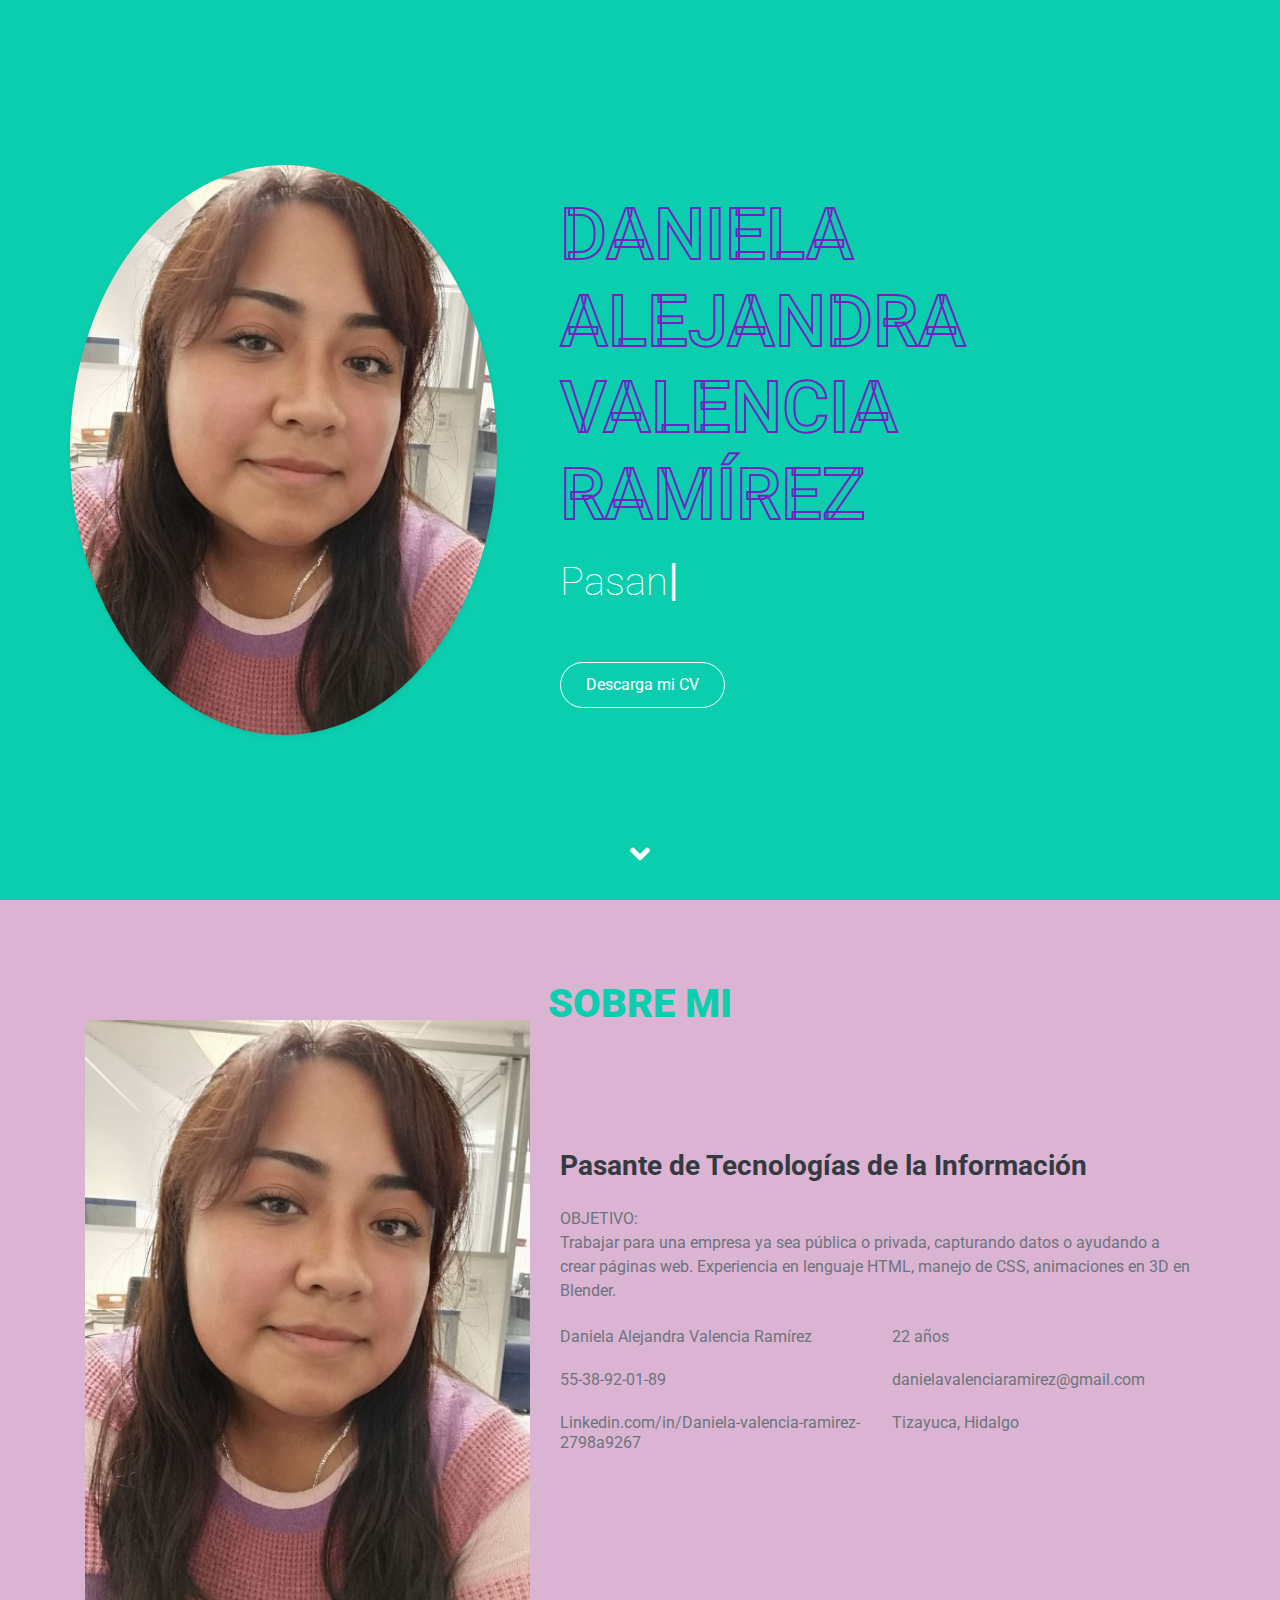
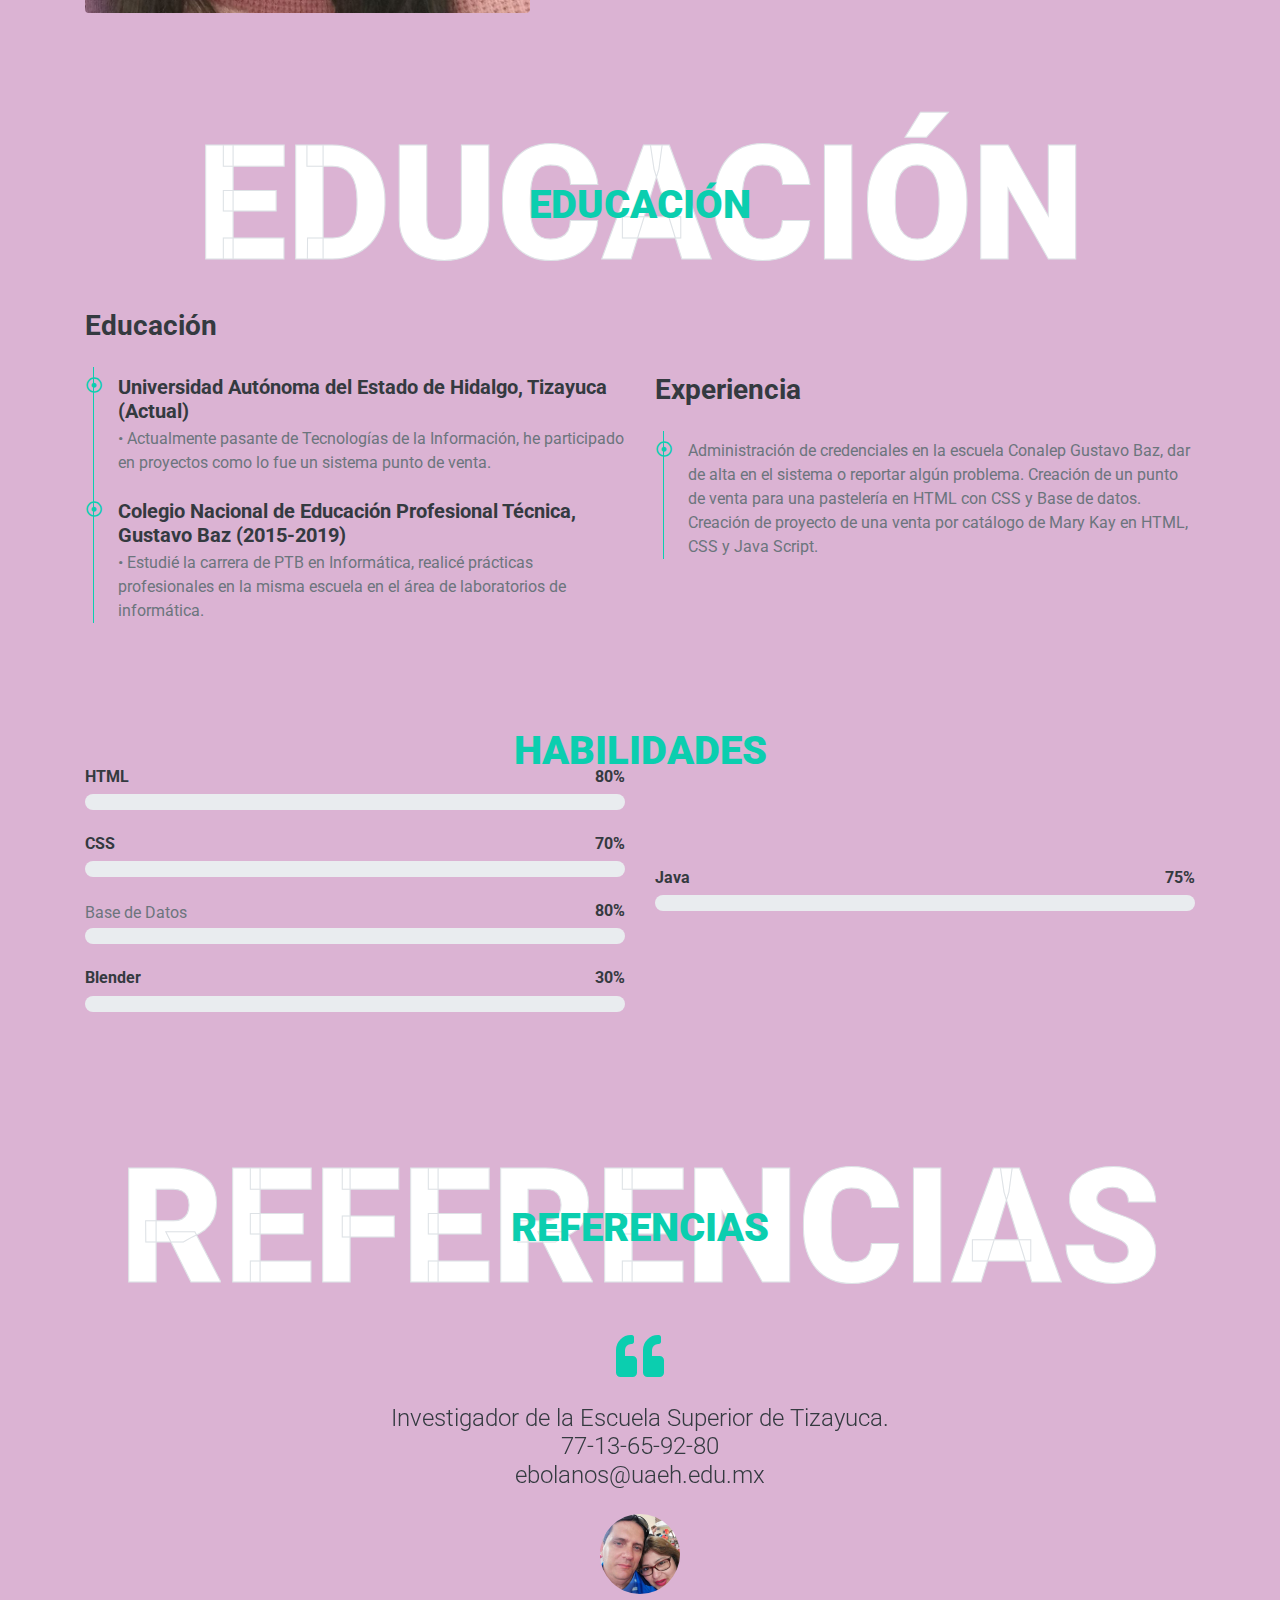
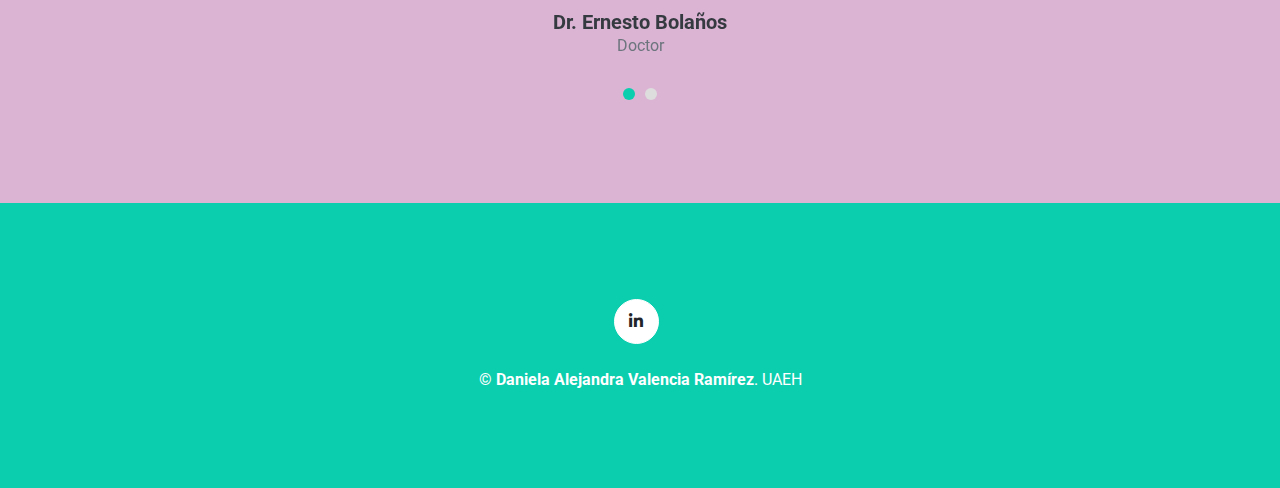
==== commit f99266c8: "Update index.html" ====
--- a/index.html
+++ b/index.html
@@ -68,8 +68,7 @@
                     <img class="img-fluid w-100 rounded-circle shadow-sm" src="img/perfil.jpg" alt="">
                 </div>
                 <div class="col-lg-7 text-center text-lg-left">
-                    <h3 class="text-white font-weight-normal mb-3">Mi nombre es</h3>
-                    <h1 class="display-3 text-uppercase text-primary mb-2" style="-webkit-text-stroke: 2px #7520c4;">Daniela Alejandra Valencia Ramírez </h1>
+                    <h4 class="display-3 text-uppercase text-primary mb-2" style="-webkit-text-stroke: 2px #7520c4;">Daniela Alejandra Valencia Ramírez </h4>
                     <h1 class="typed-text-output d-inline font-weight-lighter text-white"></h1>
                     <div class="typed-text d-none">Pasante de Tecnologías de la Información</div>
                     <div class="d-flex align-items-center justify-content-center justify-content-lg-start pt-5">
@@ -87,8 +86,8 @@
     <div class="container-fluid py-5" id="about">
         <div class="container">
             <div class="position-relative d-flex align-items-center justify-content-center">
-                <h1 class="display-1 text-uppercase text-white" style="-webkit-text-stroke: 1px #ca8a56;">Sobre mi</h1>
-                <h1 class="position-absolute text-uppercase text-primary">Sobre mi</h1>
+                <!-- <h1 class="display-1 text-uppercase text-white" style="-webkit-text-stroke: 1px #ca8a56;">Sobre mi</h1> -->
+                <h1 class="position-absolute text-uppercase text-primary">Sobre mi</h1><br>
             </div>
             <div class="row align-items-center">
                 <div class="col-lg-5 pb-4 pb-lg-0">
@@ -106,8 +105,8 @@
                         <div class="col-sm-6 py-2"><h6><span class="text-secondary">22 años</span></h6></div>
                       
                         <div class="col-sm-6 py-2"><h6><span class="text-secondary">55-38-92-01-89</span></h6></div>
-                        <div class="col-sm-6 py-2"><h6>Email: <span class="text-secondary">danielavalenciaramirez@gmail.com</span></h6></div>
-                        <div class="col-sm-6 py-2"><h6>Email: <span class="text-secondary">Linkedin.com/in/Daniela-valencia-ramirez-2798a9267</span></h6></div>
+                        <div class="col-sm-6 py-2"><h6><span class="text-secondary">danielavalenciaramirez@gmail.com</span></h6></div>
+                        <div class="col-sm-6 py-2"><h6><span class="text-secondary">Linkedin.com/in/Daniela-valencia-ramirez-2798a9267</span></h6></div>
                         <div class="col-sm-6 py-2"><h6><span class="text-secondary"><table>Tizayuca, Hidalgo</table></span></h6></div>
                     </div>
                 </div>
@@ -164,8 +163,8 @@
     <div class="container-fluid py-5" id="skill">
         <div class="container">
             <div class="position-relative d-flex align-items-center justify-content-center">
-                <h1 class="display-1 text-uppercase text-white" style="-webkit-text-stroke: 1px #dee2e6;">Habilidades</h1>
-                <h1 class="position-absolute text-uppercase text-primary">Habilidades</h1>
+                <!-- <h1 class="display-1 text-uppercase text-white" style="-webkit-text-stroke: 1px #dee2e6;">Habilidades</h1> -->
+                <h1 class="position-absolute text-uppercase text-primary">Habilidades</h1><br>
             </div>
             <div class="row align-items-center">
                 <div class="col-md-6">
@@ -188,12 +187,12 @@
                         </div>
                     </div>
                     <div class="skill mb-4">
-                        <div class="d-flex justify-content-between">
+                        <div class="d-flex justify-content-between"
                             <h6 class="font-weight-bold">Base de Datos</h6>
                             <h6 class="font-weight-bold">80%</h6>
                         </div>
                         <div class="progress">
-                            <div class="progress-bar bg-warning" role="progressbar" aria-valuenow="85" aria-valuemin="0" aria-valuemax="100"></div>
+                            <div class="progress-bar bg-warning" role="progressbar" aria-valuenow="30" aria-valuemin="0" aria-valuemax="100"></div>
                         </div>
                     </div>
                     <div class="skill mb-4">
@@ -216,24 +215,7 @@
                             <div class="progress-bar bg-danger" role="progressbar" aria-valuenow="90" aria-valuemin="0" aria-valuemax="100"></div>
                         </div>
                     </div>
-                    <div class="skill mb-4">
-                        <div class="d-flex justify-content-between">
-                            <h6 class="font-weight-bold">Angular JS</h6>
-                            <h6 class="font-weight-bold">95%</h6>
-                        </div>
-                        <div class="progress">
-                            <div class="progress-bar bg-dark" role="progressbar" aria-valuenow="95" aria-valuemin="0" aria-valuemax="100"></div>
-                        </div>
-                    </div>
-                    <div class="skill mb-4">
-                        <div class="d-flex justify-content-between">
-                            <h6 class="font-weight-bold">Wordpress</h6>
-                            <h6 class="font-weight-bold">85%</h6>
-                        </div>
-                        <div class="progress">
-                            <div class="progress-bar bg-info" role="progressbar" aria-valuenow="85" aria-valuemin="0" aria-valuemax="100"></div>
-                        </div>
-                    </div>
+                    
                 </div>
             </div>
         </div>
@@ -266,6 +248,7 @@
                             <i class="fa fa-3x fa-quote-left text-primary mb-4"></i>
                             <h4 class="font-weight-light mb-4">Técnico en programación <br>
                                 72-95-51-25-07
+                                moralesmartinezd96@gmail.com
                                 </h4>
                             <img class="img-fluid rounded-circle mx-auto mb-3" src="img/alejandro.jpg" style="width: 80px; height: 80px;">
                             <h5 class="font-weight-bold m-0">David Alejandro Morales Martínez</h5>
@@ -284,8 +267,7 @@
     <div class="container-fluid bg-primary text-white mt-5 py-5 px-sm-3 px-md-5">
         <div class="container text-center py-5">
             <div class="d-flex justify-content-center mb-4">
-                <a class="btn btn-light btn-social mr-2" href="https://web.facebook.com/aledan.xc"><i class="fab fa-facebook-f"></i></a>
-                <a class="btn btn-light btn-social mr-2" href="Linkedin.com/in/Daniela-valencia-ramirez-2798a9267"><i class="fab fa-linkedin-in"></i></a>
+                <a class="btn btn-light btn-social mr-2" href="https://www.linkedin.com/in/daniela-valencia-ram%C3%ADrez-2798a9267/"><i class="fab fa-linkedin-in"></i></a>
             </div>
            
             <p class="m-0">&copy; <a class="text-white font-weight-bold" href="#">Daniela Alejandra Valencia Ramírez</a>. UAEH 
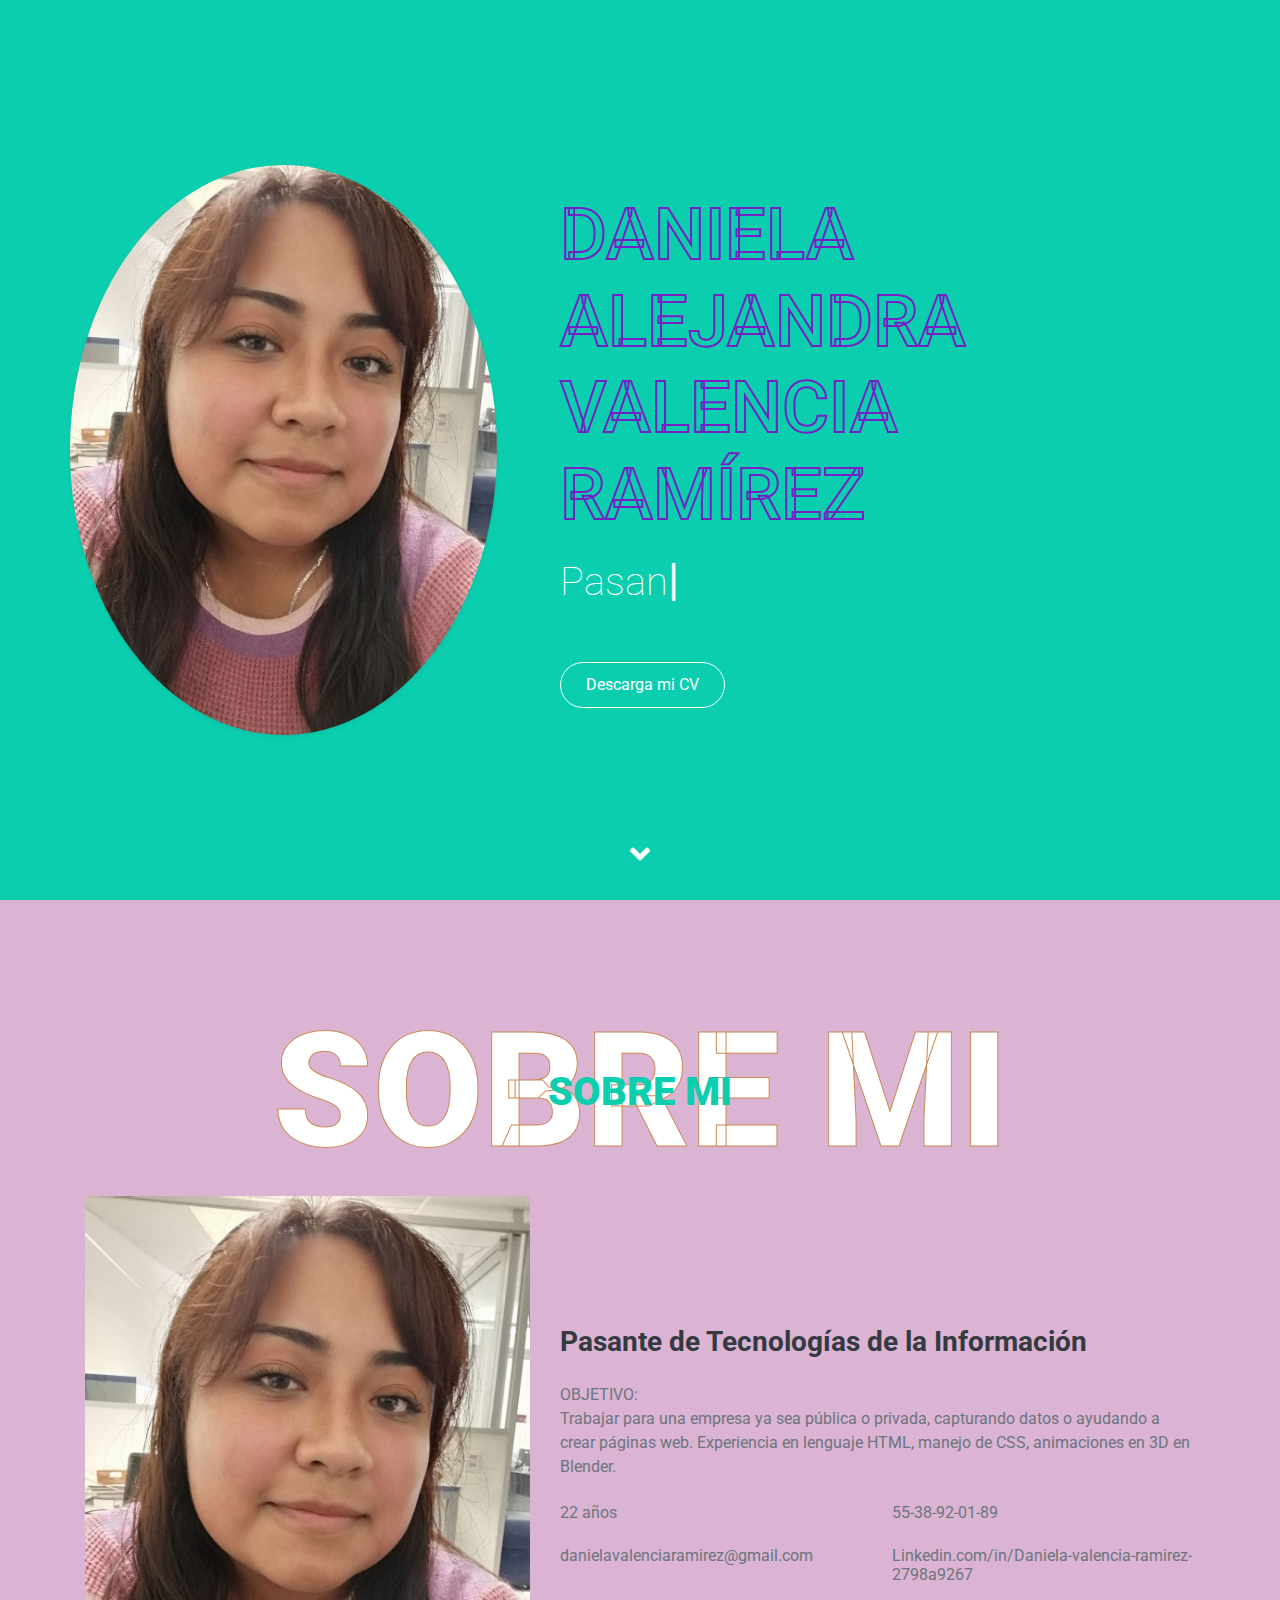
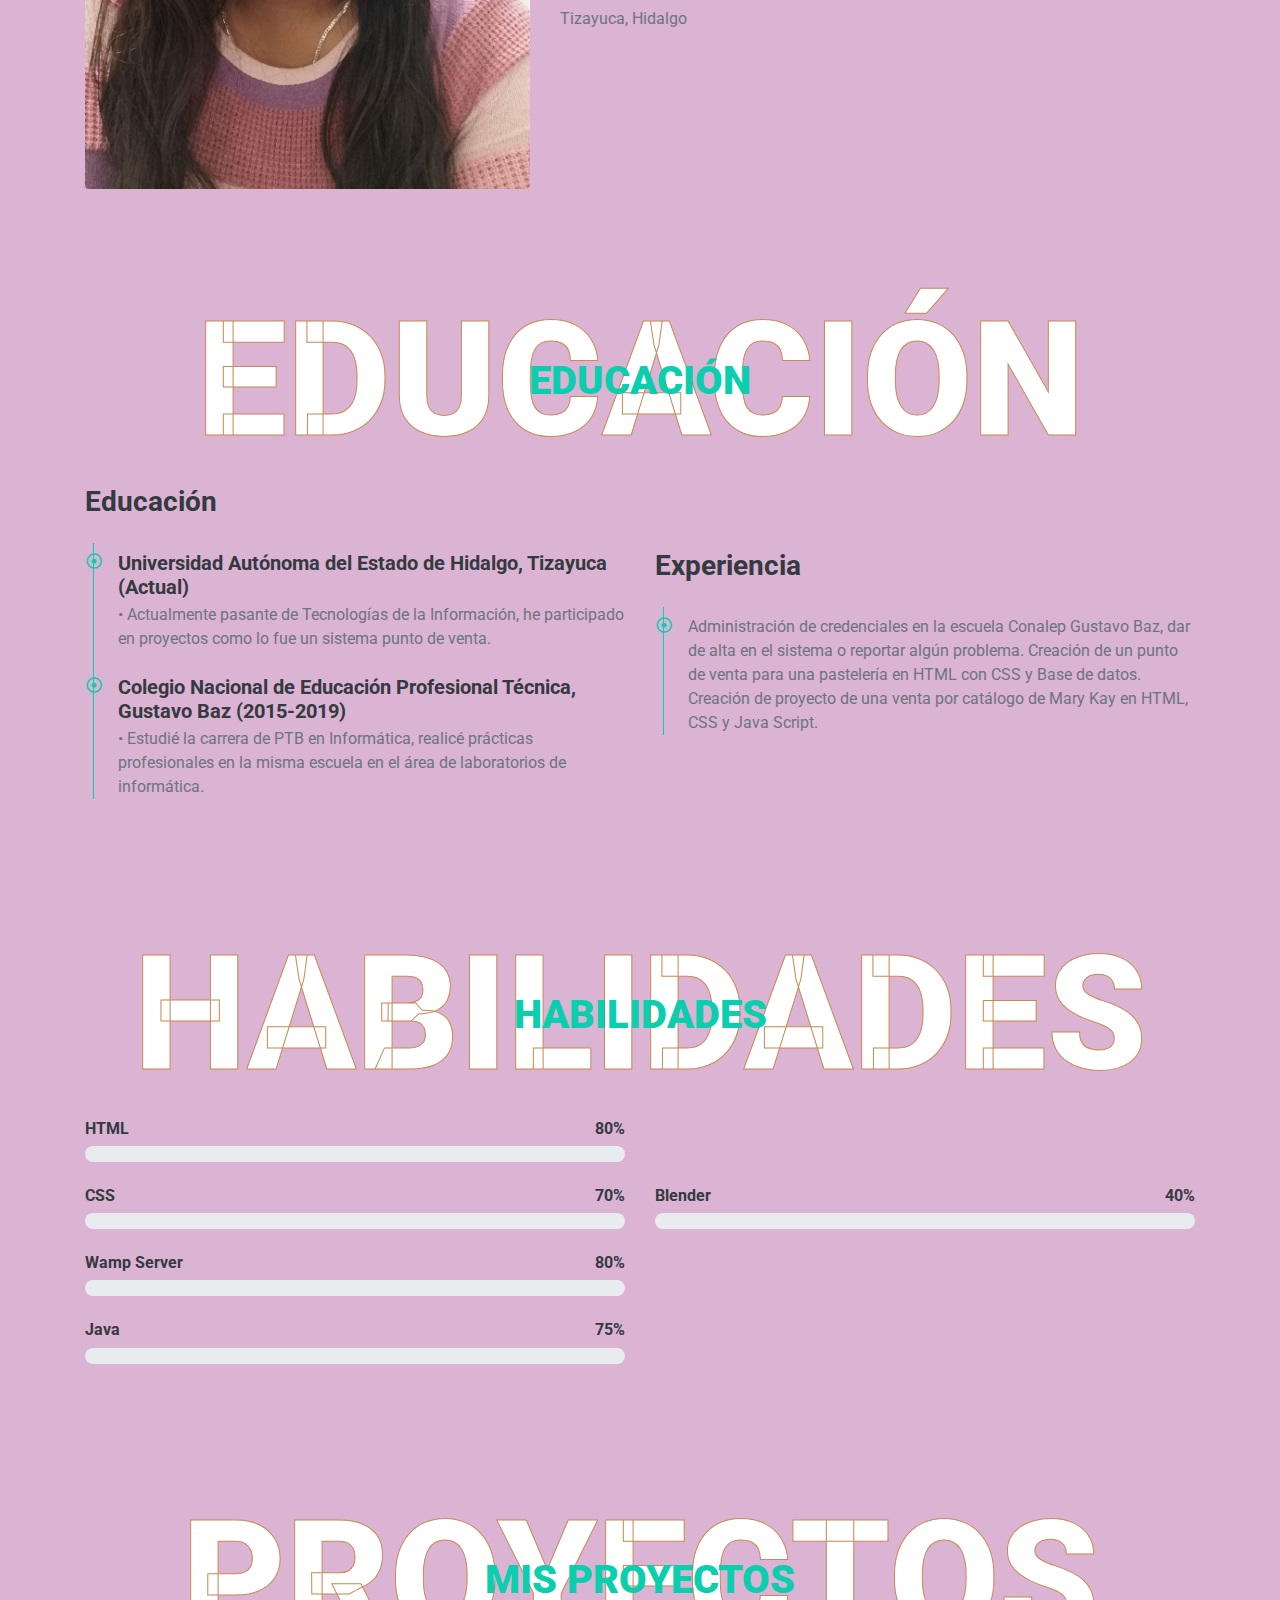
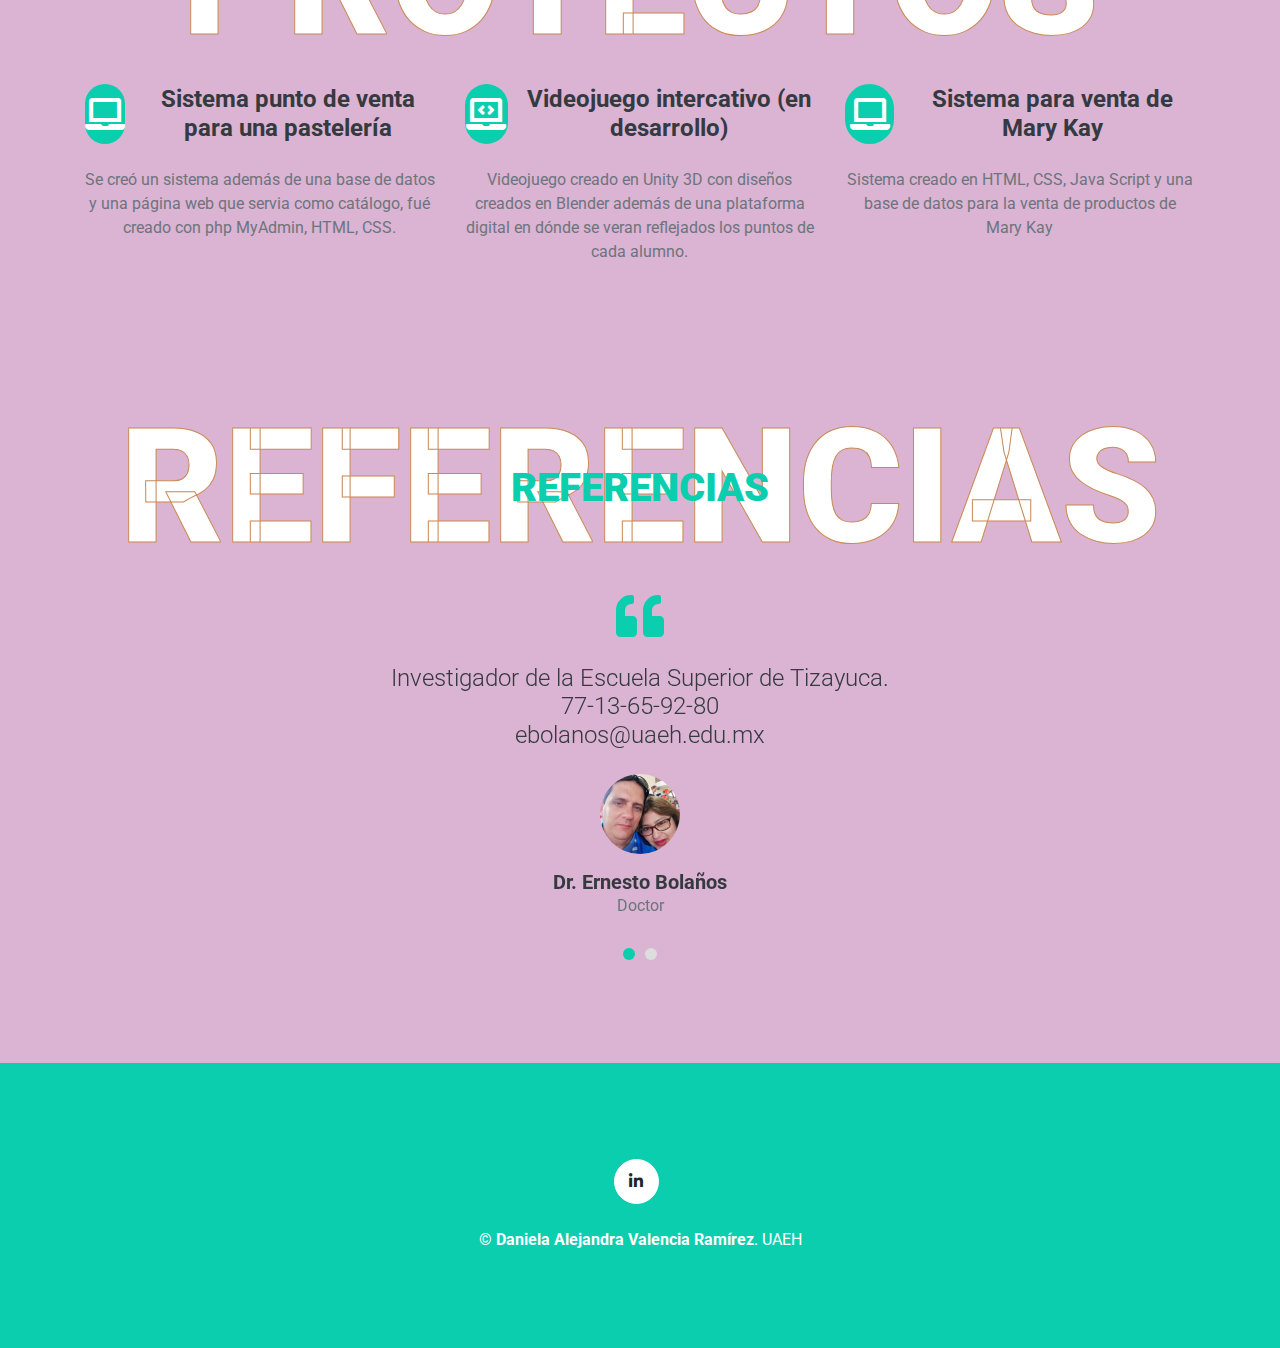
==== commit 87a7dbc6: "Update index.html" ====
--- a/index.html
+++ b/index.html
@@ -35,7 +35,7 @@
         <button type="button" class="navbar-toggler" data-toggle="collapse" data-target="#navbarCollapse">
             <span class="navbar-toggler-icon"></span>
         </button>
-            <a href="" class="btn btn-outline-primary d-none d-lg-block">Contáctame</a>
+            <a href="https://web.whatsapp.com/+52 1 55 3892 0189" class="btn btn-outline-primary d-none d-lg-block">Contáctame</a>
         </div>
     </nav>
     <!-- Navbar End -->
@@ -86,7 +86,7 @@
     <div class="container-fluid py-5" id="about">
         <div class="container">
             <div class="position-relative d-flex align-items-center justify-content-center">
-                <!-- <h1 class="display-1 text-uppercase text-white" style="-webkit-text-stroke: 1px #ca8a56;">Sobre mi</h1> -->
+                <h1 class="display-1 text-uppercase text-white" style="-webkit-text-stroke: 1px #ca8a56;">Sobre mi</h1>
                 <h1 class="position-absolute text-uppercase text-primary">Sobre mi</h1><br>
             </div>
             <div class="row align-items-center">
@@ -101,9 +101,7 @@
                         Experiencia en lenguaje HTML, manejo de CSS, animaciones en 3D en Blender.
                         </p>
                     <div class="row mb-3">
-                        <div class="col-sm-6 py-2"><h6><span class="text-secondary">Daniela Alejandra Valencia Ramírez</span></h6></div>
                         <div class="col-sm-6 py-2"><h6><span class="text-secondary">22 años</span></h6></div>
-                      
                         <div class="col-sm-6 py-2"><h6><span class="text-secondary">55-38-92-01-89</span></h6></div>
                         <div class="col-sm-6 py-2"><h6><span class="text-secondary">danielavalenciaramirez@gmail.com</span></h6></div>
                         <div class="col-sm-6 py-2"><h6><span class="text-secondary">Linkedin.com/in/Daniela-valencia-ramirez-2798a9267</span></h6></div>
@@ -120,8 +118,8 @@
     <div class="container-fluid py-5" id="qualification">
         <div class="container">
             <div class="position-relative d-flex align-items-center justify-content-center">
-                <h1 class="display-1 text-uppercase text-white" style="-webkit-text-stroke: 1px #dee2e6;">Educación</h1>
-                <h1 class="position-absolute text-uppercase text-primary">Educación</h1>
+                <h1 class="display-1 text-uppercase text-white" style="-webkit-text-stroke: 1px #ca8a56;">Educación</h1>
+                <h1 class="position-absolute text-uppercase text-primary">Educación</h1><br>
             </div>
             <div class="row align-items-center">
                 <div class="col-lg-6">
@@ -163,7 +161,7 @@
     <div class="container-fluid py-5" id="skill">
         <div class="container">
             <div class="position-relative d-flex align-items-center justify-content-center">
-                <!-- <h1 class="display-1 text-uppercase text-white" style="-webkit-text-stroke: 1px #dee2e6;">Habilidades</h1> -->
+                <h1 class="display-1 text-uppercase text-white" style="-webkit-text-stroke: 1px #ca8a56;">Habilidades</h1>
                 <h1 class="position-absolute text-uppercase text-primary">Habilidades</h1><br>
             </div>
             <div class="row align-items-center">
@@ -174,7 +172,7 @@
                             <h6 class="font-weight-bold">80%</h6>
                         </div>
                         <div class="progress">
-                            <div class="progress-bar bg-primary" role="progressbar" aria-valuenow="95" aria-valuemin="0" aria-valuemax="100"></div>
+                            <div class="progress-bar bg-primary" role="progressbar" aria-valuenow="80" aria-valuemin="0" aria-valuemax="100"></div>
                         </div>
                     </div>
                     <div class="skill mb-4">
@@ -183,25 +181,28 @@
                             <h6 class="font-weight-bold">70%</h6>
                         </div>
                         <div class="progress">
-                            <div class="progress-bar bg-warning" role="progressbar" aria-valuenow="85" aria-valuemin="0" aria-valuemax="100"></div>
-                        </div>
-                    </div>
-                    <div class="skill mb-4">
-                        <div class="d-flex justify-content-between"
-                            <h6 class="font-weight-bold">Base de Datos</h6>
+                            <div class="progress-bar bg-warning" role="progressbar" aria-valuenow="70" aria-valuemin="0" aria-valuemax="100"></div>
+                        </div>
+                    </div>
+                
+                    <div class="skill mb-4">
+                        <div class="d-flex justify-content-between">
+                            <h6 class="font-weight-bold">Wamp Server</h6>
                             <h6 class="font-weight-bold">80%</h6>
                         </div>
                         <div class="progress">
-                            <div class="progress-bar bg-warning" role="progressbar" aria-valuenow="30" aria-valuemin="0" aria-valuemax="100"></div>
-                        </div>
-                    </div>
+                            <div class="progress-bar bg-danger" role="progressbar" aria-valuenow="80" aria-valuemin="0" aria-valuemax="100"></div>
+                        </div>
+                    </div>
+                </div>
+                <div class="col-md-6">
                     <div class="skill mb-4">
                         <div class="d-flex justify-content-between">
                             <h6 class="font-weight-bold">Blender</h6>
-                            <h6 class="font-weight-bold">30%</h6>
-                        </div>
-                        <div class="progress">
-                            <div class="progress-bar bg-danger" role="progressbar" aria-valuenow="90" aria-valuemin="0" aria-valuemax="100"></div>
+                            <h6 class="font-weight-bold">40%</h6>
+                        </div>
+                        <div class="progress">
+                            <div class="progress-bar bg-danger" role="progressbar" aria-valuenow="40" aria-valuemin="0" aria-valuemax="100"></div>
                         </div>
                     </div>
                 </div>
@@ -212,7 +213,7 @@
                             <h6 class="font-weight-bold">75%</h6>
                         </div>
                         <div class="progress">
-                            <div class="progress-bar bg-danger" role="progressbar" aria-valuenow="90" aria-valuemin="0" aria-valuemax="100"></div>
+                            <div class="progress-bar bg-danger" role="progressbar" aria-valuenow="75" aria-valuemin="0" aria-valuemax="100"></div>
                         </div>
                     </div>
                     
@@ -222,13 +223,48 @@
     </div>
     <!-- Skill End -->
 
-
+ <!-- Services Start -->
+ <div class="container-fluid pt-5" id="service">
+    <div class="container">
+        <div class="position-relative d-flex align-items-center justify-content-center">
+            <h1 class="display-1 text-uppercase text-white" style="-webkit-text-stroke: 1px #ca8a56;">Proyectos</h1>
+            <h1 class="position-absolute text-uppercase text-primary">Mis proyectos</h1>
+        </div>
+        <div class="row pb-3">
+            <div class="col-lg-4 col-md-6 text-center mb-5">
+                <div class="d-flex align-items-center justify-content-center mb-4">
+                    <i class="fa fa-2x fa-laptop service-icon bg-primary text-white mr-3"></i>
+                    <h4 class="font-weight-bold m-0">Sistema punto de venta para una pastelería</h4>
+                </div>
+                <p>Se creó un sistema además de una base de datos y una página web que servia como catálogo, fué creado con php MyAdmin, HTML, CSS.</p>
+            
+            </div>
+            <div class="col-lg-4 col-md-6 text-center mb-5">
+                <div class="d-flex align-items-center justify-content-center mb-4">
+                    <i class="fa fa-2x fa-laptop-code service-icon bg-primary text-white mr-3"></i>
+                    <h4 class="font-weight-bold m-0">Videojuego intercativo (en desarrollo)</h4>
+                </div>
+                <p>Videojuego creado en Unity 3D con diseños creados en Blender además de una plataforma digital en dónde se veran reflejados los puntos de cada alumno.</p>
+                
+            </div>
+            <div class="col-lg-4 col-md-6 text-center mb-5">
+                <div class="d-flex align-items-center justify-content-center mb-4">
+                    <i class="fa fa-2x fa-laptop service-icon bg-primary text-white mr-3"></i>
+                    <h4 class="font-weight-bold m-0">Sistema para venta de Mary Kay</h4>
+                </div>
+                <p>Sistema creado en HTML, CSS, Java Script y una base de datos para la venta de productos de Mary Kay</p>
+                
+            </div>
+        </div>
+    </div>
+</div>
+<!-- Services End -->
 
     <!-- Testimonial Start -->
     <div class="container-fluid py-5" id="testimonial">
         <div class="container">
             <div class="position-relative d-flex align-items-center justify-content-center">
-                <h1 class="display-1 text-uppercase text-white" style="-webkit-text-stroke: 1px #dee2e6;">Referencias</h1>
+                <h1 class="display-1 text-uppercase text-white" style="-webkit-text-stroke: 1px #ca8a56;">Referencias</h1>
                 <h1 class="position-absolute text-uppercase text-primary">Referencias</h1>
             </div>
             <div class="row justify-content-center">
@@ -269,7 +305,6 @@
             <div class="d-flex justify-content-center mb-4">
                 <a class="btn btn-light btn-social mr-2" href="https://www.linkedin.com/in/daniela-valencia-ram%C3%ADrez-2798a9267/"><i class="fab fa-linkedin-in"></i></a>
             </div>
-           
             <p class="m-0">&copy; <a class="text-white font-weight-bold" href="#">Daniela Alejandra Valencia Ramírez</a>. UAEH 
             </p>
         </div>
